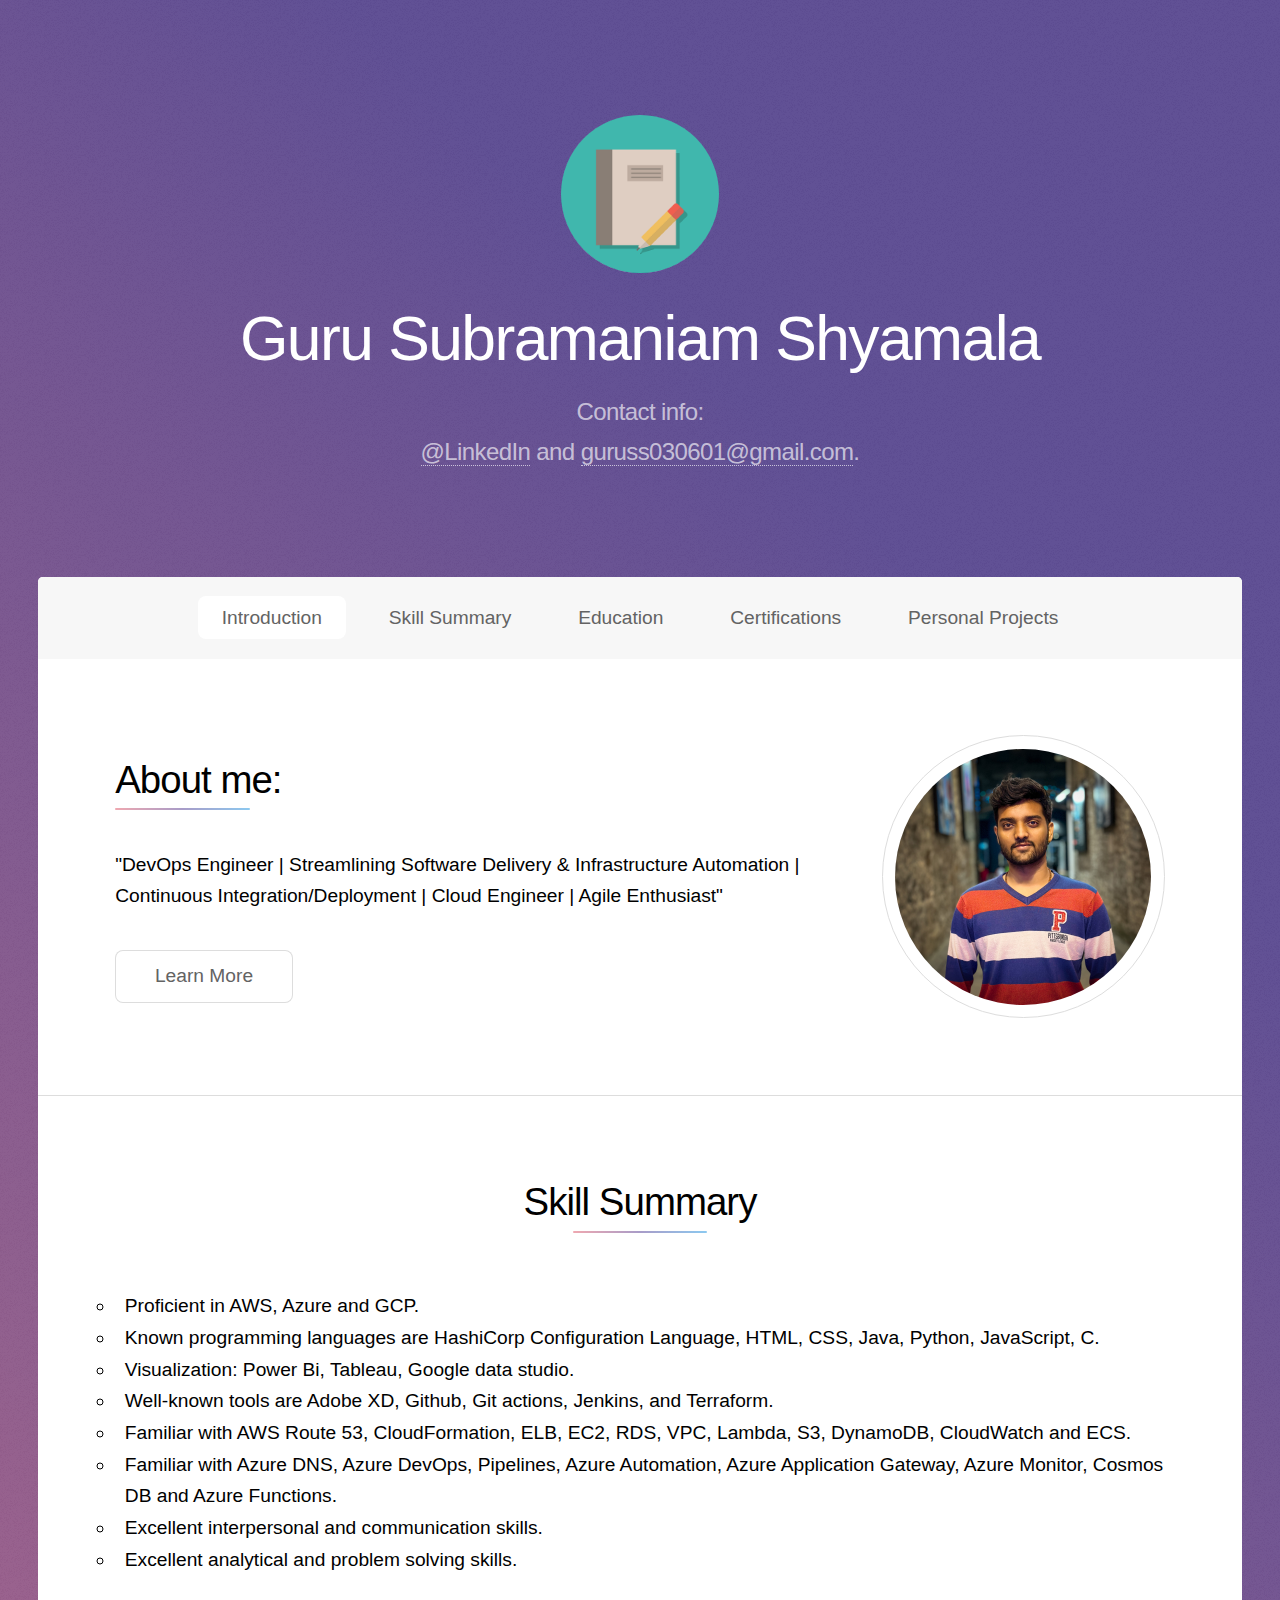
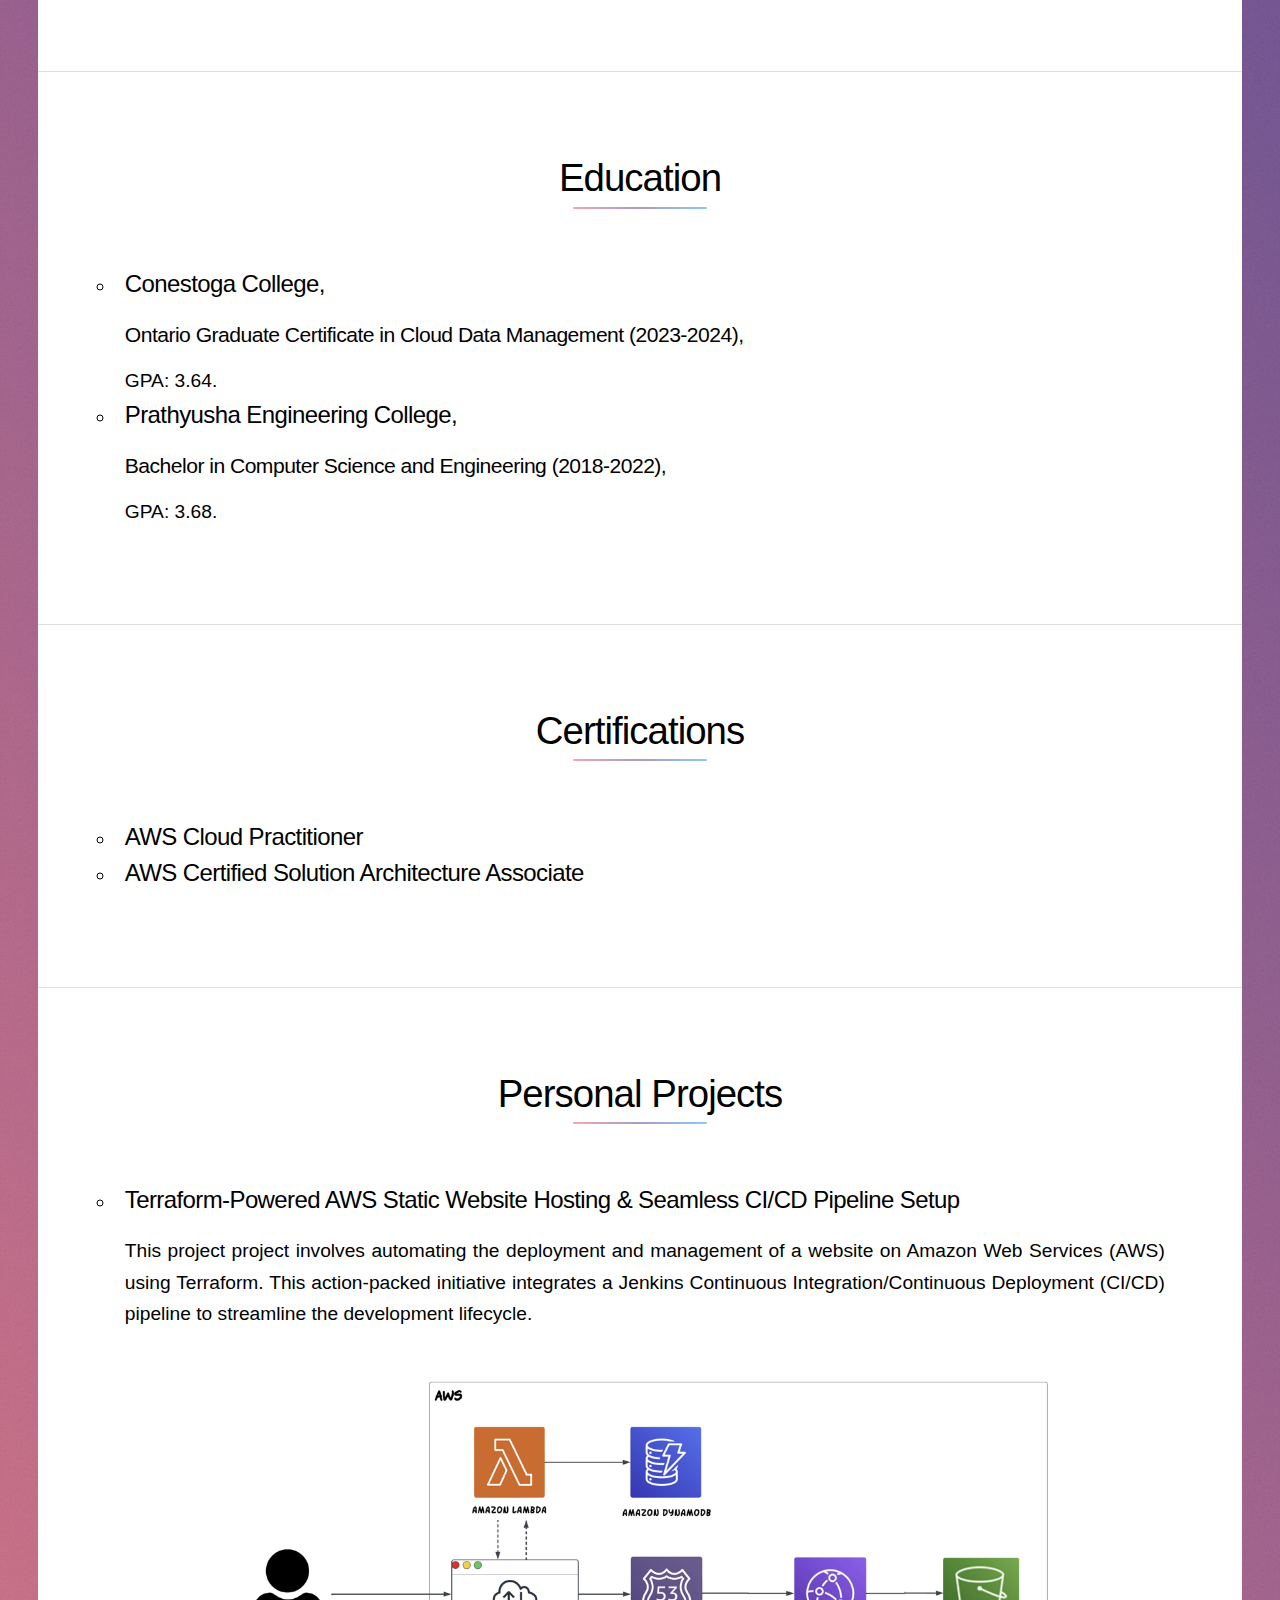
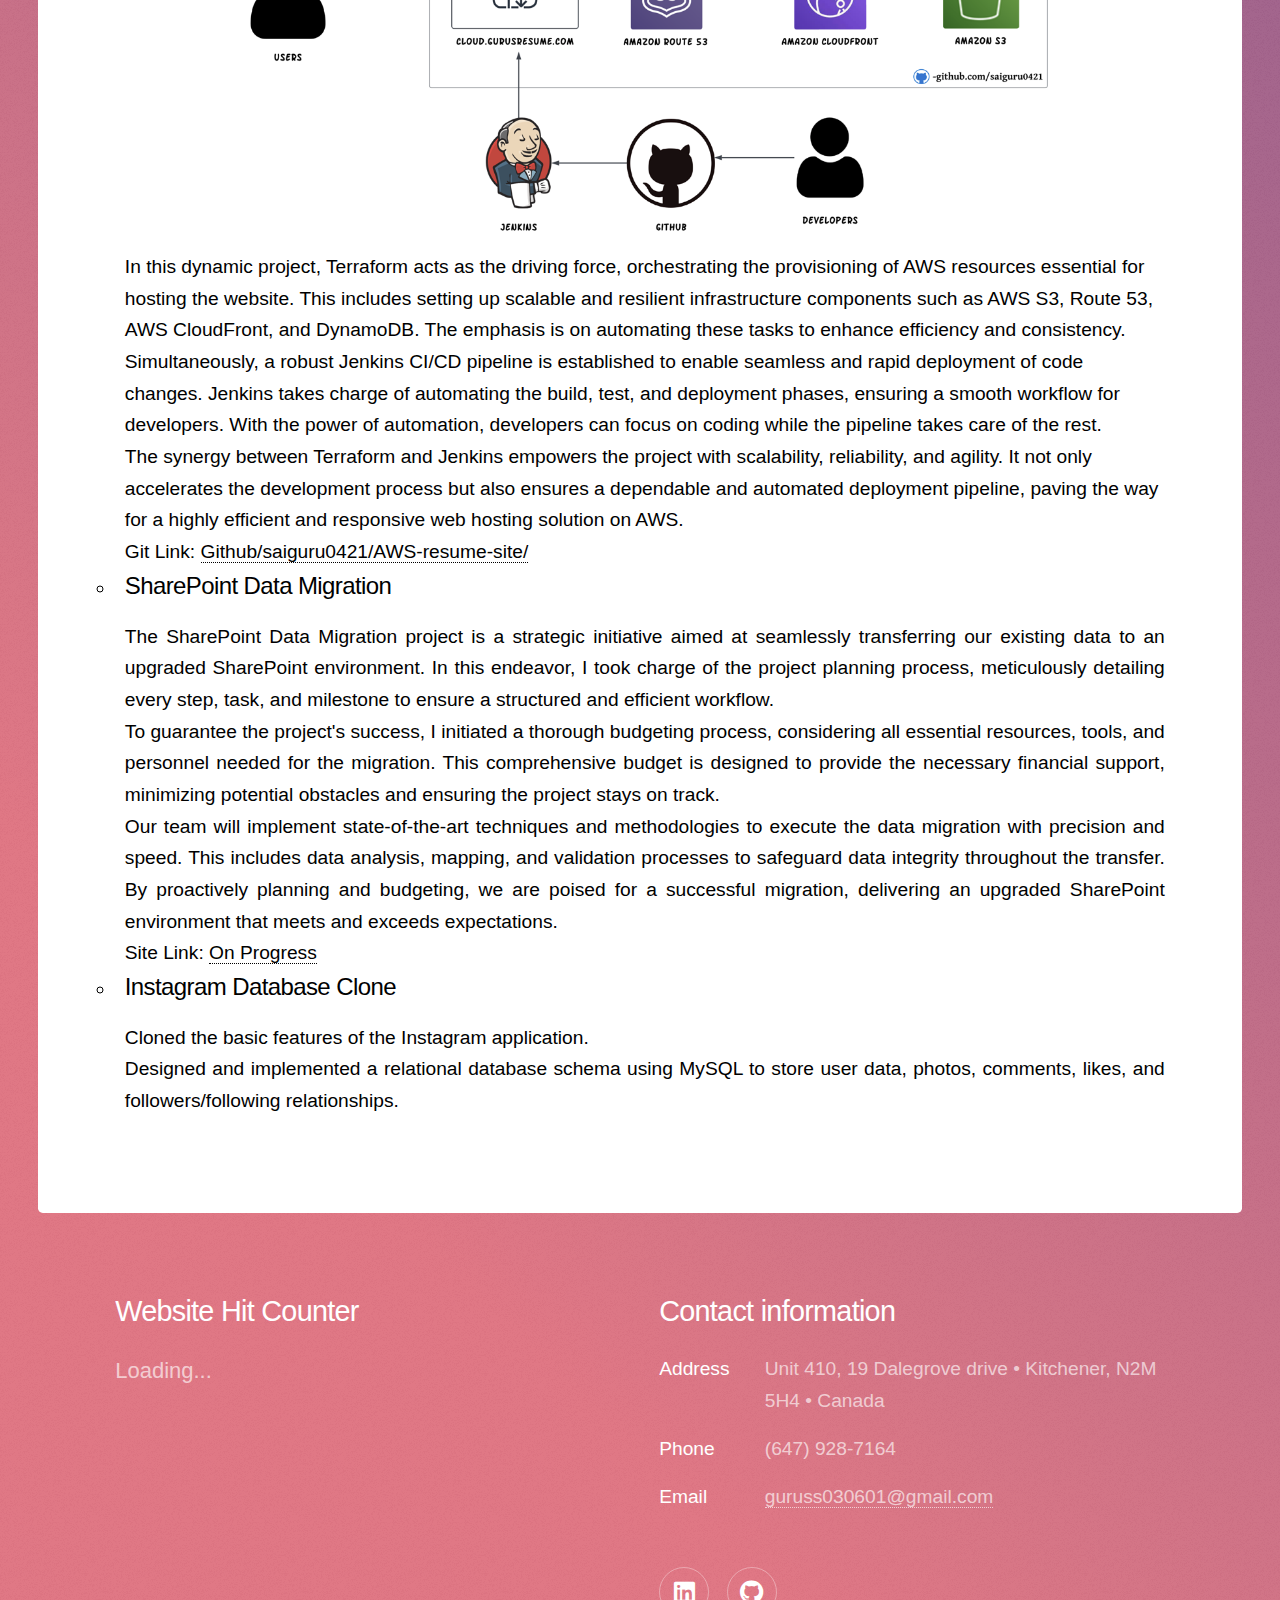
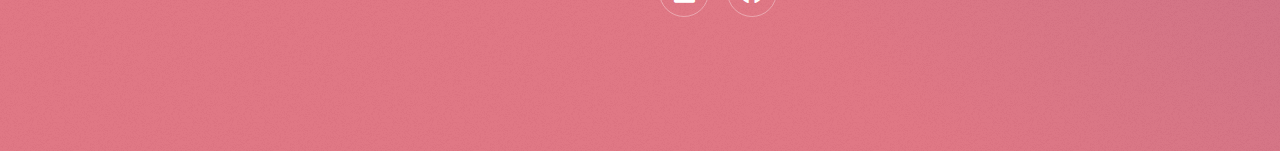
==== index.html @ c8c6fb7d "updated index file" ====
<!DOCTYPE HTML>
<html>
	<head>
		<title>Guru Subramaniam Shyamala</title>
		<meta charset="utf-8" />
		<meta name="viewport" content="width=device-width, initial-scale=1, user-scalable=no" />
		<link rel="stylesheet" href="assets/css/main.css" />
		<noscript><link rel="stylesheet" href="assets/css/noscript.css" crossorigin="anonymous" /></noscript>
	</head>
	<body class="is-preload">

		<!-- Wrapper -->
			<div id="wrapper">

				<!-- Header -->
					<header id="header" class="alt">
						<span class="logo"><img src="images/logo.png" alt="Avatar" class="wdn-stretch rounded-corners" /></span>
						<h1>Guru Subramaniam Shyamala</h1>
						<p>Contact info:<br />
						<a href="https://www.linkedin.com/in/guru-subramaniam-shyamala/">@LinkedIn</a> and <a href=mailto:"guruss030601@gmail.com">guruss030601@gmail.com</a>.</p>
					</header>

				<!-- Nav -->
					<nav id="nav">
						<ul>
							<li><a href="#intro" class="active">Introduction</a></li>
							<li><a href="#first">Skill Summary</a></li>
							<li><a href="#second">Education</a></li>
							<li><a href="#third">Certifications</a></li>
							<li><a href="#cta">Personal Projects</a></li>
						</ul>
					</nav>

				<!-- Main -->
					<div id="main">

						<!-- Introduction -->
							<section id="intro" class="main">
								<div class="spotlight">
									<div class="content">
										<header class="major">
											<h2>About me:</h2>
										</header>
										<p>
											"DevOps Engineer | Streamlining Software Delivery & Infrastructure Automation | Continuous Integration/Deployment | Cloud Engineer | Agile Enthusiast"</p>
										<ul class="actions">
											<li><a href="generic.html" class="button">Learn More</a></li>
										</ul>
									</div>
									<span class="image"><img src="images/pic01.jpg" alt="Avatar" class="wdn-stretch rounded-corners"/></span>
								</div>
							</section>

						<!-- First Section -->
							<section id="first" class="main special">
								<header class="major">
									<h2>Skill Summary</h2>
								</header>
								<ul class="features">
									<li>Proficient in AWS, Azure and GCP. </li>
									<li>Known programming languages are HashiCorp Configuration Language, HTML, CSS, Java, Python, JavaScript, C.</li>
									<li>Visualization: Power Bi, Tableau, Google data studio.</li>
									<li>Well-known tools are Adobe XD, Github, Git actions, Jenkins, and Terraform.</li>
									<li>Familiar with AWS Route 53, CloudFormation, ELB, EC2, RDS, VPC, Lambda, S3, DynamoDB, CloudWatch and ECS.</li>
									<li>Familiar with Azure DNS, Azure DevOps, Pipelines, Azure Automation, Azure Application Gateway, Azure Monitor, Cosmos DB and Azure Functions.</li>
									<li>Excellent interpersonal and communication skills.</li>
									<li>Excellent analytical and problem solving skills.</li>
								</ul>
							</section>

						<!-- Second Section -->
							<section id="second" class="main special">
								<header class="major">
									<h2>Education</h2>
								</header>
								<ul class="features">
									<li> 
										<h3><b>Conestoga College,</b></h3>
										<h4>Ontario Graduate Certificate in Cloud Data Management (2023-2024),</h4>
										<p>GPA: 3.64.</p>
									</li>
									<li> 
										<h3><b>Prathyusha Engineering College,</b></h3>
										<h4>Bachelor in Computer Science and Engineering (2018-2022),</h4>
										<p>GPA: 3.68.</p>
									</li>
								</ul>
							</section>

						<!-- Third Section -->
						<section id="third" class="main special">
							<header class="major">
								<h2>Certifications</h2>
							</header>
							<ul class="features">
								<li> 
									<h3><b>AWS  Cloud Practitioner</b></h3>
								</li>
								<li> 
									<h3><b>AWS Certified Solution Architecture Associate</b></h3>
								</li>
							</ul>
						</section>

						<!-- Get Started -->
							<section id="cta" class="main special">
								<header class="major">
									<h2>Personal Projects</h2>
								</header>
								<ul class="features">
									<li>
										<h3><b>Terraform-Powered AWS Static Website Hosting & Seamless CI/CD Pipeline Setup</b></h3>
										<p align="justify">This project project involves automating the deployment and management of a website on Amazon Web Services (AWS) using Terraform. This action-packed initiative integrates a Jenkins Continuous Integration/Continuous Deployment (CI/CD) pipeline to streamline the development lifecycle.</p>
										<img src="images/pic02.png" control crossorigin="anonymous" class="center" style="width: 80%"/>
										<P> In this dynamic project, Terraform acts as the driving force, orchestrating the provisioning of AWS resources essential for hosting the website. This includes setting up scalable and resilient infrastructure components such as AWS S3, Route 53, AWS CloudFront, and DynamoDB. The emphasis is on automating these tasks to enhance efficiency and consistency.
											<br /> Simultaneously, a robust Jenkins CI/CD pipeline is established to enable seamless and rapid deployment of code changes. Jenkins takes charge of automating the build, test, and deployment phases, ensuring a smooth workflow for developers. With the power of automation, developers can focus on coding while the pipeline takes care of the rest.
											<br /> The synergy between Terraform and Jenkins empowers the project with scalability, reliability, and agility. It not only accelerates the development process but also ensures a dependable and automated deployment pipeline, paving the way for a highly efficient and responsive web hosting solution on AWS.
											<br /> Git Link: <a href="https://github.com/saiguru0421/AWS-resume-site/tree/main/CRC">Github/saiguru0421/AWS-resume-site/</a>
										</p>
									</li>
									<li>
										<h3><b>SharePoint Data Migration</b></h3>
										<p align="justify">The SharePoint Data Migration project is a strategic initiative aimed at seamlessly transferring our existing data to an upgraded SharePoint environment. In this endeavor, I took charge of the project planning process, meticulously detailing every step, task, and milestone to ensure a structured and efficient workflow.
											<br /> To guarantee the project's success, I initiated a thorough budgeting process, considering all essential resources, tools, and personnel needed for the migration. This comprehensive budget is designed to provide the necessary financial support, minimizing potential obstacles and ensuring the project stays on track.
											<br /> Our team will implement state-of-the-art techniques and methodologies to execute the data migration with precision and speed. This includes data analysis, mapping, and validation processes to safeguard data integrity throughout the transfer. By proactively planning and budgeting, we are poised for a successful migration, delivering an upgraded SharePoint environment that meets and exceeds expectations.
											<br /> Site Link: <a href="">On Progress</a></p>
									</li>
									<li>
										<h3><b>Instagram Database Clone</b></h3>
										<p align="justify">Cloned the basic features of the Instagram application.<br />Designed and implemented a relational database schema using MySQL to store user data, photos, comments, likes, and followers/following relationships.</p>
									</li>
								</ul>

							</section>

					</div>

				<!-- Footer -->
					<footer id="footer">
						<section>
							<h2>Website Hit Counter</h2>
							<div id="counter-number"> Loading...</div>
						</section>
						<section>
							<h2>Contact information</h2>
							<dl class="alt">
								<dt>Address</dt>
								<dd>Unit 410, 19 Dalegrove drive &bull; Kitchener, N2M 5H4 &bull; Canada</dd>
								<dt>Phone</dt>
								<dd>(647) 928-7164</dd>
								<dt>Email</dt>
								<dd><a href=mailto:"guruss030601@gmail.com">guruss030601@gmail.com</a></dd>
							</dl>
							<ul class="icons">
								<li><a href="https://www.linkedin.com/in/guru-subramaniam-shyamala/" class="icon brands fa-linkedin alt"><span class="label">LinkedIn</span></a></li>
								<li><a href="https://github.com/saiguru0421" class="icon brands fa-github alt"><span class="label">Github</span></a></li>
							</ul>
						</section>
					</footer>

			</div>

		<!-- Scripts -->
			<script src="assets/js/jquery.min.js"></script>
			<script src="assets/js/jquery.scrollex.min.js"></script>
			<script src="assets/js/jquery.scrolly.min.js"></script>
			<script src="assets/js/browser.min.js"></script>
			<script src="assets/js/breakpoints.min.js"></script>
			<script src="assets/js/util.js"></script>
			<script src="assets/js/counter-number.js"></script>
			<script src="assets/js/main.js"></script>

	</body>
</html>
---- assets/css/main.css ----
@import url(fontawesome-all.min.css);
@import 'https://fonts.googleapis.com/css?family=Source+Sans+Pro:300,400';


html, body, div, span, applet, object,
iframe, h1, h2, h3, h4, h5, h6, p, blockquote,
pre, a, abbr, acronym, address, big, cite,
code, del, dfn, em, img, ins, kbd, q, s, samp,
small, strike, strong, sub, sup, tt, var, b,
u, i, center, dl, dt, dd, ol, ul, li, fieldset,
form, label, legend, table, caption, tbody,
tfoot, thead, tr, th, td, article, aside,
canvas, details, embed, figure, figcaption,
footer, header, hgroup, menu, nav, output, ruby,
section, summary, time, mark, audio, video {
	margin: 0;
	padding: 0;
	border: 0;
	font-size: 100%;
	font: inherit;
	vertical-align: baseline;}

article, aside, details, figcaption, figure,
footer, header, hgroup, menu, nav, section {
	display: block;}

body {
	line-height: 1;
}

ol, ul {
	list-style: none;
}

blockquote, q {
	quotes: none;
}

	blockquote:before, blockquote:after, q:before, q:after {
		content: '';
		content: none;
	}

table {
	border-collapse: collapse;
	border-spacing: 0;
}

body {
	-webkit-text-size-adjust: none;
}

mark {
	background-color: transparent;
	color: inherit;
}

input::-moz-focus-inner {
	border: 0;
	padding: 0;
}

input, select, textarea {
	-moz-appearance: none;
	-webkit-appearance: none;
	-ms-appearance: none;
	appearance: none;
}

/* Basic */

	@-ms-viewport {
		width: device-width;
	}

	body {
		-ms-overflow-style: scrollbar;
	}

	@media screen and (max-width: 480px) {

		html, body {
			min-width: 320px;
		}

	}

	html {
		box-sizing: border-box;
	}

	*, *:before, *:after {
		box-sizing: inherit;
	}

	body {
		background-color: #935d8c;
		background-image: url("images/overlay.png"), -moz-linear-gradient(45deg, #e37682 15%, #5f4d93 85%);
		background-image: url("images/overlay.png"), -webkit-linear-gradient(45deg, #e37682 15%, #5f4d93 85%);
		background-image: url("images/overlay.png"), -ms-linear-gradient(45deg, #e37682 15%, #5f4d93 85%);
		background-image: url("images/overlay.png"), linear-gradient(45deg, #e37682 15%, #5f4d93 85%);
	}

		body.is-preload *, body.is-preload *:before, body.is-preload *:after {
			-moz-animation: none !important;
			-webkit-animation: none !important;
			-ms-animation: none !important;
			animation: none !important;
			-moz-transition: none !important;
			-webkit-transition: none !important;
			-ms-transition: none !important;
			transition: none !important;
		}

/* Type */

	body {
		background-color: #935d8c;
		color: rgba(255, 255, 255, 0.65);
	}

	body, input, select, textarea {
		font-family: "Garamond", Helvetica, sans-serif;
		font-size: 1.20em;
		font-weight: 300;
		line-height: 1.65;
	}

		@media screen and (max-width: 1680px) {

			body, input, select, textarea {
				font-size: 14pt;
			}

		}

		@media screen and (max-width: 1280px) {

			body, input, select, textarea {
				font-size: 1.20em;
			}

		}

		@media screen and (max-width: 360px) {

			body, input, select, textarea {
				font-size: 11pt;
			}

		}

	a {
		-moz-transition: color 0.2s ease, border-bottom 0.2s ease;
		-webkit-transition: color 0.2s ease, border-bottom 0.2s ease;
		-ms-transition: color 0.2s ease, border-bottom 0.2s ease;
		transition: color 0.2s ease, border-bottom 0.2s ease;
		text-decoration: none;
		border-bottom: dotted 1px;
		color: inherit;
	}

		a:hover {
			border-bottom-color: transparent;
		}

	strong, b {
		font-weight: 400;
	}

	em, i {
		font-style: italic;
	}

	p {
		margin: 0 0 2em 0;
	}

		p.content {
			-moz-columns: 20em 2;
			-webkit-columns: 20em 2;
			-ms-columns: 20em 2;
			columns: 20em 2;
			-moz-column-gap: 2em;
			-webkit-column-gap: 2em;
			-ms-column-gap: 2em;
			column-gap: 2em;
			text-align: justify;
		}

	h1, h2, h3, h4, h5, h6 {
		font-weight: 300;
		line-height: 1.5;
		margin: 0 0 0.7em 0;
		letter-spacing: -0.025em;
	}

		h1 a, h2 a, h3 a, h4 a, h5 a, h6 a {
			color: inherit;
			text-decoration: none;
		}

	h1 {
		font-size: 2.5em;
		line-height: 1.2;
	}

	h2 {
		font-size: 1.5em;
	}

	h3 {
		font-size: 1.25em;
	}

	h4 {
		font-size: 1.1em;
	}

	h5 {
		font-size: 0.9em;
	}

	h6 {
		font-size: 0.7em;
	}

	@media screen and (max-width: 736px) {

		h1 {
			font-size: 2em;
		}

	}

	sub {
		font-size: 0.8em;
		position: relative;
		top: 0.5em;
	}

	sup {
		font-size: 0.8em;
		position: relative;
		top: -0.5em;
	}

	blockquote {
		border-left: solid 4px;
		font-style: italic;
		margin: 0 0 2em 0;
		padding: 0.5em 0 0.5em 2em;
	}

	code {
		border-radius: 8px;
		border: solid 1px;
		font-family: "Courier New", monospace;
		font-size: 0.9em;
		margin: 0 0.25em;
		padding: 0.25em 0.65em;
	}

	pre {
		-webkit-overflow-scrolling: touch;
		font-family: "Courier New", monospace;
		font-size: 0.9em;
		margin: 0 0 2em 0;
	}

		pre code {
			display: block;
			line-height: 1.75;
			padding: 1em 1.5em;
			overflow-x: auto;
		}

	hr {
		border: 0;
		border-bottom: solid 1px;
		margin: 2em 0;
	}

		hr.major {
			margin: 3em 0;
		}

	.align-left {
		text-align: left;
	}

	.align-center {
		text-align: center;
	}

	.align-right {
		text-align: right;
	}

	input, select, textarea {
		color: #ffffff;
	}

	a:hover {
		color: #ffffff;
	}

	strong, b {
		color: #ffffff;
	}

	h1, h2, h3, h4, h5, h6 {
		color: #ffffff;
	}

	blockquote {
		border-left-color: rgba(255, 255, 255, 0.35);
	}

	code {
		background: rgba(255, 255, 255, 0.075);
		border-color: rgba(255, 255, 255, 0.35);
	}

	hr {
		border-bottom-color: rgba(255, 255, 255, 0.35);
	}

/* Row */

	.row {
		display: flex;
		flex-wrap: wrap;
		box-sizing: border-box;
		align-items: stretch;
	}

		.row > * {
			box-sizing: border-box;
		}

		.row.gtr-uniform > * > :last-child {
			margin-bottom: 0;
		}

		.row.aln-left {
			justify-content: flex-start;
		}

		.row.aln-center {
			justify-content: center;
		}

		.row.aln-right {
			justify-content: flex-end;
		}

		.row.aln-top {
			align-items: flex-start;
		}

		.row.aln-middle {
			align-items: center;
		}

		.row.aln-bottom {
			align-items: flex-end;
		}

		.row > .imp {
			order: -1;
		}

		.row > .col-1 {
			width: 8.33333%;
		}

		.row > .off-1 {
			margin-left: 8.33333%;
		}

		.row > .col-2 {
			width: 16.66667%;
		}

		.row > .off-2 {
			margin-left: 16.66667%;
		}

		.row > .col-3 {
			width: 25%;
		}

		.row > .off-3 {
			margin-left: 25%;
		}

		.row > .col-4 {
			width: 33.33333%;
		}

		.row > .off-4 {
			margin-left: 33.33333%;
		}

		.row > .col-5 {
			width: 41.66667%;
		}

		.row > .off-5 {
			margin-left: 41.66667%;
		}

		.row > .col-6 {
			width: 50%;
		}

		.row > .off-6 {
			margin-left: 50%;
		}

		.row > .col-7 {
			width: 58.33333%;
		}

		.row > .off-7 {
			margin-left: 58.33333%;
		}

		.row > .col-8 {
			width: 66.66667%;
		}

		.row > .off-8 {
			margin-left: 66.66667%;
		}

		.row > .col-9 {
			width: 75%;
		}

		.row > .off-9 {
			margin-left: 75%;
		}

		.row > .col-10 {
			width: 83.33333%;
		}

		.row > .off-10 {
			margin-left: 83.33333%;
		}

		.row > .col-11 {
			width: 91.66667%;
		}

		.row > .off-11 {
			margin-left: 91.66667%;
		}

		.row > .col-12 {
			width: 100%;
		}

		.row > .off-12 {
			margin-left: 100%;
		}

		.row.gtr-0 {
			margin-top: 0;
			margin-left: 0em;
		}

			.row.gtr-0 > * {
				padding: 0 0 0 0em;
			}

			.row.gtr-0.gtr-uniform {
				margin-top: 0em;
			}

				.row.gtr-0.gtr-uniform > * {
					padding-top: 0em;
				}

		.row.gtr-25 {
			margin-top: 0;
			margin-left: -0.375em;
		}

			.row.gtr-25 > * {
				padding: 0 0 0 0.375em;
			}

			.row.gtr-25.gtr-uniform {
				margin-top: -0.375em;
			}

				.row.gtr-25.gtr-uniform > * {
					padding-top: 0.375em;
				}

		.row.gtr-50 {
			margin-top: 0;
			margin-left: -0.75em;
		}

			.row.gtr-50 > * {
				padding: 0 0 0 0.75em;
			}

			.row.gtr-50.gtr-uniform {
				margin-top: -0.75em;
			}

				.row.gtr-50.gtr-uniform > * {
					padding-top: 0.75em;
				}

		.row {
			margin-top: 0;
			margin-left: -1.5em;
		}

			.row > * {
				padding: 0 0 0 1.5em;
			}

			.row.gtr-uniform {
				margin-top: -1.5em;
			}

				.row.gtr-uniform > * {
					padding-top: 1.5em;
				}

		.row.gtr-150 {
			margin-top: 0;
			margin-left: -2.25em;
		}

			.row.gtr-150 > * {
				padding: 0 0 0 2.25em;
			}

			.row.gtr-150.gtr-uniform {
				margin-top: -2.25em;
			}

				.row.gtr-150.gtr-uniform > * {
					padding-top: 2.25em;
				}

		.row.gtr-200 {
			margin-top: 0;
			margin-left: -3em;
		}

			.row.gtr-200 > * {
				padding: 0 0 0 3em;
			}

			.row.gtr-200.gtr-uniform {
				margin-top: -3em;
			}

				.row.gtr-200.gtr-uniform > * {
					padding-top: 3em;
				}

		@media screen and (max-width: 1680px) {

			.row {
				display: flex;
				flex-wrap: wrap;
				box-sizing: border-box;
				align-items: stretch;
			}

				.row > * {
					box-sizing: border-box;
				}

				.row.gtr-uniform > * > :last-child {
					margin-bottom: 0;
				}

				.row.aln-left {
					justify-content: flex-start;
				}

				.row.aln-center {
					justify-content: center;
				}

				.row.aln-right {
					justify-content: flex-end;
				}

				.row.aln-top {
					align-items: flex-start;
				}

				.row.aln-middle {
					align-items: center;
				}

				.row.aln-bottom {
					align-items: flex-end;
				}

				.row > .imp-xlarge {
					order: -1;
				}

				.row > .col-1-xlarge {
					width: 8.33333%;
				}

				.row > .off-1-xlarge {
					margin-left: 8.33333%;
				}

				.row > .col-2-xlarge {
					width: 16.66667%;
				}

				.row > .off-2-xlarge {
					margin-left: 16.66667%;
				}

				.row > .col-3-xlarge {
					width: 25%;
				}

				.row > .off-3-xlarge {
					margin-left: 25%;
				}

				.row > .col-4-xlarge {
					width: 33.33333%;
				}

				.row > .off-4-xlarge {
					margin-left: 33.33333%;
				}

				.row > .col-5-xlarge {
					width: 41.66667%;
				}

				.row > .off-5-xlarge {
					margin-left: 41.66667%;
				}

				.row > .col-6-xlarge {
					width: 50%;
				}

				.row > .off-6-xlarge {
					margin-left: 50%;
				}

				.row > .col-7-xlarge {
					width: 58.33333%;
				}

				.row > .off-7-xlarge {
					margin-left: 58.33333%;
				}

				.row > .col-8-xlarge {
					width: 66.66667%;
				}

				.row > .off-8-xlarge {
					margin-left: 66.66667%;
				}

				.row > .col-9-xlarge {
					width: 75%;
				}

				.row > .off-9-xlarge {
					margin-left: 75%;
				}

				.row > .col-10-xlarge {
					width: 83.33333%;
				}

				.row > .off-10-xlarge {
					margin-left: 83.33333%;
				}

				.row > .col-11-xlarge {
					width: 91.66667%;
				}

				.row > .off-11-xlarge {
					margin-left: 91.66667%;
				}

				.row > .col-12-xlarge {
					width: 100%;
				}

				.row > .off-12-xlarge {
					margin-left: 100%;
				}

				.row.gtr-0 {
					margin-top: 0;
					margin-left: 0em;
				}

					.row.gtr-0 > * {
						padding: 0 0 0 0em;
					}

					.row.gtr-0.gtr-uniform {
						margin-top: 0em;
					}

						.row.gtr-0.gtr-uniform > * {
							padding-top: 0em;
						}

				.row.gtr-25 {
					margin-top: 0;
					margin-left: -0.375em;
				}

					.row.gtr-25 > * {
						padding: 0 0 0 0.375em;
					}

					.row.gtr-25.gtr-uniform {
						margin-top: -0.375em;
					}

						.row.gtr-25.gtr-uniform > * {
							padding-top: 0.375em;
						}

				.row.gtr-50 {
					margin-top: 0;
					margin-left: -0.75em;
				}

					.row.gtr-50 > * {
						padding: 0 0 0 0.75em;
					}

					.row.gtr-50.gtr-uniform {
						margin-top: -0.75em;
					}

						.row.gtr-50.gtr-uniform > * {
							padding-top: 0.75em;
						}

				.row {
					margin-top: 0;
					margin-left: -1.5em;
				}

					.row > * {
						padding: 0 0 0 1.5em;
					}

					.row.gtr-uniform {
						margin-top: -1.5em;
					}

						.row.gtr-uniform > * {
							padding-top: 1.5em;
						}

				.row.gtr-150 {
					margin-top: 0;
					margin-left: -2.25em;
				}

					.row.gtr-150 > * {
						padding: 0 0 0 2.25em;
					}

					.row.gtr-150.gtr-uniform {
						margin-top: -2.25em;
					}

						.row.gtr-150.gtr-uniform > * {
							padding-top: 2.25em;
						}

				.row.gtr-200 {
					margin-top: 0;
					margin-left: -3em;
				}

					.row.gtr-200 > * {
						padding: 0 0 0 3em;
					}

					.row.gtr-200.gtr-uniform {
						margin-top: -3em;
					}

						.row.gtr-200.gtr-uniform > * {
							padding-top: 3em;
						}

		}

		@media screen and (max-width: 1280px) {

			.row {
				display: flex;
				flex-wrap: wrap;
				box-sizing: border-box;
				align-items: stretch;
			}

				.row > * {
					box-sizing: border-box;
				}

				.row.gtr-uniform > * > :last-child {
					margin-bottom: 0;
				}

				.row.aln-left {
					justify-content: flex-start;
				}

				.row.aln-center {
					justify-content: center;
				}

				.row.aln-right {
					justify-content: flex-end;
				}

				.row.aln-top {
					align-items: flex-start;
				}

				.row.aln-middle {
					align-items: center;
				}

				.row.aln-bottom {
					align-items: flex-end;
				}

				.row > .imp-large {
					order: -1;
				}

				.row > .col-1-large {
					width: 8.33333%;
				}

				.row > .off-1-large {
					margin-left: 8.33333%;
				}

				.row > .col-2-large {
					width: 16.66667%;
				}

				.row > .off-2-large {
					margin-left: 16.66667%;
				}

				.row > .col-3-large {
					width: 25%;
				}

				.row > .off-3-large {
					margin-left: 25%;
				}

				.row > .col-4-large {
					width: 33.33333%;
				}

				.row > .off-4-large {
					margin-left: 33.33333%;
				}

				.row > .col-5-large {
					width: 41.66667%;
				}

				.row > .off-5-large {
					margin-left: 41.66667%;
				}

				.row > .col-6-large {
					width: 50%;
				}

				.row > .off-6-large {
					margin-left: 50%;
				}

				.row > .col-7-large {
					width: 58.33333%;
				}

				.row > .off-7-large {
					margin-left: 58.33333%;
				}

				.row > .col-8-large {
					width: 66.66667%;
				}

				.row > .off-8-large {
					margin-left: 66.66667%;
				}

				.row > .col-9-large {
					width: 75%;
				}

				.row > .off-9-large {
					margin-left: 75%;
				}

				.row > .col-10-large {
					width: 83.33333%;
				}

				.row > .off-10-large {
					margin-left: 83.33333%;
				}

				.row > .col-11-large {
					width: 91.66667%;
				}

				.row > .off-11-large {
					margin-left: 91.66667%;
				}

				.row > .col-12-large {
					width: 100%;
				}

				.row > .off-12-large {
					margin-left: 100%;
				}

				.row.gtr-0 {
					margin-top: 0;
					margin-left: 0em;
				}

					.row.gtr-0 > * {
						padding: 0 0 0 0em;
					}

					.row.gtr-0.gtr-uniform {
						margin-top: 0em;
					}

						.row.gtr-0.gtr-uniform > * {
							padding-top: 0em;
						}

				.row.gtr-25 {
					margin-top: 0;
					margin-left: -0.375em;
				}

					.row.gtr-25 > * {
						padding: 0 0 0 0.375em;
					}

					.row.gtr-25.gtr-uniform {
						margin-top: -0.375em;
					}

						.row.gtr-25.gtr-uniform > * {
							padding-top: 0.375em;
						}

				.row.gtr-50 {
					margin-top: 0;
					margin-left: -0.75em;
				}

					.row.gtr-50 > * {
						padding: 0 0 0 0.75em;
					}

					.row.gtr-50.gtr-uniform {
						margin-top: -0.75em;
					}

						.row.gtr-50.gtr-uniform > * {
							padding-top: 0.75em;
						}

				.row {
					margin-top: 0;
					margin-left: -1.5em;
				}

					.row > * {
						padding: 0 0 0 1.5em;
					}

					.row.gtr-uniform {
						margin-top: -1.5em;
					}

						.row.gtr-uniform > * {
							padding-top: 1.5em;
						}

				.row.gtr-150 {
					margin-top: 0;
					margin-left: -2.25em;
				}

					.row.gtr-150 > * {
						padding: 0 0 0 2.25em;
					}

					.row.gtr-150.gtr-uniform {
						margin-top: -2.25em;
					}

						.row.gtr-150.gtr-uniform > * {
							padding-top: 2.25em;
						}

				.row.gtr-200 {
					margin-top: 0;
					margin-left: -3em;
				}

					.row.gtr-200 > * {
						padding: 0 0 0 3em;
					}

					.row.gtr-200.gtr-uniform {
						margin-top: -3em;
					}

						.row.gtr-200.gtr-uniform > * {
							padding-top: 3em;
						}

		}

		@media screen and (max-width: 980px) {

			.row {
				display: flex;
				flex-wrap: wrap;
				box-sizing: border-box;
				align-items: stretch;
			}

				.row > * {
					box-sizing: border-box;
				}

				.row.gtr-uniform > * > :last-child {
					margin-bottom: 0;
				}

				.row.aln-left {
					justify-content: flex-start;
				}

				.row.aln-center {
					justify-content: center;
				}

				.row.aln-right {
					justify-content: flex-end;
				}

				.row.aln-top {
					align-items: flex-start;
				}

				.row.aln-middle {
					align-items: center;
				}

				.row.aln-bottom {
					align-items: flex-end;
				}

				.row > .imp-medium {
					order: -1;
				}

				.row > .col-1-medium {
					width: 8.33333%;
				}

				.row > .off-1-medium {
					margin-left: 8.33333%;
				}

				.row > .col-2-medium {
					width: 16.66667%;
				}

				.row > .off-2-medium {
					margin-left: 16.66667%;
				}

				.row > .col-3-medium {
					width: 25%;
				}

				.row > .off-3-medium {
					margin-left: 25%;
				}

				.row > .col-4-medium {
					width: 33.33333%;
				}

				.row > .off-4-medium {
					margin-left: 33.33333%;
				}

				.row > .col-5-medium {
					width: 41.66667%;
				}

				.row > .off-5-medium {
					margin-left: 41.66667%;
				}

				.row > .col-6-medium {
					width: 50%;
				}

				.row > .off-6-medium {
					margin-left: 50%;
				}

				.row > .col-7-medium {
					width: 58.33333%;
				}

				.row > .off-7-medium {
					margin-left: 58.33333%;
				}

				.row > .col-8-medium {
					width: 66.66667%;
				}

				.row > .off-8-medium {
					margin-left: 66.66667%;
				}

				.row > .col-9-medium {
					width: 75%;
				}

				.row > .off-9-medium {
					margin-left: 75%;
				}

				.row > .col-10-medium {
					width: 83.33333%;
				}

				.row > .off-10-medium {
					margin-left: 83.33333%;
				}

				.row > .col-11-medium {
					width: 91.66667%;
				}

				.row > .off-11-medium {
					margin-left: 91.66667%;
				}

				.row > .col-12-medium {
					width: 100%;
				}

				.row > .off-12-medium {
					margin-left: 100%;
				}

				.row.gtr-0 {
					margin-top: 0;
					margin-left: 0em;
				}

					.row.gtr-0 > * {
						padding: 0 0 0 0em;
					}

					.row.gtr-0.gtr-uniform {
						margin-top: 0em;
					}

						.row.gtr-0.gtr-uniform > * {
							padding-top: 0em;
						}

				.row.gtr-25 {
					margin-top: 0;
					margin-left: -0.375em;
				}

					.row.gtr-25 > * {
						padding: 0 0 0 0.375em;
					}

					.row.gtr-25.gtr-uniform {
						margin-top: -0.375em;
					}

						.row.gtr-25.gtr-uniform > * {
							padding-top: 0.375em;
						}

				.row.gtr-50 {
					margin-top: 0;
					margin-left: -0.75em;
				}

					.row.gtr-50 > * {
						padding: 0 0 0 0.75em;
					}

					.row.gtr-50.gtr-uniform {
						margin-top: -0.75em;
					}

						.row.gtr-50.gtr-uniform > * {
							padding-top: 0.75em;
						}

				.row {
					margin-top: 0;
					margin-left: -1.5em;
				}

					.row > * {
						padding: 0 0 0 1.5em;
					}

					.row.gtr-uniform {
						margin-top: -1.5em;
					}

						.row.gtr-uniform > * {
							padding-top: 1.5em;
						}

				.row.gtr-150 {
					margin-top: 0;
					margin-left: -2.25em;
				}

					.row.gtr-150 > * {
						padding: 0 0 0 2.25em;
					}

					.row.gtr-150.gtr-uniform {
						margin-top: -2.25em;
					}

						.row.gtr-150.gtr-uniform > * {
							padding-top: 2.25em;
						}

				.row.gtr-200 {
					margin-top: 0;
					margin-left: -3em;
				}

					.row.gtr-200 > * {
						padding: 0 0 0 3em;
					}

					.row.gtr-200.gtr-uniform {
						margin-top: -3em;
					}

						.row.gtr-200.gtr-uniform > * {
							padding-top: 3em;
						}

		}

		@media screen and (max-width: 736px) {

			.row {
				display: flex;
				flex-wrap: wrap;
				box-sizing: border-box;
				align-items: stretch;
			}

				.row > * {
					box-sizing: border-box;
				}

				.row.gtr-uniform > * > :last-child {
					margin-bottom: 0;
				}

				.row.aln-left {
					justify-content: flex-start;
				}

				.row.aln-center {
					justify-content: center;
				}

				.row.aln-right {
					justify-content: flex-end;
				}

				.row.aln-top {
					align-items: flex-start;
				}

				.row.aln-middle {
					align-items: center;
				}

				.row.aln-bottom {
					align-items: flex-end;
				}

				.row > .imp-small {
					order: -1;
				}

				.row > .col-1-small {
					width: 8.33333%;
				}

				.row > .off-1-small {
					margin-left: 8.33333%;
				}

				.row > .col-2-small {
					width: 16.66667%;
				}

				.row > .off-2-small {
					margin-left: 16.66667%;
				}

				.row > .col-3-small {
					width: 25%;
				}

				.row > .off-3-small {
					margin-left: 25%;
				}

				.row > .col-4-small {
					width: 33.33333%;
				}

				.row > .off-4-small {
					margin-left: 33.33333%;
				}

				.row > .col-5-small {
					width: 41.66667%;
				}

				.row > .off-5-small {
					margin-left: 41.66667%;
				}

				.row > .col-6-small {
					width: 50%;
				}

				.row > .off-6-small {
					margin-left: 50%;
				}

				.row > .col-7-small {
					width: 58.33333%;
				}

				.row > .off-7-small {
					margin-left: 58.33333%;
				}

				.row > .col-8-small {
					width: 66.66667%;
				}

				.row > .off-8-small {
					margin-left: 66.66667%;
				}

				.row > .col-9-small {
					width: 75%;
				}

				.row > .off-9-small {
					margin-left: 75%;
				}

				.row > .col-10-small {
					width: 83.33333%;
				}

				.row > .off-10-small {
					margin-left: 83.33333%;
				}

				.row > .col-11-small {
					width: 91.66667%;
				}

				.row > .off-11-small {
					margin-left: 91.66667%;
				}

				.row > .col-12-small {
					width: 100%;
				}

				.row > .off-12-small {
					margin-left: 100%;
				}

				.row.gtr-0 {
					margin-top: 0;
					margin-left: 0em;
				}

					.row.gtr-0 > * {
						padding: 0 0 0 0em;
					}

					.row.gtr-0.gtr-uniform {
						margin-top: 0em;
					}

						.row.gtr-0.gtr-uniform > * {
							padding-top: 0em;
						}

				.row.gtr-25 {
					margin-top: 0;
					margin-left: -0.25em;
				}

					.row.gtr-25 > * {
						padding: 0 0 0 0.25em;
					}

					.row.gtr-25.gtr-uniform {
						margin-top: -0.25em;
					}

						.row.gtr-25.gtr-uniform > * {
							padding-top: 0.25em;
						}

				.row.gtr-50 {
					margin-top: 0;
					margin-left: -0.5em;
				}

					.row.gtr-50 > * {
						padding: 0 0 0 0.5em;
					}

					.row.gtr-50.gtr-uniform {
						margin-top: -0.5em;
					}

						.row.gtr-50.gtr-uniform > * {
							padding-top: 0.5em;
						}

				.row {
					margin-top: 0;
					margin-left: -1em;
				}

					.row > * {
						padding: 0 0 0 1em;
					}

					.row.gtr-uniform {
						margin-top: -1em;
					}

						.row.gtr-uniform > * {
							padding-top: 1em;
						}

				.row.gtr-150 {
					margin-top: 0;
					margin-left: -1.5em;
				}

					.row.gtr-150 > * {
						padding: 0 0 0 1.5em;
					}

					.row.gtr-150.gtr-uniform {
						margin-top: -1.5em;
					}

						.row.gtr-150.gtr-uniform > * {
							padding-top: 1.5em;
						}

				.row.gtr-200 {
					margin-top: 0;
					margin-left: -2em;
				}

					.row.gtr-200 > * {
						padding: 0 0 0 2em;
					}

					.row.gtr-200.gtr-uniform {
						margin-top: -2em;
					}

						.row.gtr-200.gtr-uniform > * {
							padding-top: 2em;
						}

		}

		@media screen and (max-width: 480px) {

			.row {
				display: flex;
				flex-wrap: wrap;
				box-sizing: border-box;
				align-items: stretch;
			}

				.row > * {
					box-sizing: border-box;
				}

				.row.gtr-uniform > * > :last-child {
					margin-bottom: 0;
				}

				.row.aln-left {
					justify-content: flex-start;
				}

				.row.aln-center {
					justify-content: center;
				}

				.row.aln-right {
					justify-content: flex-end;
				}

				.row.aln-top {
					align-items: flex-start;
				}

				.row.aln-middle {
					align-items: center;
				}

				.row.aln-bottom {
					align-items: flex-end;
				}

				.row > .imp-xsmall {
					order: -1;
				}

				.row > .col-1-xsmall {
					width: 8.33333%;
				}

				.row > .off-1-xsmall {
					margin-left: 8.33333%;
				}

				.row > .col-2-xsmall {
					width: 16.66667%;
				}

				.row > .off-2-xsmall {
					margin-left: 16.66667%;
				}

				.row > .col-3-xsmall {
					width: 25%;
				}

				.row > .off-3-xsmall {
					margin-left: 25%;
				}

				.row > .col-4-xsmall {
					width: 33.33333%;
				}

				.row > .off-4-xsmall {
					margin-left: 33.33333%;
				}

				.row > .col-5-xsmall {
					width: 41.66667%;
				}

				.row > .off-5-xsmall {
					margin-left: 41.66667%;
				}

				.row > .col-6-xsmall {
					width: 50%;
				}

				.row > .off-6-xsmall {
					margin-left: 50%;
				}

				.row > .col-7-xsmall {
					width: 58.33333%;
				}

				.row > .off-7-xsmall {
					margin-left: 58.33333%;
				}

				.row > .col-8-xsmall {
					width: 66.66667%;
				}

				.row > .off-8-xsmall {
					margin-left: 66.66667%;
				}

				.row > .col-9-xsmall {
					width: 75%;
				}

				.row > .off-9-xsmall {
					margin-left: 75%;
				}

				.row > .col-10-xsmall {
					width: 83.33333%;
				}

				.row > .off-10-xsmall {
					margin-left: 83.33333%;
				}

				.row > .col-11-xsmall {
					width: 91.66667%;
				}

				.row > .off-11-xsmall {
					margin-left: 91.66667%;
				}

				.row > .col-12-xsmall {
					width: 100%;
				}

				.row > .off-12-xsmall {
					margin-left: 100%;
				}

				.row.gtr-0 {
					margin-top: 0;
					margin-left: 0em;
				}

					.row.gtr-0 > * {
						padding: 0 0 0 0em;
					}

					.row.gtr-0.gtr-uniform {
						margin-top: 0em;
					}

						.row.gtr-0.gtr-uniform > * {
							padding-top: 0em;
						}

				.row.gtr-25 {
					margin-top: 0;
					margin-left: -0.3125em;
				}

					.row.gtr-25 > * {
						padding: 0 0 0 0.3125em;
					}

					.row.gtr-25.gtr-uniform {
						margin-top: -0.3125em;
					}

						.row.gtr-25.gtr-uniform > * {
							padding-top: 0.3125em;
						}

				.row.gtr-50 {
					margin-top: 0;
					margin-left: -0.625em;
				}

					.row.gtr-50 > * {
						padding: 0 0 0 0.625em;
					}

					.row.gtr-50.gtr-uniform {
						margin-top: -0.625em;
					}

						.row.gtr-50.gtr-uniform > * {
							padding-top: 0.625em;
						}

				.row {
					margin-top: 0;
					margin-left: -1.25em;
				}

					.row > * {
						padding: 0 0 0 1.25em;
					}

					.row.gtr-uniform {
						margin-top: -1.25em;
					}

						.row.gtr-uniform > * {
							padding-top: 1.25em;
						}

				.row.gtr-150 {
					margin-top: 0;
					margin-left: -1.875em;
				}

					.row.gtr-150 > * {
						padding: 0 0 0 1.875em;
					}

					.row.gtr-150.gtr-uniform {
						margin-top: -1.875em;
					}

						.row.gtr-150.gtr-uniform > * {
							padding-top: 1.875em;
						}

				.row.gtr-200 {
					margin-top: 0;
					margin-left: -2.5em;
				}

					.row.gtr-200 > * {
						padding: 0 0 0 2.5em;
					}

					.row.gtr-200.gtr-uniform {
						margin-top: -2.5em;
					}

						.row.gtr-200.gtr-uniform > * {
							padding-top: 2.5em;
						}

		}

/* Box */

	.box {
		border-radius: 8px;
		border: solid;
		margin-bottom: 2em;
		padding: 1.5em;
	}

		.box > :last-child,
		.box > :last-child > :last-child,
		.box > :last-child > :last-child > :last-child {
			margin-bottom: 0;
		}

		.box.alt {
			border: 0;
			border-radius: 0;
			padding: 0;
		}

	.box {
		border-color: rgba(255, 255, 255, 0.35);
	}

/* Button */

	input[type="submit"],
	input[type="reset"],
	input[type="button"],
	button,
	.button {
		-moz-appearance: none;
		-webkit-appearance: none;
		-ms-appearance: none;
		appearance: none;
		-moz-transition: background-color 0.2s ease-in-out, color 0.2s ease-in-out;
		-webkit-transition: background-color 0.2s ease-in-out, color 0.2s ease-in-out;
		-ms-transition: background-color 0.2s ease-in-out, color 0.2s ease-in-out;
		transition: background-color 0.2s ease-in-out, color 0.2s ease-in-out;
		border-radius: 8px;
		border: 0;
		cursor: pointer;
		display: inline-block;
		font-weight: 300;
		height: 2.75em;
		line-height: 2.75em;
		min-width: 9.25em;
		padding: 0 1.5em;
		text-align: center;
		text-decoration: none;
		white-space: nowrap;
	}

		input[type="submit"].icon,
		input[type="reset"].icon,
		input[type="button"].icon,
		button.icon,
		.button.icon {
			padding-left: 1.35em;
		}

			input[type="submit"].icon:before,
			input[type="reset"].icon:before,
			input[type="button"].icon:before,
			button.icon:before,
			.button.icon:before {
				margin-right: 0.5em;
			}

		input[type="submit"].fit,
		input[type="reset"].fit,
		input[type="button"].fit,
		button.fit,
		.button.fit {
			width: 100%;
		}

		input[type="submit"].small,
		input[type="reset"].small,
		input[type="button"].small,
		button.small,
		.button.small {
			font-size: 0.8em;
		}

		input[type="submit"].large,
		input[type="reset"].large,
		input[type="button"].large,
		button.large,
		.button.large {
			font-size: 1.35em;
		}

		input[type="submit"].disabled, input[type="submit"]:disabled,
		input[type="reset"].disabled,
		input[type="reset"]:disabled,
		input[type="button"].disabled,
		input[type="button"]:disabled,
		button.disabled,
		button:disabled,
		.button.disabled,
		.button:disabled {
			pointer-events: none;
			opacity: 0.25;
		}

		@media screen and (max-width: 736px) {

			input[type="submit"],
			input[type="reset"],
			input[type="button"],
			button,
			.button {
				min-width: 0;
			}

		}

	input[type="submit"],
	input[type="reset"],
	input[type="button"],
	button,
	.button {
		background-color: transparent;
		box-shadow: inset 0 0 0 1px rgba(255, 255, 255, 0.35);
		color: #ffffff !important;
	}

		input[type="submit"]:hover,
		input[type="reset"]:hover,
		input[type="button"]:hover,
		button:hover,
		.button:hover {
			background-color: rgba(255, 255, 255, 0.075);
		}

		input[type="submit"]:active,
		input[type="reset"]:active,
		input[type="button"]:active,
		button:active,
		.button:active {
			background-color: rgba(255, 255, 255, 0.2);
		}

		input[type="submit"].icon:before,
		input[type="reset"].icon:before,
		input[type="button"].icon:before,
		button.icon:before,
		.button.icon:before {
			color: rgba(255, 255, 255, 0.5);
		}

		input[type="submit"].primary,
		input[type="reset"].primary,
		input[type="button"].primary,
		button.primary,
		.button.primary {
			background-color: #8cc9f0;
			color: #ffffff !important;
			box-shadow: none;
		}

			input[type="submit"].primary:hover,
			input[type="reset"].primary:hover,
			input[type="button"].primary:hover,
			button.primary:hover,
			.button.primary:hover {
				background-color: #9acff2;
			}

			input[type="submit"].primary:active,
			input[type="reset"].primary:active,
			input[type="button"].primary:active,
			button.primary:active,
			.button.primary:active {
				background-color: #7ec3ee;
			}

			input[type="submit"].primary.icon:before,
			input[type="reset"].primary.icon:before,
			input[type="button"].primary.icon:before,
			button.primary.icon:before,
			.button.primary.icon:before {
				color: #ffffff !important;
			}

/* Form */

	form {
		margin: 0 0 2em 0;
	}

	label {
		display: block;
		font-size: 0.9em;
		font-weight: 400;
		margin: 0 0 1em 0;
	}

	input[type="text"],
	input[type="password"],
	input[type="email"],
	select,
	textarea {
		-moz-appearance: none;
		-webkit-appearance: none;
		-ms-appearance: none;
		appearance: none;
		border-radius: 8px;
		border: solid 1px;
		color: inherit;
		display: block;
		outline: 0;
		padding: 0 1em;
		text-decoration: none;
		width: 100%;
	}

		input[type="text"]:invalid,
		input[type="password"]:invalid,
		input[type="email"]:invalid,
		select:invalid,
		textarea:invalid {
			box-shadow: none;
		}

	select {
		background-size: 1.25rem;
		background-repeat: no-repeat;
		background-position: calc(100% - 1rem) center;
		height: 2.75em;
		padding-right: 2.75em;
		text-overflow: ellipsis;
	}

		select:focus::-ms-value {
			background-color: transparent;
		}

		select::-ms-expand {
			display: none;
		}

	input[type="text"],
	input[type="password"],
	input[type="email"],
	select {
		height: 2.75em;
	}

	textarea {
		padding: 0.75em 1em;
	}

	input[type="checkbox"],
	input[type="radio"] {
		-moz-appearance: none;
		-webkit-appearance: none;
		-ms-appearance: none;
		appearance: none;
		display: block;
		float: left;
		margin-right: -2em;
		opacity: 0;
		width: 1em;
		z-index: -1;
	}

		input[type="checkbox"] + label,
		input[type="radio"] + label {
			text-decoration: none;
			cursor: pointer;
			display: inline-block;
			font-size: 1em;
			font-weight: 300;
			padding-left: 2.4em;
			padding-right: 0.75em;
			position: relative;
		}

			input[type="checkbox"] + label:before,
			input[type="radio"] + label:before {
				-moz-osx-font-smoothing: grayscale;
				-webkit-font-smoothing: antialiased;
				display: inline-block;
				font-style: normal;
				font-variant: normal;
				text-rendering: auto;
				line-height: 1;
				text-transform: none !important;
				font-family: 'Font Awesome 5 Free';
				font-weight: 900;
			}

			input[type="checkbox"] + label:before,
			input[type="radio"] + label:before {
				border-radius: 8px;
				border: solid 1px;
				content: '';
				display: inline-block;
				font-size: 0.8em;
				height: 2.0625em;
				left: 0;
				line-height: 2.0625em;
				position: absolute;
				text-align: center;
				top: 0;
				width: 2.0625em;
			}

		input[type="checkbox"]:checked + label:before,
		input[type="radio"]:checked + label:before {
			content: '\f00c';
		}

	input[type="checkbox"] + label:before {
		border-radius: 8px;
	}

	input[type="radio"] + label:before {
		border-radius: 100%;
	}

	::-webkit-input-placeholder {
		opacity: 1.0;
	}

	:-moz-placeholder {
		opacity: 1.0;
	}

	::-moz-placeholder {
		opacity: 1.0;
	}

	:-ms-input-placeholder {
		opacity: 1.0;
	}

	label {
		color: #ffffff;
	}

	input[type="text"],
	input[type="password"],
	input[type="email"],
	select,
	textarea {
		background-color: rgba(255, 255, 255, 0.075);
		border-color: rgba(255, 255, 255, 0.35);
	}

		input[type="text"]:focus,
		input[type="password"]:focus,
		input[type="email"]:focus,
		select:focus,
		textarea:focus {
			border-color: #8cc9f0;
			box-shadow: 0 0 0 1px #8cc9f0;
		}

	select {
		background-image: url("data:image/svg+xml;charset=utf8,%3Csvg xmlns='http://www.w3.org/2000/svg' width='40' height='40' preserveAspectRatio='none' viewBox='0 0 40 40'%3E%3Cpath d='M9.4,12.3l10.4,10.4l10.4-10.4c0.2-0.2,0.5-0.4,0.9-0.4c0.3,0,0.6,0.1,0.9,0.4l3.3,3.3c0.2,0.2,0.4,0.5,0.4,0.9 c0,0.4-0.1,0.6-0.4,0.9L20.7,31.9c-0.2,0.2-0.5,0.4-0.9,0.4c-0.3,0-0.6-0.1-0.9-0.4L4.3,17.3c-0.2-0.2-0.4-0.5-0.4-0.9 c0-0.4,0.1-0.6,0.4-0.9l3.3-3.3c0.2-0.2,0.5-0.4,0.9-0.4S9.1,12.1,9.4,12.3z' fill='rgba(255, 255, 255, 0.35)' /%3E%3C/svg%3E");
	}

		select option {
			color: #ffffff;
			background: #935d8c;
		}

	input[type="checkbox"] + label,
	input[type="radio"] + label {
		color: rgba(255, 255, 255, 0.65);
	}

		input[type="checkbox"] + label:before,
		input[type="radio"] + label:before {
			background: rgba(255, 255, 255, 0.075);
			border-color: rgba(255, 255, 255, 0.35);
		}

	input[type="checkbox"]:checked + label:before,
	input[type="radio"]:checked + label:before {
		background-color: #ffffff;
		border-color: #ffffff;
		color: #935d8c;
	}

	input[type="checkbox"]:focus + label:before,
	input[type="radio"]:focus + label:before {
		border-color: #8cc9f0;
		box-shadow: 0 0 0 1px #8cc9f0;
	}

	::-webkit-input-placeholder {
		color: rgba(255, 255, 255, 0.5) !important;
	}

	:-moz-placeholder {
		color: rgba(255, 255, 255, 0.5) !important;
	}

	::-moz-placeholder {
		color: rgba(255, 255, 255, 0.5) !important;
	}

	:-ms-input-placeholder {
		color: rgba(255, 255, 255, 0.5) !important;
	}

	.formerize-placeholder {
		color: rgba(255, 255, 255, 0.5) !important;
	}

/* Icon */

	.icon {
		text-decoration: none;
		-moz-transition: background-color 0.2s ease-in-out, color 0.2s ease-in-out;
		-webkit-transition: background-color 0.2s ease-in-out, color 0.2s ease-in-out;
		-ms-transition: background-color 0.2s ease-in-out, color 0.2s ease-in-out;
		transition: background-color 0.2s ease-in-out, color 0.2s ease-in-out;
		border-bottom: none;
		position: relative;
	}

		.icon:before {
			-moz-osx-font-smoothing: grayscale;
			-webkit-font-smoothing: antialiased;
			display: inline-block;
			font-style: normal;
			font-variant: normal;
			text-rendering: auto;
			line-height: 1;
			text-transform: none !important;
			font-family: 'Font Awesome 5 Free';
			font-weight: 400;
		}

		.icon > .label {
			display: none;
		}

		.icon:before {
			line-height: solid;
		}

		.icon.solid:before {
			font-weight: 900;
		}

		.icon.brands:before {
			font-family: 'Font Awesome 5 Brands';
		}

		.icon.major {
			border: solid 1px;
			display: inline-block;
			border-radius: 100%;
			padding: 0.65em;
			margin: 0 0 2em 0;
			cursor: default;
		}

			.icon.major:before {
				display: inline-block;
				font-size: 6.25rem;
				width: 2.25em;
				height: 2.25em;
				line-height: 2.2em;
				border-radius: 100%;
				border: solid 1px;
				text-align: center;
			}

		.icon.alt {
			display: inline-block;
			border: solid 1px;
			border-radius: 100%;
		}

			.icon.alt:before {
				display: block;
				font-size: 1.25em;
				width: 2em;
				height: 2em;
				text-align: center;
				line-height: 2em;
			}

		.icon.style1 {
			color: #efa8b0;
		}

		.icon.style2 {
			color: #c79cc8;
		}

		.icon.style3 {
			color: #a89cc8;
		}

		.icon.style4 {
			color: #9bb2e1;
		}

		.icon.style5 {
			color: #8cc9f0;
		}

		@media screen and (max-width: 1680px) {

			.icon.major:before {
				font-size: 5.5rem;
			}

		}

		@media screen and (max-width: 1280px) {

			.icon.major:before {
				font-size: 4.75rem;
			}

		}

		@media screen and (max-width: 736px) {

			.icon.major {
				margin: 0 0 1.5em 0;
				padding: 0.35em;
			}

				.icon.major:before {
					font-size: 3.5rem;
				}

		}

	.icon.major {
		border-color: rgba(255, 255, 255, 0.35);
	}

		.icon.major:before {
			border-color: rgba(255, 255, 255, 0.35);
		}

	.icon.alt {
		border-color: rgba(255, 255, 255, 0.35);
		color: #ffffff;
	}

		.icon.alt:hover {
			background-color: rgba(255, 255, 255, 0.075);
		}

		.icon.alt:active {
			background-color: rgba(255, 255, 255, 0.2);
		}

/* Image */

	.image {
		border-radius: 8px;
		border: 0;
		display: inline-block;
		position: relative;
	}

		.image img {
			border-radius: 8px;
			display: block;
		}

		.image.left, .image.right {
			max-width: 40%;
		}

			.image.left img, .image.right img {
				width: 100%;
			}

		.image.left {
			float: left;
			margin: 0 1.5em 1em 0;
			top: 0.25em;
		}

		.image.right {
			float: right;
			margin: 0 0 1em 1.5em;
			top: 0.25em;
		}

		.image.fit {
			display: block;
			margin: 0 0 2em 0;
			width: 100%;
		}

			.image.fit img {
				width: 100%;
			}

		.image.main {
			display: block;
			margin: 0 0 3em 0;
			width: 100%;
		}

			.image.main img {
				width: 100%;
				height: 300px;
			}		

/* List */

	ol {
		list-style: decimal;
		margin: 0 0 2em 0;
		padding-left: 1.25em;
	}

		ol li {
			padding-left: 0.25em;
		}

	ul {
		list-style: disc;
		margin: 0 0 2em 0;
		padding-left: 1em;
	}

		ul li {
			padding-left: 0.5em;
		}

		ul.alt {
			list-style: none;
			padding-left: 0;
		}

			ul.alt li {
				border-top: solid 1px;
				padding: 0.5em 0;
			}

				ul.alt li:first-child {
					border-top: 0;
					padding-top: 0;
				}

	dl {
		margin: 0 0 2em 0;
	}

		dl dt {
			display: block;
			font-weight: 400;
			margin: 0 0 1em 0;
		}

		dl dd {
			margin-left: 2em;
		}

		dl.alt dt {
			display: block;
			width: 3em;
			margin: 0;
			clear: left;
			float: left;
		}

		dl.alt dd {
			margin: 0 0 0.85em 5.5em;
		}

		dl.alt:after {
			content: '';
			display: block;
			clear: both;
		}

	ul.alt li {
		border-top-color: rgba(255, 255, 255, 0.35);
	}

	dl dt {
		color: #ffffff;
	}

/* Actions */

	ul.actions {
		display: -moz-flex;
		display: -webkit-flex;
		display: -ms-flex;
		display: flex;
		cursor: default;
		list-style: none;
		margin-left: -1em;
		padding-left: 0;
	}

		ul.actions li {
			padding: 0 0 0 1em;
			vertical-align: middle;
		}

		ul.actions.special {
			-moz-justify-content: center;
			-webkit-justify-content: center;
			-ms-justify-content: center;
			justify-content: center;
			width: 100%;
			margin-left: 0;
		}

			ul.actions.special li:first-child {
				padding-left: 0;
			}

		ul.actions.stacked {
			-moz-flex-direction: column;
			-webkit-flex-direction: column;
			-ms-flex-direction: column;
			flex-direction: column;
			margin-left: 0;
		}

			ul.actions.stacked li {
				padding: 1.3em 0 0 0;
			}

				ul.actions.stacked li:first-child {
					padding-top: 0;
				}

		ul.actions.fit {
			width: calc(100% + 1em);
		}

			ul.actions.fit li {
				-moz-flex-grow: 1;
				-webkit-flex-grow: 1;
				-ms-flex-grow: 1;
				flex-grow: 1;
				-moz-flex-shrink: 1;
				-webkit-flex-shrink: 1;
				-ms-flex-shrink: 1;
				flex-shrink: 1;
				width: 100%;
			}

				ul.actions.fit li > * {
					width: 100%;
				}

			ul.actions.fit.stacked {
				width: 100%;
			}

		@media screen and (max-width: 480px) {

			ul.actions:not(.fixed) {
				-moz-flex-direction: column;
				-webkit-flex-direction: column;
				-ms-flex-direction: column;
				flex-direction: column;
				margin-left: 0;
				width: 100% !important;
			}

				ul.actions:not(.fixed) li {
					-moz-flex-grow: 1;
					-webkit-flex-grow: 1;
					-ms-flex-grow: 1;
					flex-grow: 1;
					-moz-flex-shrink: 1;
					-webkit-flex-shrink: 1;
					-ms-flex-shrink: 1;
					flex-shrink: 1;
					padding: 1em 0 0 0;
					text-align: center;
					width: 100%;
				}

					ul.actions:not(.fixed) li > * {
						width: 100%;
					}

					ul.actions:not(.fixed) li:first-child {
						padding-top: 0;
					}

					ul.actions:not(.fixed) li input[type="submit"],
					ul.actions:not(.fixed) li input[type="reset"],
					ul.actions:not(.fixed) li input[type="button"],
					ul.actions:not(.fixed) li button,
					ul.actions:not(.fixed) li .button {
						width: 100%;
					}

						ul.actions:not(.fixed) li input[type="submit"].icon:before,
						ul.actions:not(.fixed) li input[type="reset"].icon:before,
						ul.actions:not(.fixed) li input[type="button"].icon:before,
						ul.actions:not(.fixed) li button.icon:before,
						ul.actions:not(.fixed) li .button.icon:before {
							margin-left: -0.5rem;
						}

		}

/* Icons */

	ul.icons {
		cursor: default;
		list-style: none;
		padding-left: 0;
	}

		ul.icons li {
			display: inline-block;
			padding: 0 0.65em 0 0;
		}

			ul.icons li:last-child {
				padding-right: 0 !important;
			}

/* Section/Article */

	section.special, article.special {
		text-align: center;
	}

	header.major {
		margin-bottom: 3em;
	}

		header.major h2 {
			font-size: 2em;
		}

			header.major h2:after {
				display: block;
				content: '';
				width: 3.5em;
				height: 2px;
				margin: 0px;
				border-radius: 2px;
			}

				section.special header.major h2:after, article.special header.major h2:after {
					/* width: 6em; */
					margin-left: auto;
					margin-right: auto;
				}

		header.major p {
			font-size: 1.25em;
			letter-spacing: -0.025em;
		}

		header.major.special {
			text-align: center;
		}

			header.major.special h2:after {
				margin-left: auto;
				margin-right: auto;
			}

	footer.major {
		margin-top: 3em;
	}

	@media screen and (max-width: 736px) {

		header.major {
			margin-bottom: 0;
		}

			header.major h2 {
				font-size: 1.5em;
			}

			header.major p {
				font-size: 1em;
				letter-spacing: 0;
			}

				header.major p br {
					display: none;
				}

		footer.major {
			margin-top: 0;
		}

	}

	header.major h2:after {
		background-color: rgba(255, 255, 255, 0.35);
	}

/* Table */

	.table-wrapper {
		-webkit-overflow-scrolling: touch;
		overflow-x: auto;
	}

	table {
		margin: 0 0 2em 0;
		width: 100%;
	}

		table tbody tr {
			border: solid 1px;
			border-left: 0;
			border-right: 0;
		}

		table td {
			padding: 0.75em 0.75em;
		}

		table th {
			font-size: 0.9em;
			font-weight: 400;
			padding: 0 0.75em 0.75em 0.75em;
			text-align: left;
		}

		table thead {
			border-bottom: solid 2px;
		}

		table tfoot {
			border-top: solid 2px;
		}

		table.alt {
			border-collapse: separate;
		}

			table.alt tbody tr td {
				border: solid 1px;
				border-left-width: 0;
				border-top-width: 0;
			}

				table.alt tbody tr td:first-child {
					border-left-width: 1px;
				}

			table.alt tbody tr:first-child td {
				border-top-width: 1px;
			}

			table.alt thead {
				border-bottom: 0;
			}

			table.alt tfoot {
				border-top: 0;
			}

	table tbody tr {
		border-color: rgba(255, 255, 255, 0.35);
	}

		table tbody tr:nth-child(2n + 1) {
			background-color: rgba(255, 255, 255, 0.075);
		}

	table th {
		color: #ffffff;
	}

	table thead {
		border-bottom-color: rgba(255, 255, 255, 0.35);
	}

	table tfoot {
		border-top-color: rgba(255, 255, 255, 0.35);
	}

	table.alt tbody tr td {
		border-color: rgba(255, 255, 255, 0.35);
	}

/* Features */

	.features {
		margin: 0 0 3em -2em;
		padding: 0;
		list-style: circle;
		list-style-position: outside;
	}

		.features li {
			text-align:left;
			margin-left: 2em;
			margin-top: 0em;
			padding: 2;
		}

			.features li:nth-child(1), .features li:nth-child(2), .features li:nth-child(3) {
				margin-top: 0;
			}

			.features li > :last-child {
				margin-bottom: 0;
			}

		@media screen and (max-width: 980px) {

			.features li {
				width: calc(50% - 2em);
			}

				.features li:nth-child(3) {
					margin-top: 3em;
				}

		}

		@media screen and (max-width: 736px) {

			.features {
				width: 100%;
				margin: 0 0 2em 0;
			}

				.features li {
					width: 100%;
					margin-left: 0;
					margin-top: 2em;
				}

					.features li:nth-child(2), .features li:nth-child(3) {
						margin-top: 2em;
					}

		}

/* viewers */

	/* .viewers {
		background: #4e397a;
		color: #fff;
		font-size: 22px;
	}
	span {
		display: inline-block;
		padding: 6px 6px 4px;
		border-radius: 3px;
		background: #b09dc4;
		margin-right: -2px;
	}*/
	.center {
		display: block;
		margin-left: auto;
		margin-right: auto;
		width: 50%;
	}
	/* .message {
		color: #ccc6e3;
		font-family: Garamond;
		font-size: 12px;
	} */

/* Spotlight */

	.spotlight {
		display: -moz-flex;
		display: -webkit-flex;
		display: -ms-flex;
		display: flex;
		-moz-align-items: center;
		-webkit-align-items: center;
		-ms-align-items: center;
		align-items: center;
		margin: 0 0 2em 0;
	}

		.spotlight .content {
			-moz-flex: 1;
			-webkit-flex: 1;
			-ms-flex: 1;
			flex: 1;
		}

			.spotlight .content > :last-child {
				margin-bottom: 0;
			}

			.spotlight .content header.major {
				margin: 0 0 2em 0;
			}

		.spotlight .image {
			display: inline-block;
			margin-left: 4em;
			padding: 0.65em;
			border-radius: 50%;
			border: solid 1px;
		}

			.spotlight .image img {
				vertical-align: middle;
				border-radius: 50%;
				width: 256px;
				height: 256px;
			}

		@media screen and (max-width: 980px) {

			.spotlight {
				-moz-flex-direction: column-reverse;
				-webkit-flex-direction: column-reverse;
				-ms-flex-direction: column-reverse;
				flex-direction: column-reverse;
				text-align: center;
			}

				.spotlight .content {
					-moz-flex: 0 1 auto;
					-webkit-flex: 0 1 auto;
					-ms-flex: 0 1 auto;
					flex: 0 1 auto;
					width: 100%;
				}

					.spotlight .content header.major h2:after {
						margin-left: auto;
						margin-right: auto;
					}

					.spotlight .content .actions {
						-moz-justify-content: center;
						-webkit-justify-content: center;
						-ms-justify-content: center;
						justify-content: center;
						width: calc(100% + 1em);
					}

				.spotlight .image {
					-moz-flex: 0 1 auto;
					-webkit-flex: 0 1 auto;
					-ms-flex: 0 1 auto;
					flex: 0 1 auto;
					margin-left: 0;
					margin-bottom: 2em;
				}

		}

		@media screen and (max-width: 736px) {

			.spotlight .image {
				padding: 0.35em;
			}

				.spotlight .image img {
					width: 12em;
				}

		}

	.spotlight .image {
		border-color: rgba(255, 255, 255, 0.35);
	}

/* Header */

	#header {
		padding: 5em 5em 1em 5em ;
		text-align: center;
	}

		#header h1 {
			margin: 0 0 0.25em 0;
		}

		#header p {
			font-size: 1.25em;
			letter-spacing: -0.025em;
		}

		#header.alt {
			padding: 7em 5em 4em 5em ;
		}

			#header.alt h1 {
				font-size: 3.25em;
			}

			#header.alt > * {
				-moz-transition: opacity 3s ease;
				-webkit-transition: opacity 3s ease;
				-ms-transition: opacity 3s ease;
				transition: opacity 3s ease;
				-moz-transition-delay: 0.5s;
				-webkit-transition-delay: 0.5s;
				-ms-transition-delay: 0.5s;
				transition-delay: 0.5s;
				opacity: 1;
			}

			#header.alt .logo {
				-moz-transition: opacity 1.25s ease, -moz-transform 0.5s ease;
				-webkit-transition: opacity 1.25s ease, -webkit-transform 0.5s ease;
				-ms-transition: opacity 1.25s ease, -ms-transform 0.5s ease;
				transition: opacity 1.25s ease, transform 0.5s ease;
				-moz-transition-delay: 0s;
				-webkit-transition-delay: 0s;
				-ms-transition-delay: 0s;
				transition-delay: 0s;
				display: block;
				margin: 0 0 1.5em 0;
			}

				#header.alt .logo img {
					display: block;
					margin: 0 auto;
					border-radius: 50%;
					max-width: 15%;
				}

		@media screen and (max-width: 1280px) {

			#header {
				padding: 4em 4em 0.1em 4em ;
			}

				#header.alt {
					padding: 6em 4em 3em 4em ;
				}

		}

		@media screen and (max-width: 980px) {

			#header {
				padding: 4em 3em 0.1em 3em ;
			}

				#header.alt {
					padding: 5em 3em 2em 3em ;
				}

		}

		@media screen and (max-width: 736px) {

			#header {
				padding: 3em 2em 0.1em 2em ;
			}

				#header p {
					font-size: 1em;
					letter-spacing: 0;
				}

					#header p br {
						display: none;
					}

				#header.alt {
					padding: 4em 2em 1em 2em ;
				}

					#header.alt h1 {
						font-size: 2.5em;
					}

		}

		@media screen and (max-width: 480px) {

			#header {
				padding: 3em 1.5em 0.1em 1.5em ;
			}

				#header.alt {
					padding: 4em 1.5em 1em 1.5em ;
				}

		}

		@media screen and (max-width: 360px) {

			#header {
				padding: 2.5em 1em 0.1em 1em ;
			}

				#header.alt {
					padding: 3.5em 1em 0.5em 1em ;
				}

		}

		body.is-preload #header.alt > * {
			opacity: 0;
		}

		body.is-preload #header.alt .logo {
			-moz-transform: scale(0.8) rotate(-30deg);
			-webkit-transform: scale(0.8) rotate(-30deg);
			-ms-transform: scale(0.8) rotate(-30deg);
			transform: scale(0.8) rotate(-30deg);
		}

/* Nav */

	#nav {
		-moz-transition: background-color 0.2s ease, border-top-left-radius 0.2s ease, border-top-right-radius 0.2s ease, padding 0.2s ease;
		-webkit-transition: background-color 0.2s ease, border-top-left-radius 0.2s ease, border-top-right-radius 0.2s ease, padding 0.2s ease;
		-ms-transition: background-color 0.2s ease, border-top-left-radius 0.2s ease, border-top-right-radius 0.2s ease, padding 0.2s ease;
		transition: background-color 0.2s ease, border-top-left-radius 0.2s ease, border-top-right-radius 0.2s ease, padding 0.2s ease;
		background-color: #ffffff;
		color: #636363;
		position: absolute;
		width: 64em;
		max-width: calc(100% - 4em);
		padding: 1em;
		background-color: #f7f7f7;
		border-top-left-radius: 0.25em;
		border-top-right-radius: 0.25em;
		cursor: default;
		text-align: center;
	}

		#nav input, #nav select, #nav textarea {
			color: #636363;
		}

		#nav a:hover {
			color: #636363;
		}

		#nav strong, #nav b {
			color: #636363;
		}

		#nav h1, #nav h2, #nav h3, #nav h4, #nav h5, #nav h6 {
			color: #636363;
		}

		#nav blockquote {
			border-left-color: #dddddd;
		}

		#nav code {
			background: rgba(222, 222, 222, 0.25);
			border-color: #dddddd;
		}

		#nav hr {
			border-bottom-color: #dddddd;
		}

		#nav + #main {
			padding-top: 4.25em;
		}

		#nav ul {
			margin: 0;
			padding: 0;
			list-style: none;
		}

			#nav ul li {
				-moz-transition: margin 0.2s ease;
				-webkit-transition: margin 0.2s ease;
				-ms-transition: margin 0.2s ease;
				transition: margin 0.2s ease;
				display: inline-block;
				margin: 0 0.35em;
				padding: 0;
				vertical-align: middle;
			}

				#nav ul li a {
					-moz-transition: font-size 0.2s ease;
					-webkit-transition: font-size 0.2s ease;
					-ms-transition: font-size 0.2s ease;
					transition: font-size 0.2s ease;
					display: inline-block;
					height: 2.25em;
					line-height: 2.25em;
					padding: 0 1.25em;
					border: 0;
					border-radius: 8px;
					box-shadow: inset 0 0 0 1px transparent;
				}

					#nav ul li a:hover {
						background-color: rgba(222, 222, 222, 0.25);
					}

					#nav ul li a.active {
						background-color: #ffffff;
						box-shadow: none;
					}

		#nav.alt {
			position: fixed;
			top: 0;
			padding: 0.5em 1em;
			background-color: rgba(247, 247, 247, 0.95);
			border-top-left-radius: 0;
			border-top-right-radius: 0;
			z-index: 10000;
		}

			#nav.alt ul li {
				margin: 0 0.175em;
			}

				#nav.alt ul li a {
					font-size: 0.9em;
				}

		@media screen and (max-width: 736px) {

			#nav {
				display: none;
			}

				#nav + #main {
					padding-top: 0;
				}

		}

/* Main */

	#main {
		background-color: #ffffff;
		color: #000000;
		border-radius: 0.25em;
	}

		#main input, #main select, #main textarea {
			color: #000000;
		}

		#main a:hover {
			color: #000000;
		}

		#main strong, #main b {
			color: #000000;
		}

		#main h1, #main h2, #main h3, #main h4, #main h5, #main h6 {
			color: #000000;
		}

		#main blockquote {
			border-left-color: #dddddd;
		}

		#main code {
			background: rgba(0, 0, 0, 0.25);
			border-color: #dddddd;
		}

		#main hr {
			border-bottom-color: #dddddd;
		}

		#main .box {
			border-color: #dddddd;
		}

		#main input[type="submit"],
		#main input[type="reset"],
		#main input[type="button"],
		#main button,
		#main .button {
			background-color: transparent;
			box-shadow: inset 0 0 0 1px #dddddd;
			color: #636363 !important;
		}

			#main input[type="submit"]:hover,
			#main input[type="reset"]:hover,
			#main input[type="button"]:hover,
			#main button:hover,
			#main .button:hover {
				background-color: rgba(222, 222, 222, 0.25);
			}

			#main input[type="submit"]:active,
			#main input[type="reset"]:active,
			#main input[type="button"]:active,
			#main button:active,
			#main .button:active {
				background-color: rgba(222, 222, 222, 0.5);
			}

			#main input[type="submit"].icon:before,
			#main input[type="reset"].icon:before,
			#main input[type="button"].icon:before,
			#main button.icon:before,
			#main .button.icon:before {
				color: rgba(99, 99, 99, 0.25);
			}

			#main input[type="submit"].primary,
			#main input[type="reset"].primary,
			#main input[type="button"].primary,
			#main button.primary,
			#main .button.primary {
				background-color: #8cc9f0;
				color: #ffffff !important;
				box-shadow: none;
			}

				#main input[type="submit"].primary:hover,
				#main input[type="reset"].primary:hover,
				#main input[type="button"].primary:hover,
				#main button.primary:hover,
				#main .button.primary:hover {
					background-color: #9acff2;
				}

				#main input[type="submit"].primary:active,
				#main input[type="reset"].primary:active,
				#main input[type="button"].primary:active,
				#main button.primary:active,
				#main .button.primary:active {
					background-color: #7ec3ee;
				}

				#main input[type="submit"].primary.icon:before,
				#main input[type="reset"].primary.icon:before,
				#main input[type="button"].primary.icon:before,
				#main button.primary.icon:before,
				#main .button.primary.icon:before {
					color: #ffffff !important;
				}

		#main label {
			color: #636363;
		}

		#main input[type="text"],
		#main input[type="password"],
		#main input[type="email"],
		#main select,
		#main textarea {
			background-color: rgba(222, 222, 222, 0.25);
			border-color: #dddddd;
		}

			#main input[type="text"]:focus,
			#main input[type="password"]:focus,
			#main input[type="email"]:focus,
			#main select:focus,
			#main textarea:focus {
				border-color: #8cc9f0;
				box-shadow: 0 0 0 1px #8cc9f0;
			}

		#main select {
			background-image: url("data:image/svg+xml;charset=utf8,%3Csvg xmlns='http://www.w3.org/2000/svg' width='40' height='40' preserveAspectRatio='none' viewBox='0 0 40 40'%3E%3Cpath d='M9.4,12.3l10.4,10.4l10.4-10.4c0.2-0.2,0.5-0.4,0.9-0.4c0.3,0,0.6,0.1,0.9,0.4l3.3,3.3c0.2,0.2,0.4,0.5,0.4,0.9 c0,0.4-0.1,0.6-0.4,0.9L20.7,31.9c-0.2,0.2-0.5,0.4-0.9,0.4c-0.3,0-0.6-0.1-0.9-0.4L4.3,17.3c-0.2-0.2-0.4-0.5-0.4-0.9 c0-0.4,0.1-0.6,0.4-0.9l3.3-3.3c0.2-0.2,0.5-0.4,0.9-0.4S9.1,12.1,9.4,12.3z' fill='%23dddddd' /%3E%3C/svg%3E");
		}

			#main select option {
				color: #636363;
				background: #ffffff;
			}

		#main input[type="checkbox"] + label,
		#main input[type="radio"] + label {
			color: #636363;
		}

			#main input[type="checkbox"] + label:before,
			#main input[type="radio"] + label:before {
				background: rgba(222, 222, 222, 0.25);
				border-color: #dddddd;
			}

		#main input[type="checkbox"]:checked + label:before,
		#main input[type="radio"]:checked + label:before {
			background-color: #636363;
			border-color: #636363;
			color: #ffffff;
		}

		#main input[type="checkbox"]:focus + label:before,
		#main input[type="radio"]:focus + label:before {
			border-color: #8cc9f0;
			box-shadow: 0 0 0 1px #8cc9f0;
		}

		#main ::-webkit-input-placeholder {
			color: rgba(99, 99, 99, 0.25) !important;
		}

		#main :-moz-placeholder {
			color: rgba(99, 99, 99, 0.25) !important;
		}

		#main ::-moz-placeholder {
			color: rgba(99, 99, 99, 0.25) !important;
		}

		#main :-ms-input-placeholder {
			color: rgba(99, 99, 99, 0.25) !important;
		}

		#main .formerize-placeholder {
			color: rgba(99, 99, 99, 0.25) !important;
		}

		#main .icon.major {
			border-color: #dddddd;
		}

			#main .icon.major:before {
				border-color: #dddddd;
			}

		#main .icon.alt {
			border-color: #dddddd;
			color: #636363;
		}

			#main .icon.alt:hover {
				background-color: rgba(222, 222, 222, 0.25);
			}

			#main .icon.alt:active {
				background-color: rgba(222, 222, 222, 0.5);
			}

		#main ul.alt li {
			border-top-color: #dddddd;
		}

		#main dl dt {
			color: #636363;
		}

		#main header.major h2:after {
			background-color: #dddddd;
			background-image: -moz-linear-gradient(90deg, #efa8b0, #a89cc8, #8cc9f0);
			background-image: -webkit-linear-gradient(90deg, #efa8b0, #a89cc8, #8cc9f0);
			background-image: -ms-linear-gradient(90deg, #efa8b0, #a89cc8, #8cc9f0);
			background-image: linear-gradient(90deg, #efa8b0, #a89cc8, #8cc9f0);
		}

		#main table tbody tr {
			border-color: #dddddd;
		}

			#main table tbody tr:nth-child(2n + 1) {
				background-color: rgba(222, 222, 222, 0.25);
			}

		#main table th {
			color: #636363;
		}

		#main table thead {
			border-bottom-color: #dddddd;
		}

		#main table tfoot {
			border-top-color: #dddddd;
		}

		#main table.alt tbody tr td {
			border-color: #dddddd;
		}

		#main .spotlight .image {
			border-color: #dddddd;
		}

		#main > .main {
			padding: 5em 5em 3em 5em ;
			border-top: solid 1px #dddddd;
		}

			#main > .main:first-child {
				border-top: 0;
			}

			#main > .main > .image.main:first-child {
				margin: -5em 0 5em -5em;
				width: calc(100% + 10em);
				border-top-right-radius: 0.25em;
				border-top-left-radius: 0.25em;
				border-bottom-right-radius: 0;
				border-bottom-left-radius: 0;
			}

				#main > .main > .image.main:first-child img {
					border-top-right-radius: 0.25em;
					border-top-left-radius: 0.25em;
					border-bottom-right-radius: 0;
					border-bottom-left-radius: 0;
				}

		@media screen and (max-width: 1280px) {

			#main > .main {
				padding: 4em 4em 2em 4em ;
			}

				#main > .main > .image.main:first-child {
					margin: -4em 0 4em -4em;
					width: calc(100% + 8em);
				}

		}

		@media screen and (max-width: 980px) {

			#main > .main {
				padding: 4em 3em 2em 3em ;
			}

				#main > .main > .image.main:first-child {
					margin: -4em 0 4em -3em;
					width: calc(100% + 6em);
				}

		}

		@media screen and (max-width: 736px) {

			#main > .main {
				padding: 3em 2em 1em 2em ;
			}

				#main > .main > .image.main:first-child {
					margin: -3em 0 2em -2em;
					width: calc(100% + 4em);
				}

		}

		@media screen and (max-width: 480px) {

			#main > .main {
				padding: 3em 1.5em 1em 1.5em ;
			}

				#main > .main > .image.main:first-child {
					margin: -3em 0 1.5em -1.5em;
					width: calc(100% + 3em);
				}

		}

		@media screen and (max-width: 360px) {

			#main {
				border-radius: 0;
			}

				#main > .main {
					padding: 2.5em 1em 0.5em 1em ;
				}

					#main > .main > .image.main:first-child {
						margin: -2.5em 0 1.5em -1em;
						width: calc(100% + 2em);
						border-radius: 0;
					}

						#main > .main > .image.main:first-child img {
							border-radius: 0;
						}

		}

/* Footer */

	#footer {
		display: -moz-flex;
		display: -webkit-flex;
		display: -ms-flex;
		display: flex;
		-moz-flex-wrap: wrap;
		-webkit-flex-wrap: wrap;
		-ms-flex-wrap: wrap;
		flex-wrap: wrap;
		padding: 5em 5em 3em 5em ;
		width: calc(100% + 2em);
		margin: 0 0 3em -2em;
	}

		#footer > * {
			width: calc(50% - 2em);
			margin-left: 2em;
		}

		@media screen and (max-width: 1280px) {

			#footer {
				padding: 4em 4em 2em 4em ;
			}

		}

		@media screen and (max-width: 980px) {

			#footer {
				padding: 4em 3em 2em 3em ;
				display: block;
				margin: 0 0 3em 0;
				width: 100%;
			}

				#footer > * {
					width: 100%;
					margin-left: 0;
					margin-bottom: 3em;
				}

				#footer .copyright {
					text-align: left;
				}

		}

		@media screen and (max-width: 736px) {

			#footer {
				padding: 3em 2em 1em 2em ;
			}

		}

		@media screen and (max-width: 480px) {

			#footer {
				padding: 3em 1.5em 1em 1.5em ;
			}

		}

		@media screen and (max-width: 480px) {

			#footer {
				padding: 2.5em 1em 0.5em 1em ;
			}

		}

/* counter-number */
	#counter-number {
		font-family: "Garamond", Helvetica, sans-serif;
		font-size: 22px;
	}

/* Wrapper */

	#wrapper {
		width: 64em;
		max-width: calc(100% - 4em);
		margin: 0 auto;
	}

		@media screen and (max-width: 480px) {

			#wrapper {
				max-width: calc(100% - 2em);
			}

		}

		@media screen and (max-width: 360px) {

			#wrapper {
				max-width: 100%;
			}

		}
---- assets/css/noscript.css ----
/* Header */

	body.is-preload #header.alt > * {
		opacity: 1;
	}

	body.is-preload #header.alt .logo {
		-moz-transform: none;
		-webkit-transform: none;
		-ms-transform: none;
		transform: none;
	}
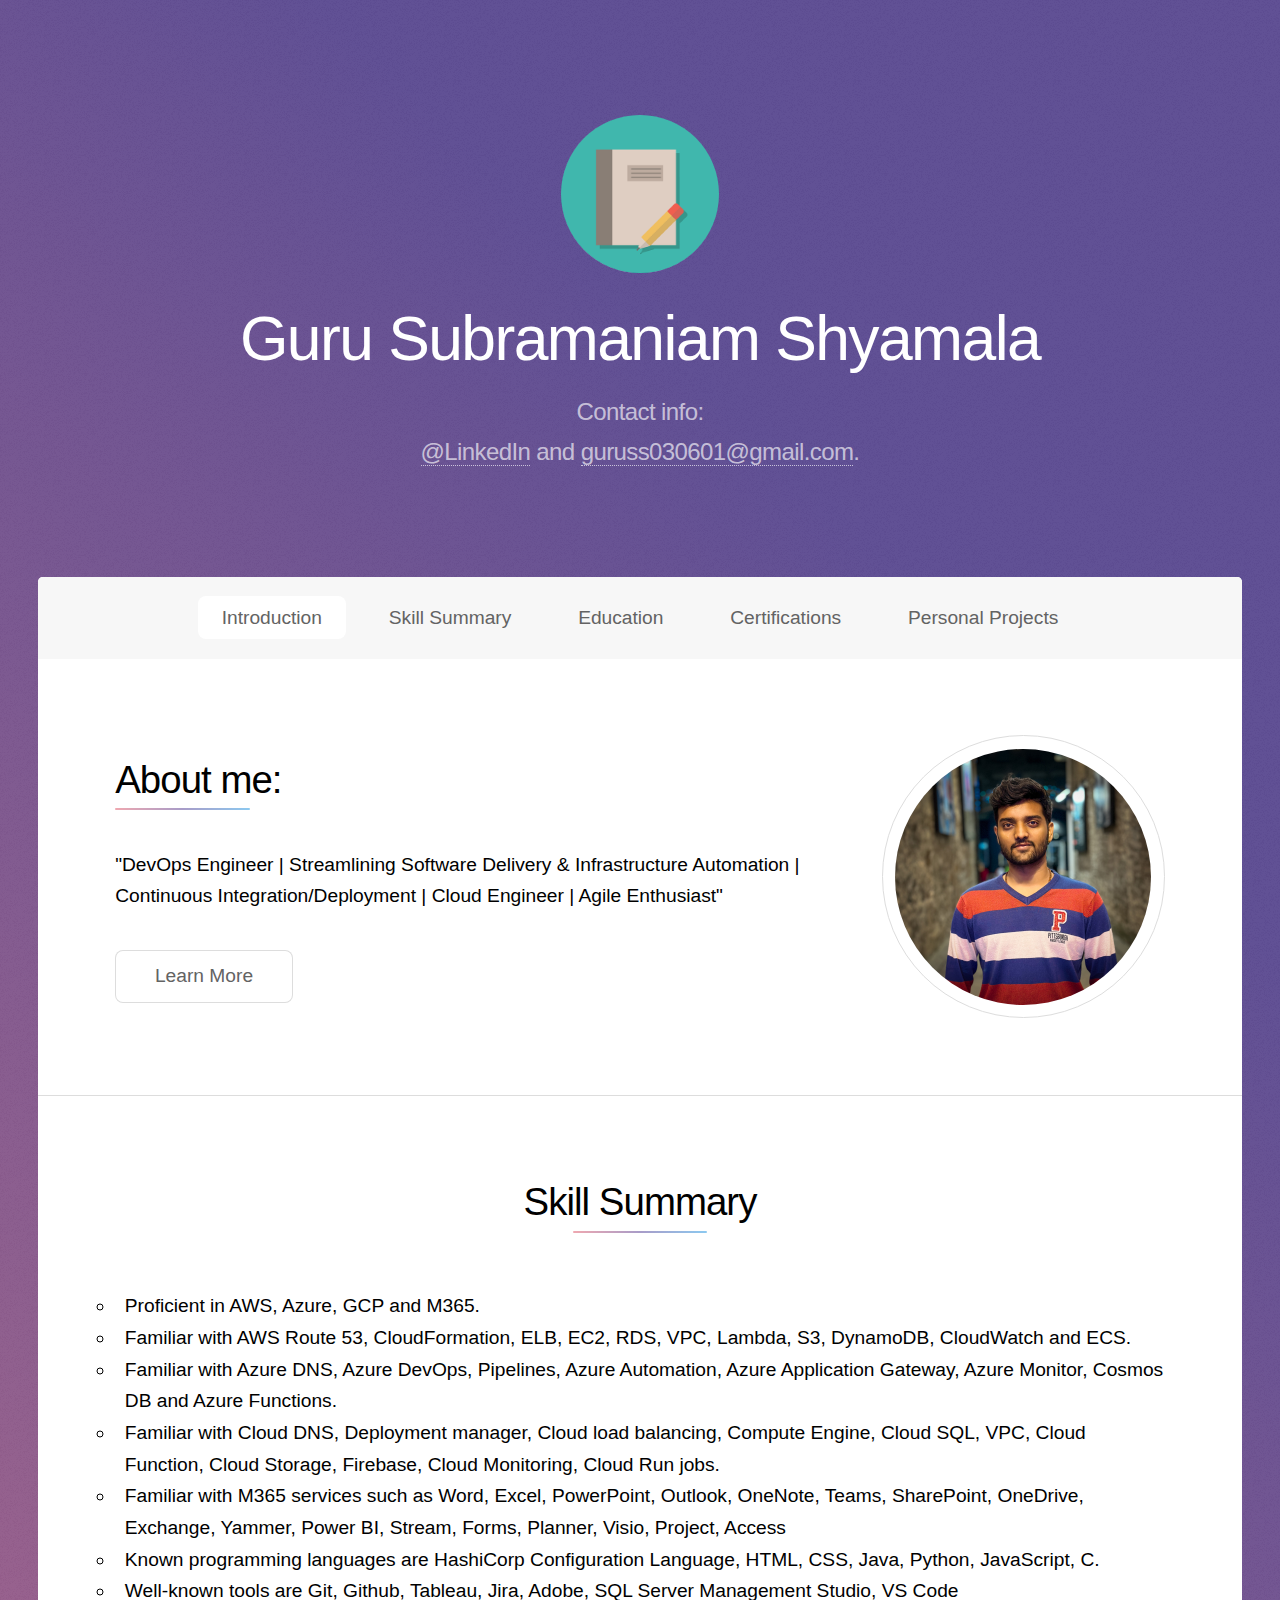
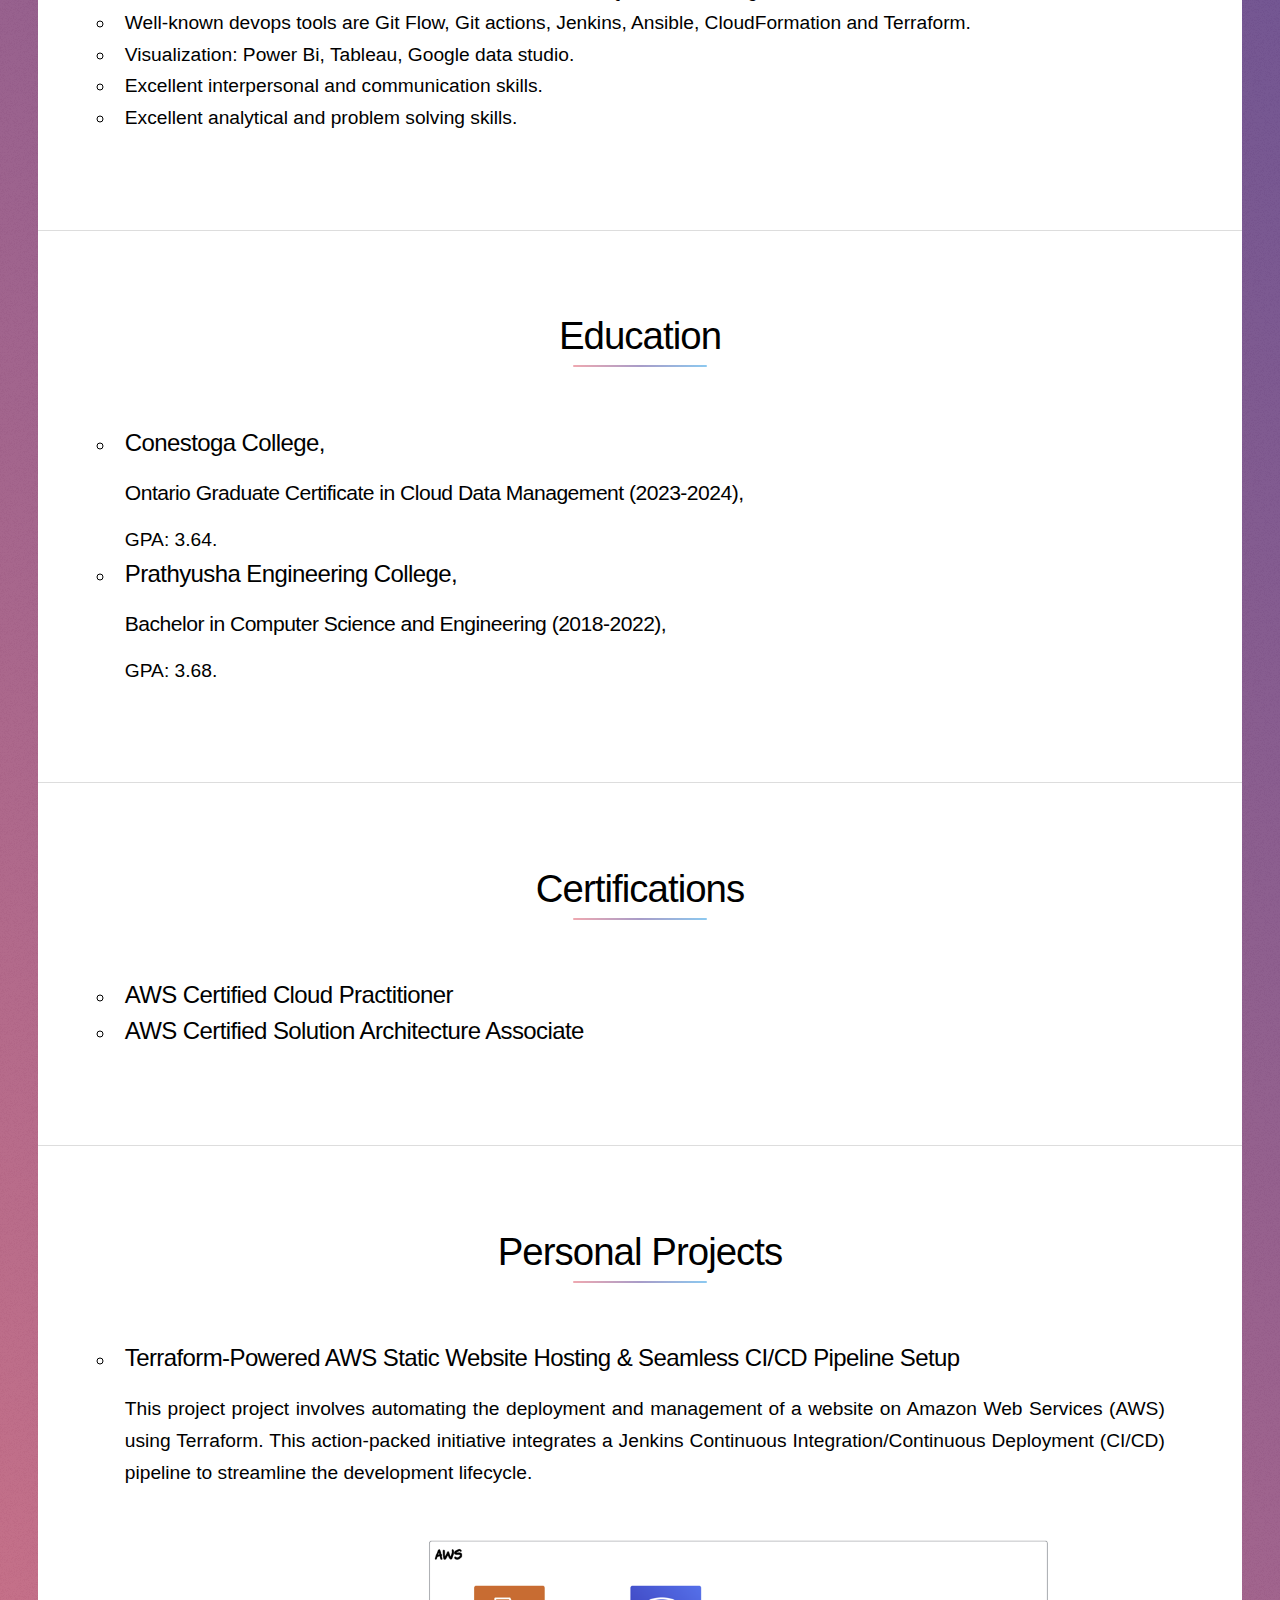
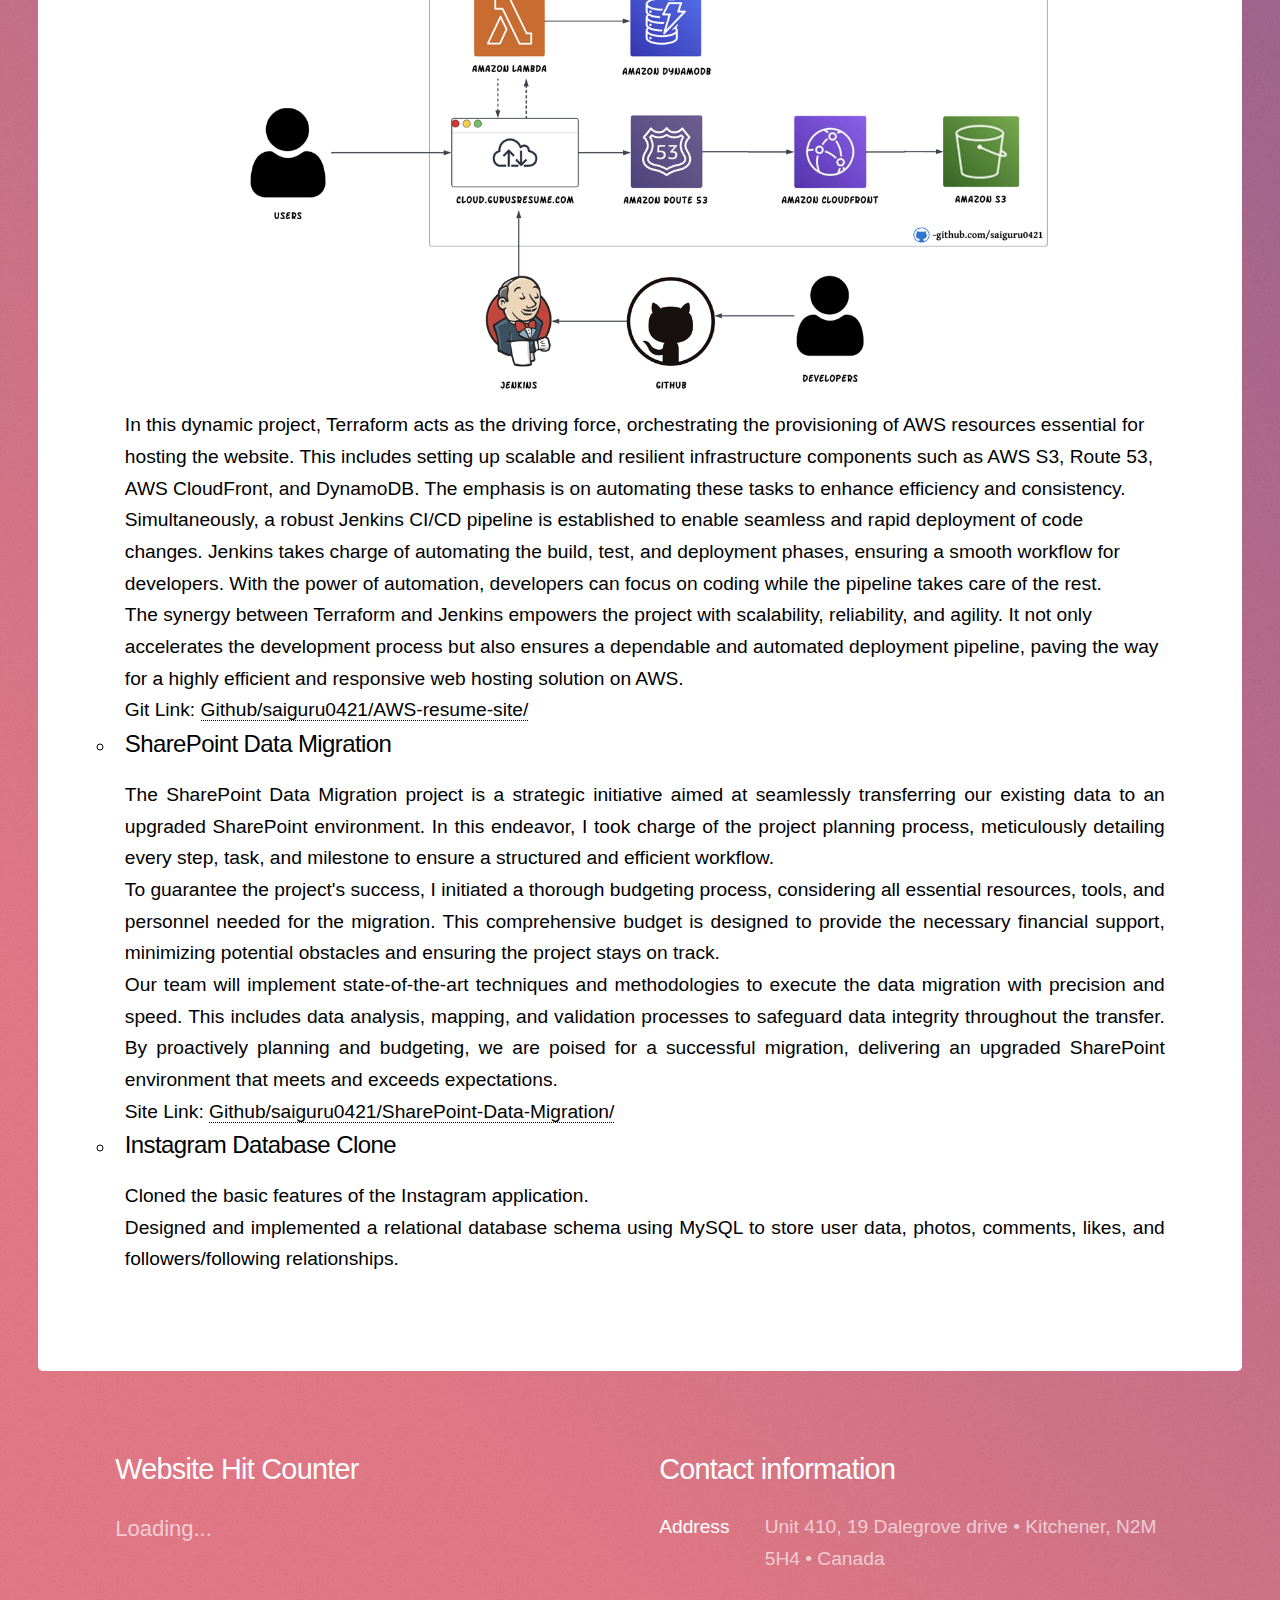
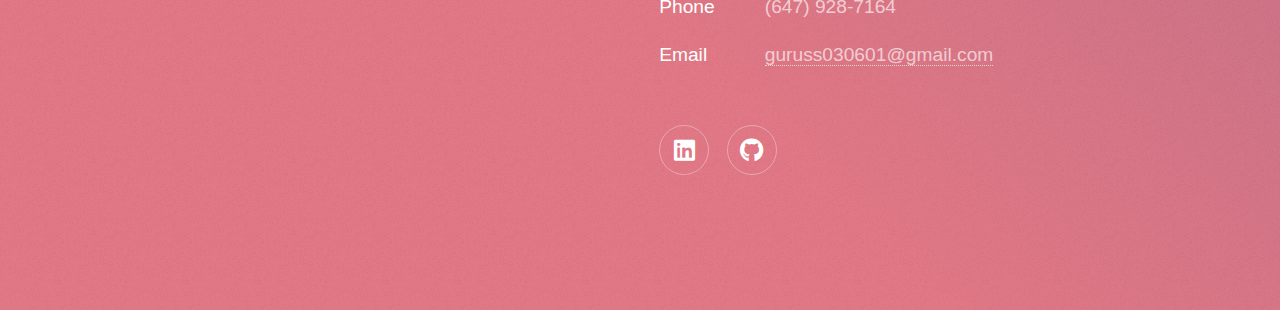
==== commit a47f0c6b: "updated skill-tree" ====
--- a/index.html
+++ b/index.html
@@ -57,12 +57,15 @@
 									<h2>Skill Summary</h2>
 								</header>
 								<ul class="features">
-									<li>Proficient in AWS, Azure and GCP. </li>
-									<li>Known programming languages are HashiCorp Configuration Language, HTML, CSS, Java, Python, JavaScript, C.</li>
-									<li>Visualization: Power Bi, Tableau, Google data studio.</li>
-									<li>Well-known tools are Adobe XD, Github, Git actions, Jenkins, and Terraform.</li>
+									<li>Proficient in AWS, Azure, GCP and M365. </li>
 									<li>Familiar with AWS Route 53, CloudFormation, ELB, EC2, RDS, VPC, Lambda, S3, DynamoDB, CloudWatch and ECS.</li>
 									<li>Familiar with Azure DNS, Azure DevOps, Pipelines, Azure Automation, Azure Application Gateway, Azure Monitor, Cosmos DB and Azure Functions.</li>
+									<li>Familiar with Cloud DNS, Deployment manager, Cloud load balancing, Compute Engine, Cloud SQL, VPC, Cloud Function, Cloud Storage, Firebase, Cloud Monitoring, Cloud Run jobs.</li>
+									<li>Familiar with M365 services such as Word, Excel, PowerPoint, Outlook, OneNote, Teams, SharePoint, OneDrive, Exchange, Yammer, Power BI, Stream, Forms, Planner, Visio, Project, Access</li>
+									<li>Known programming languages are HashiCorp Configuration Language, HTML, CSS, Java, Python, JavaScript, C.</li>
+									<li>Well-known tools are Git, Github, Tableau, Jira, Adobe, SQL Server Management Studio, VS Code</li>
+									<li>Well-known devops tools are Git Flow, Git actions, Jenkins, Ansible, CloudFormation and Terraform.</li>
+									<li>Visualization: Power Bi, Tableau, Google data studio.</li>
 									<li>Excellent interpersonal and communication skills.</li>
 									<li>Excellent analytical and problem solving skills.</li>
 								</ul>
@@ -94,7 +97,7 @@
 							</header>
 							<ul class="features">
 								<li> 
-									<h3><b>AWS  Cloud Practitioner</b></h3>
+									<h3><b>AWS Certified Cloud Practitioner</b></h3>
 								</li>
 								<li> 
 									<h3><b>AWS Certified Solution Architecture Associate</b></h3>
@@ -123,7 +126,7 @@
 										<p align="justify">The SharePoint Data Migration project is a strategic initiative aimed at seamlessly transferring our existing data to an upgraded SharePoint environment. In this endeavor, I took charge of the project planning process, meticulously detailing every step, task, and milestone to ensure a structured and efficient workflow.
 											<br /> To guarantee the project's success, I initiated a thorough budgeting process, considering all essential resources, tools, and personnel needed for the migration. This comprehensive budget is designed to provide the necessary financial support, minimizing potential obstacles and ensuring the project stays on track.
 											<br /> Our team will implement state-of-the-art techniques and methodologies to execute the data migration with precision and speed. This includes data analysis, mapping, and validation processes to safeguard data integrity throughout the transfer. By proactively planning and budgeting, we are poised for a successful migration, delivering an upgraded SharePoint environment that meets and exceeds expectations.
-											<br /> Site Link: <a href="">On Progress</a></p>
+											<br /> Site Link: <a href="https://github.com/saiguru0421/SharePoint-Data-Migration">Github/saiguru0421/SharePoint-Data-Migration/</a></p>
 									</li>
 									<li>
 										<h3><b>Instagram Database Clone</b></h3>
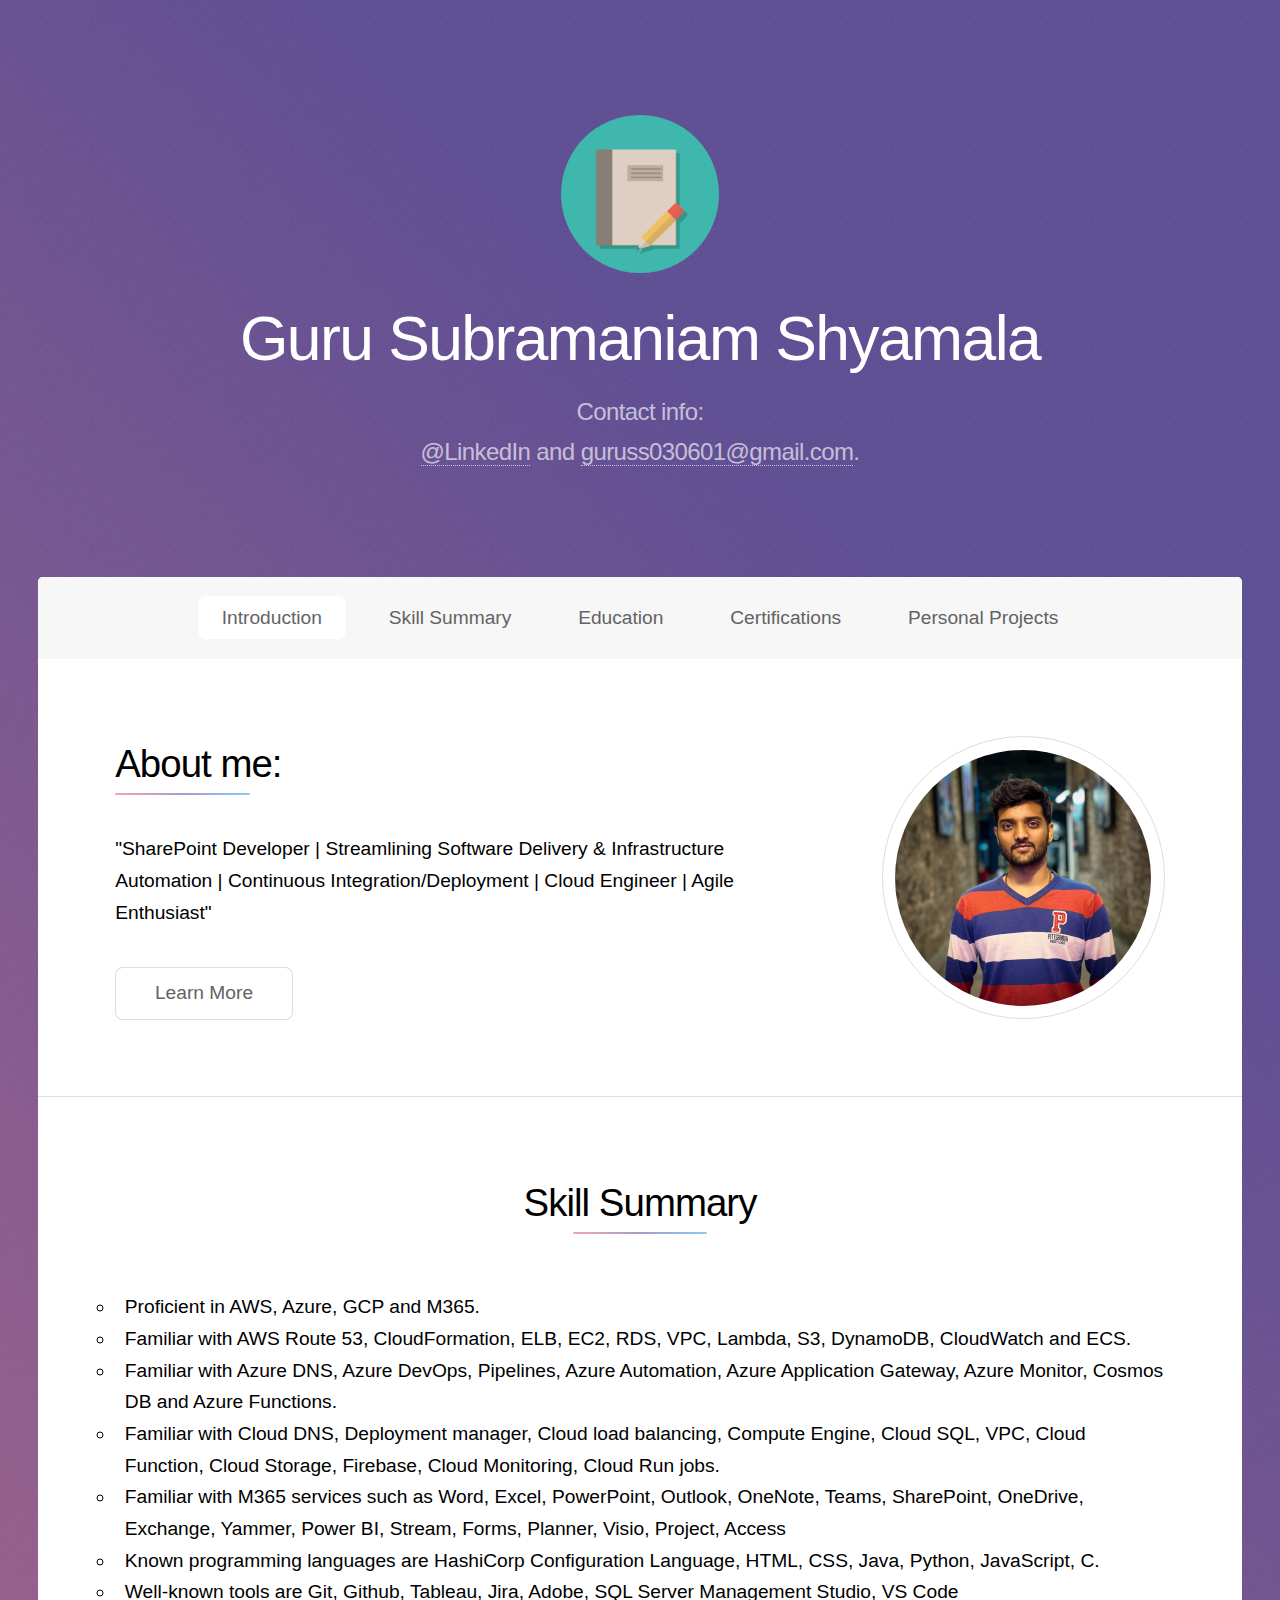
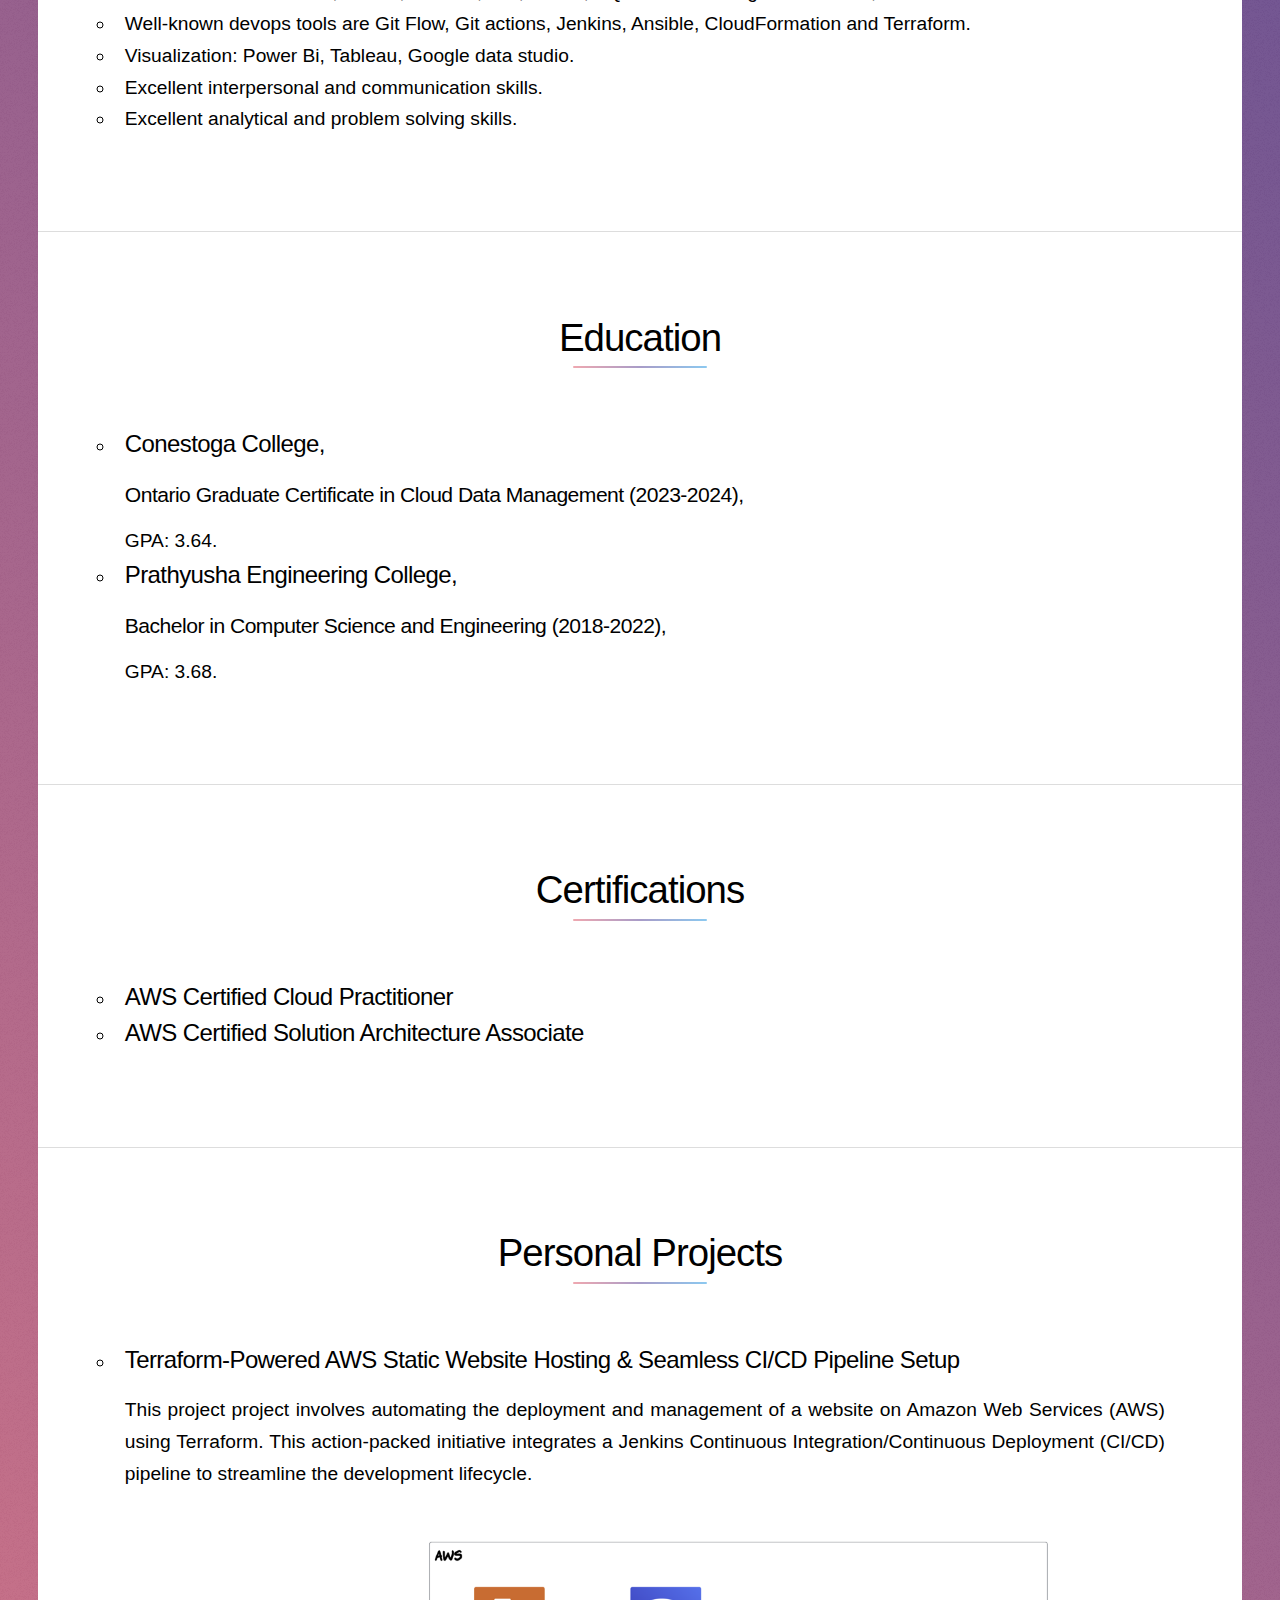
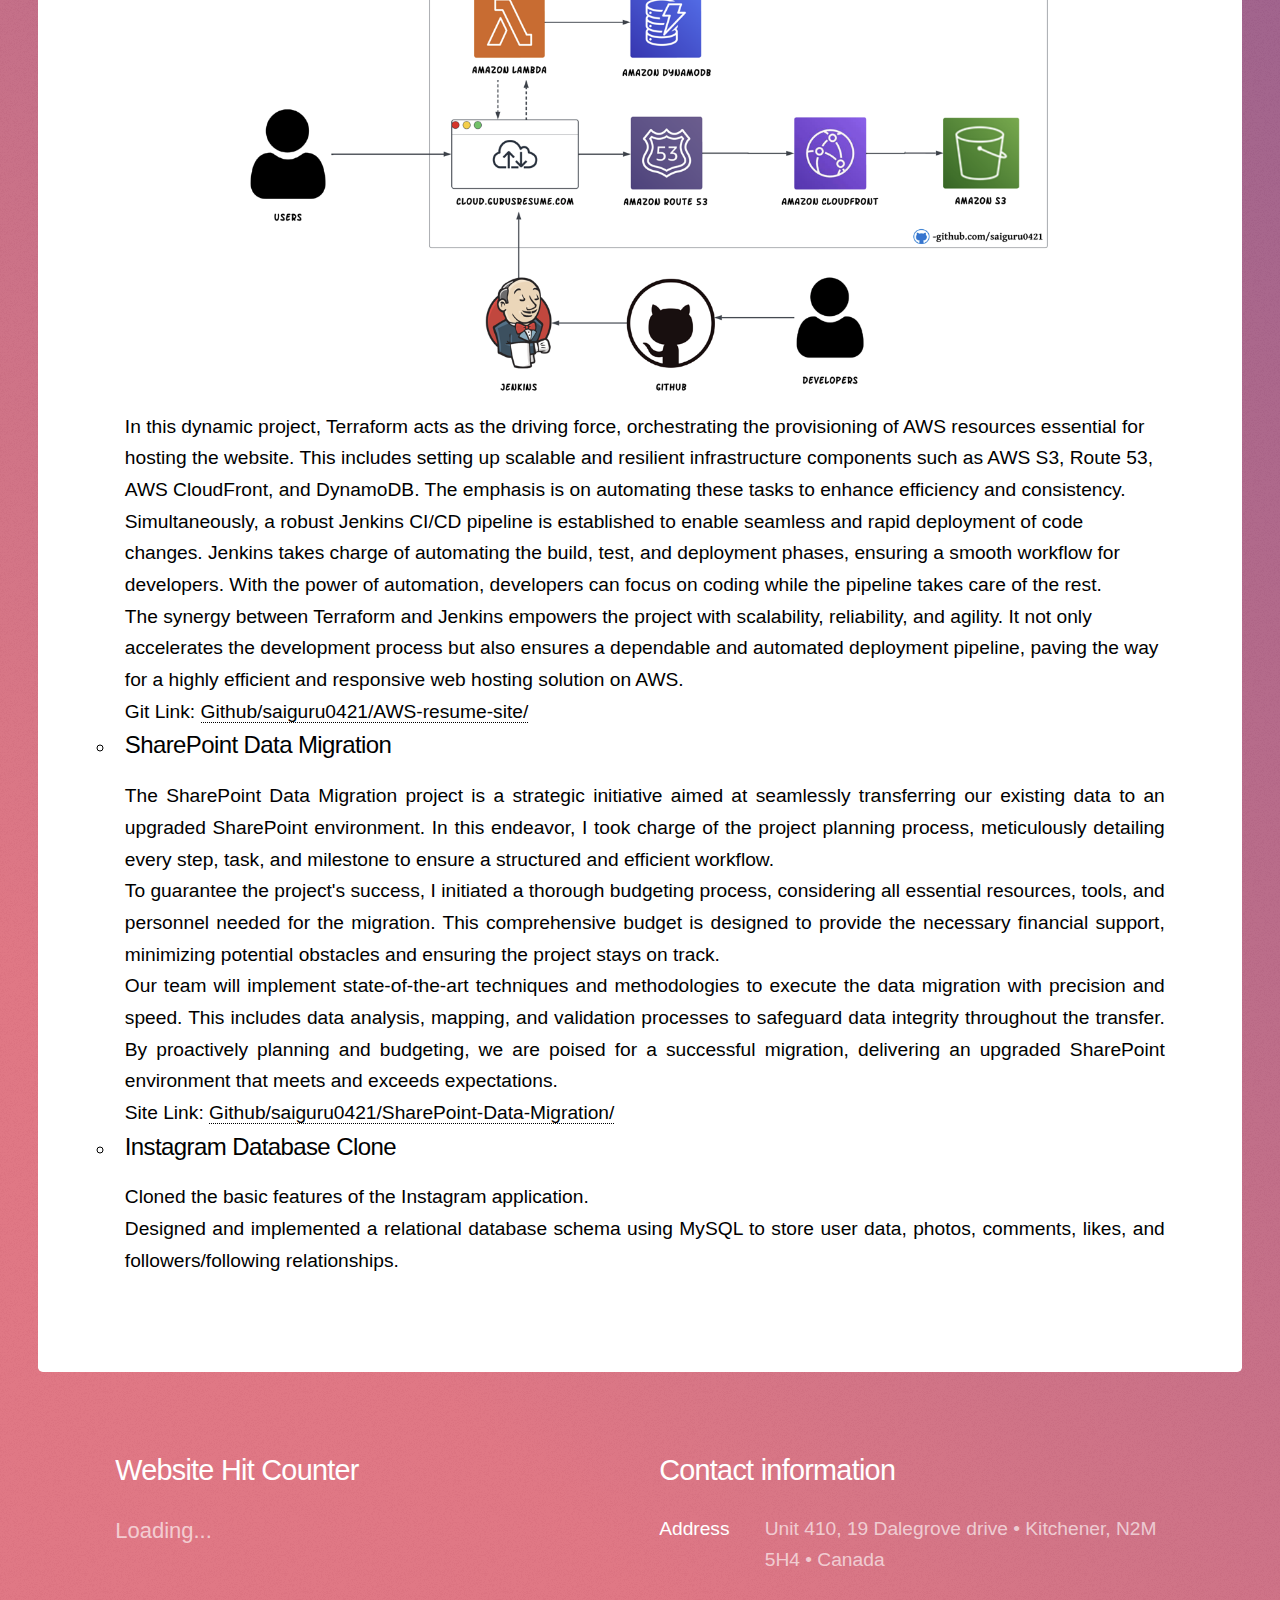
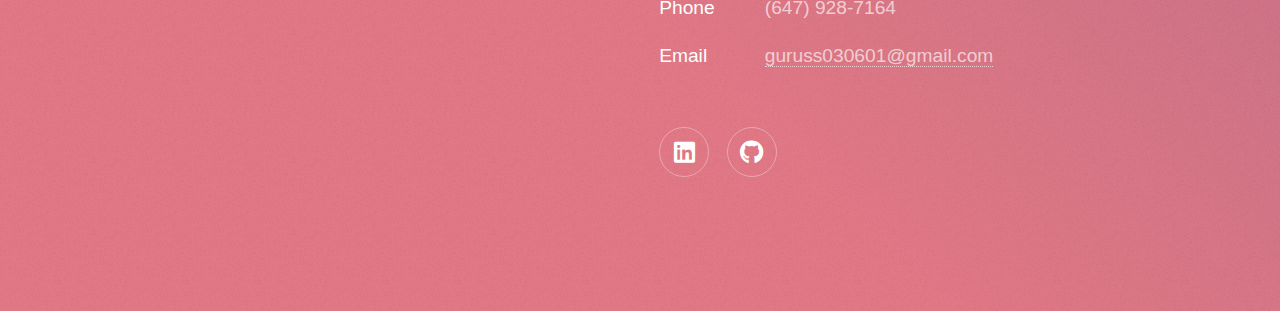
==== commit 4653cb1f: "updated index" ====
--- a/index.html
+++ b/index.html
@@ -42,7 +42,7 @@
 											<h2>About me:</h2>
 										</header>
 										<p>
-											"DevOps Engineer | Streamlining Software Delivery & Infrastructure Automation | Continuous Integration/Deployment | Cloud Engineer | Agile Enthusiast"</p>
+											"SharePoint Developer | Streamlining Software Delivery & Infrastructure Automation | Continuous Integration/Deployment | Cloud Engineer | Agile Enthusiast"</p>
 										<ul class="actions">
 											<li><a href="generic.html" class="button">Learn More</a></li>
 										</ul>
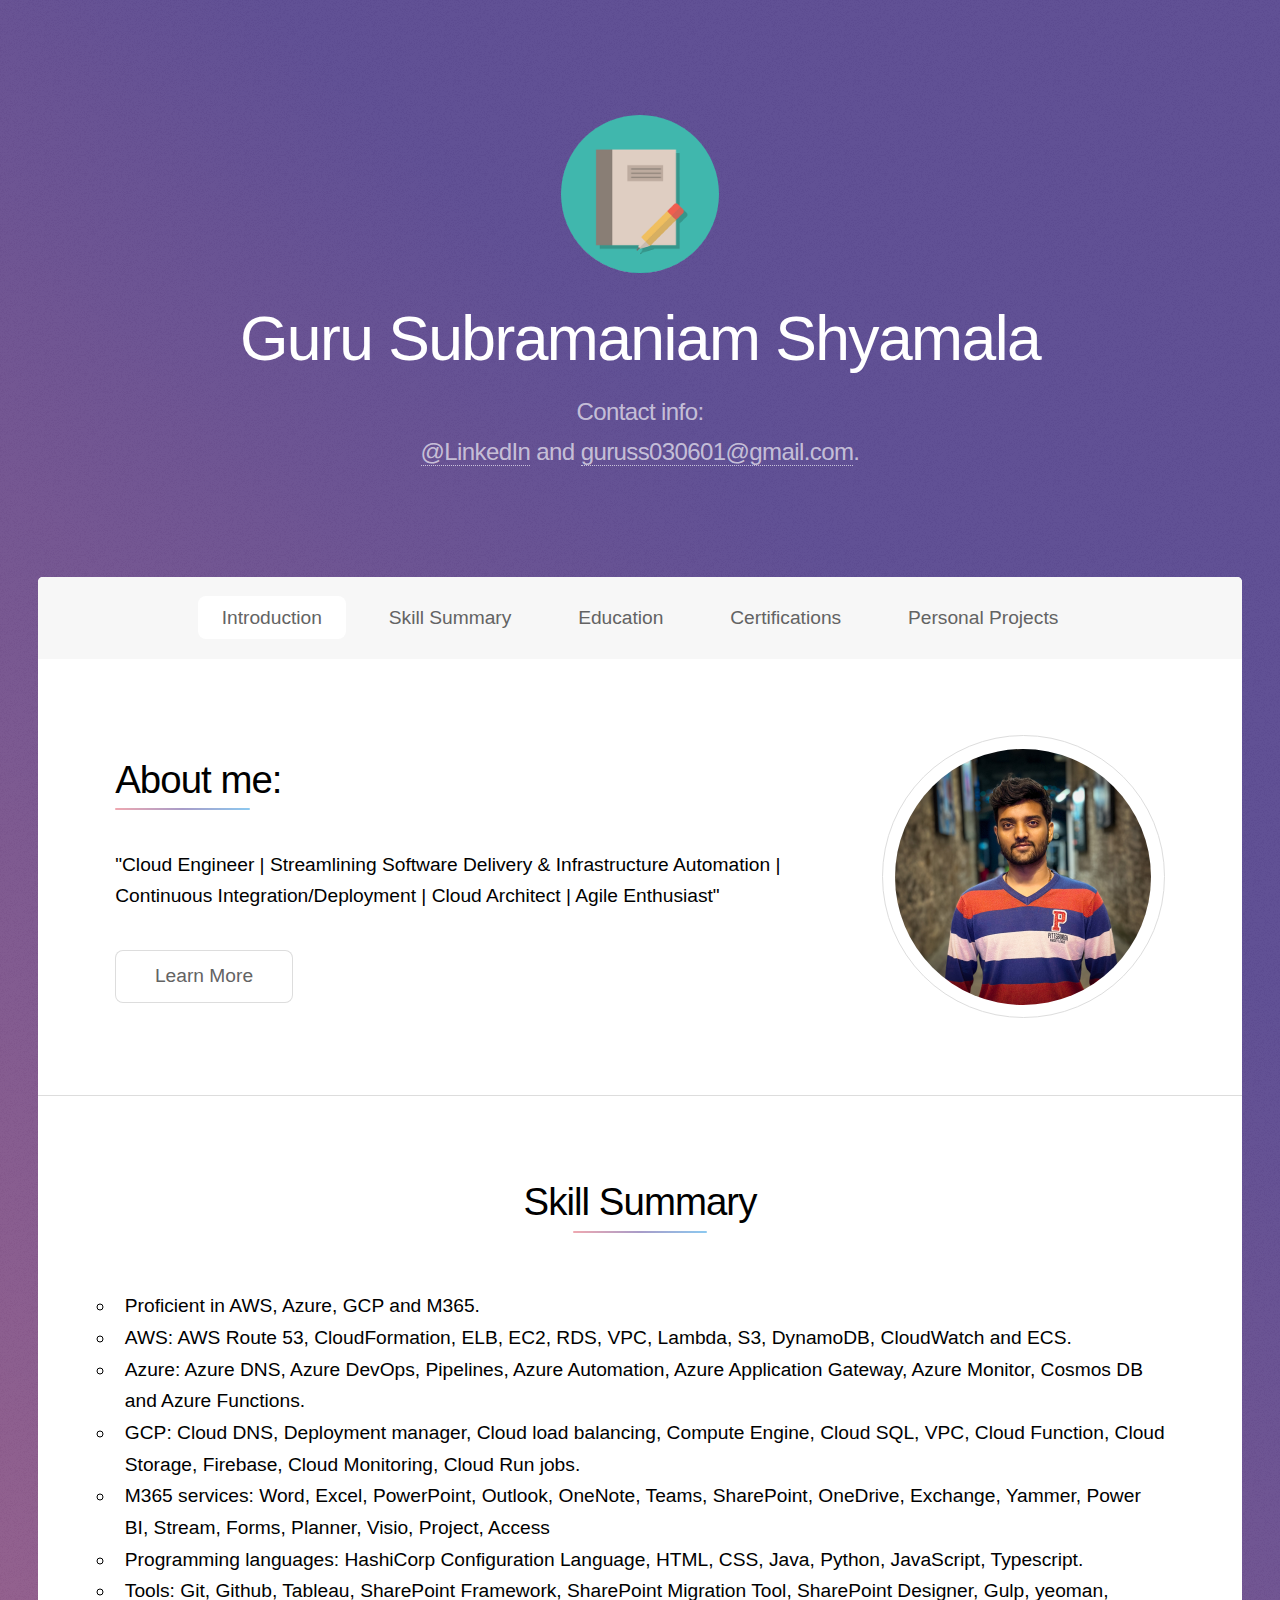
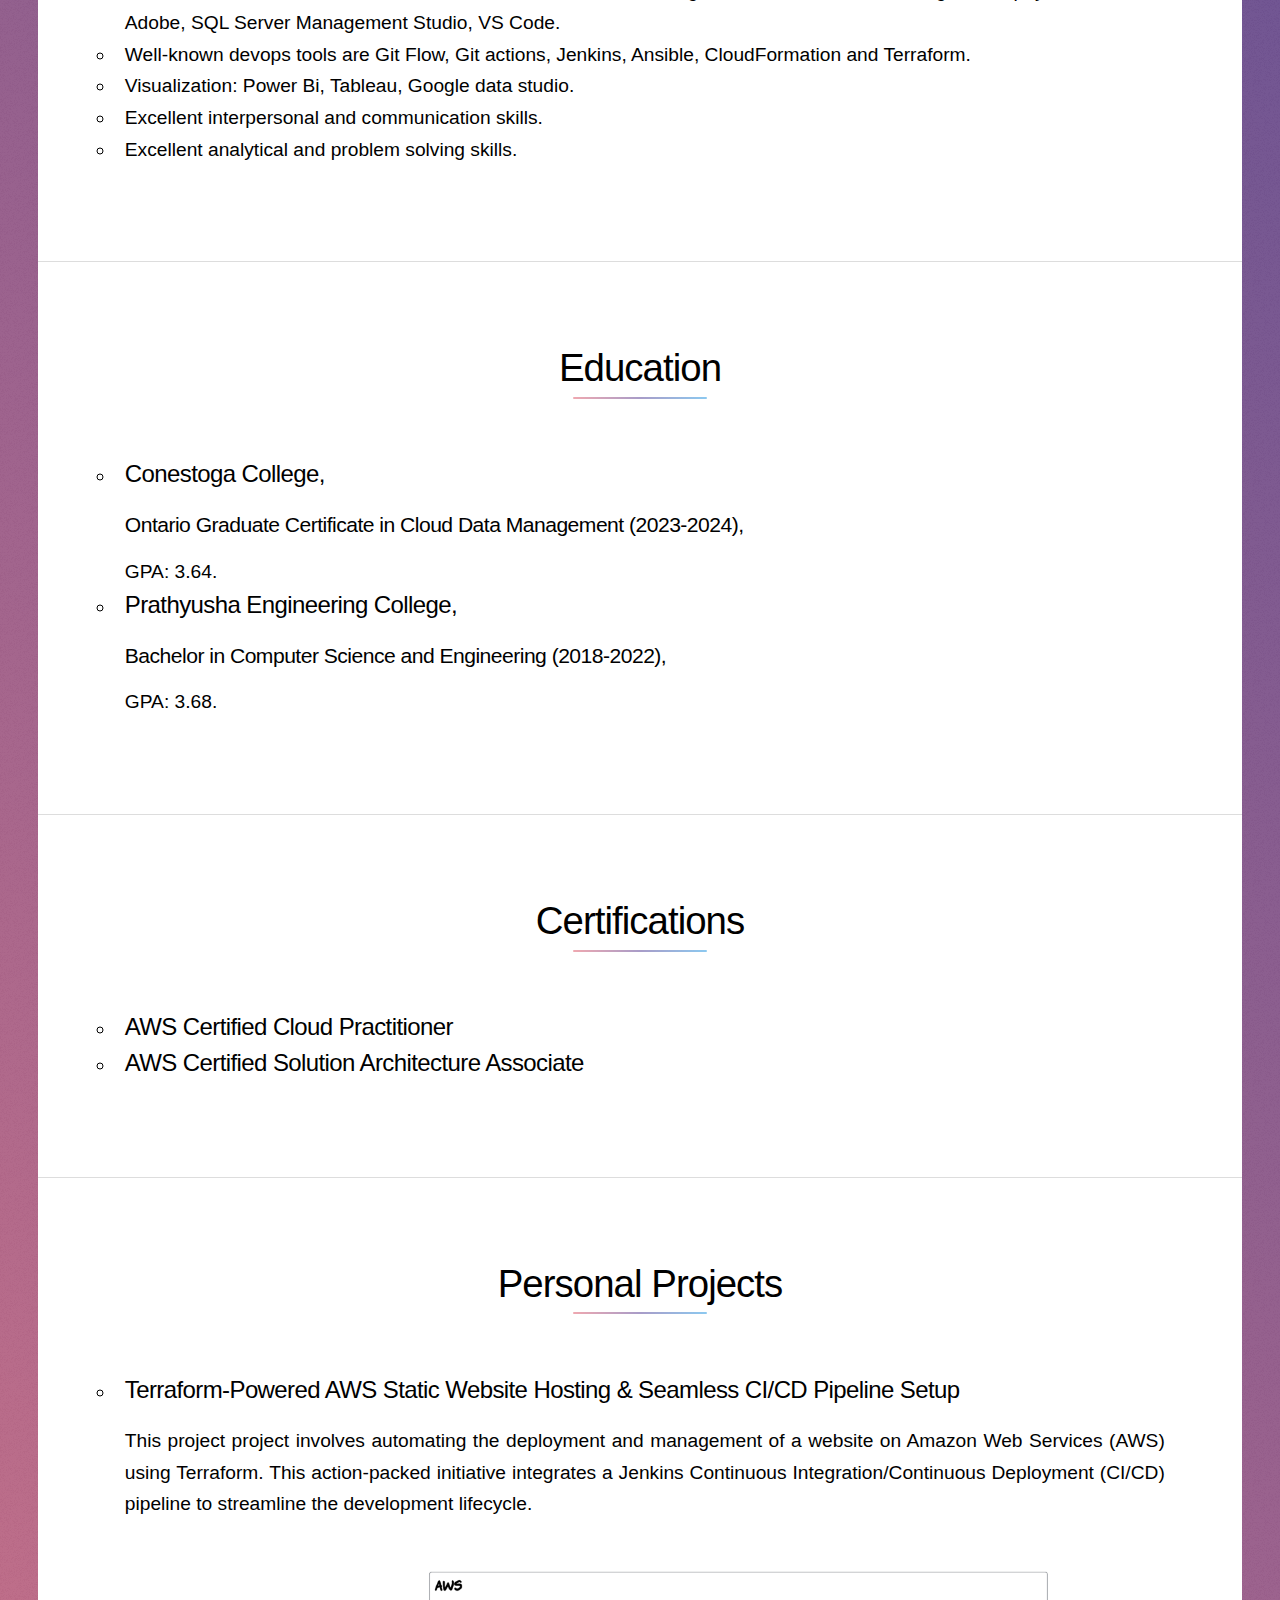
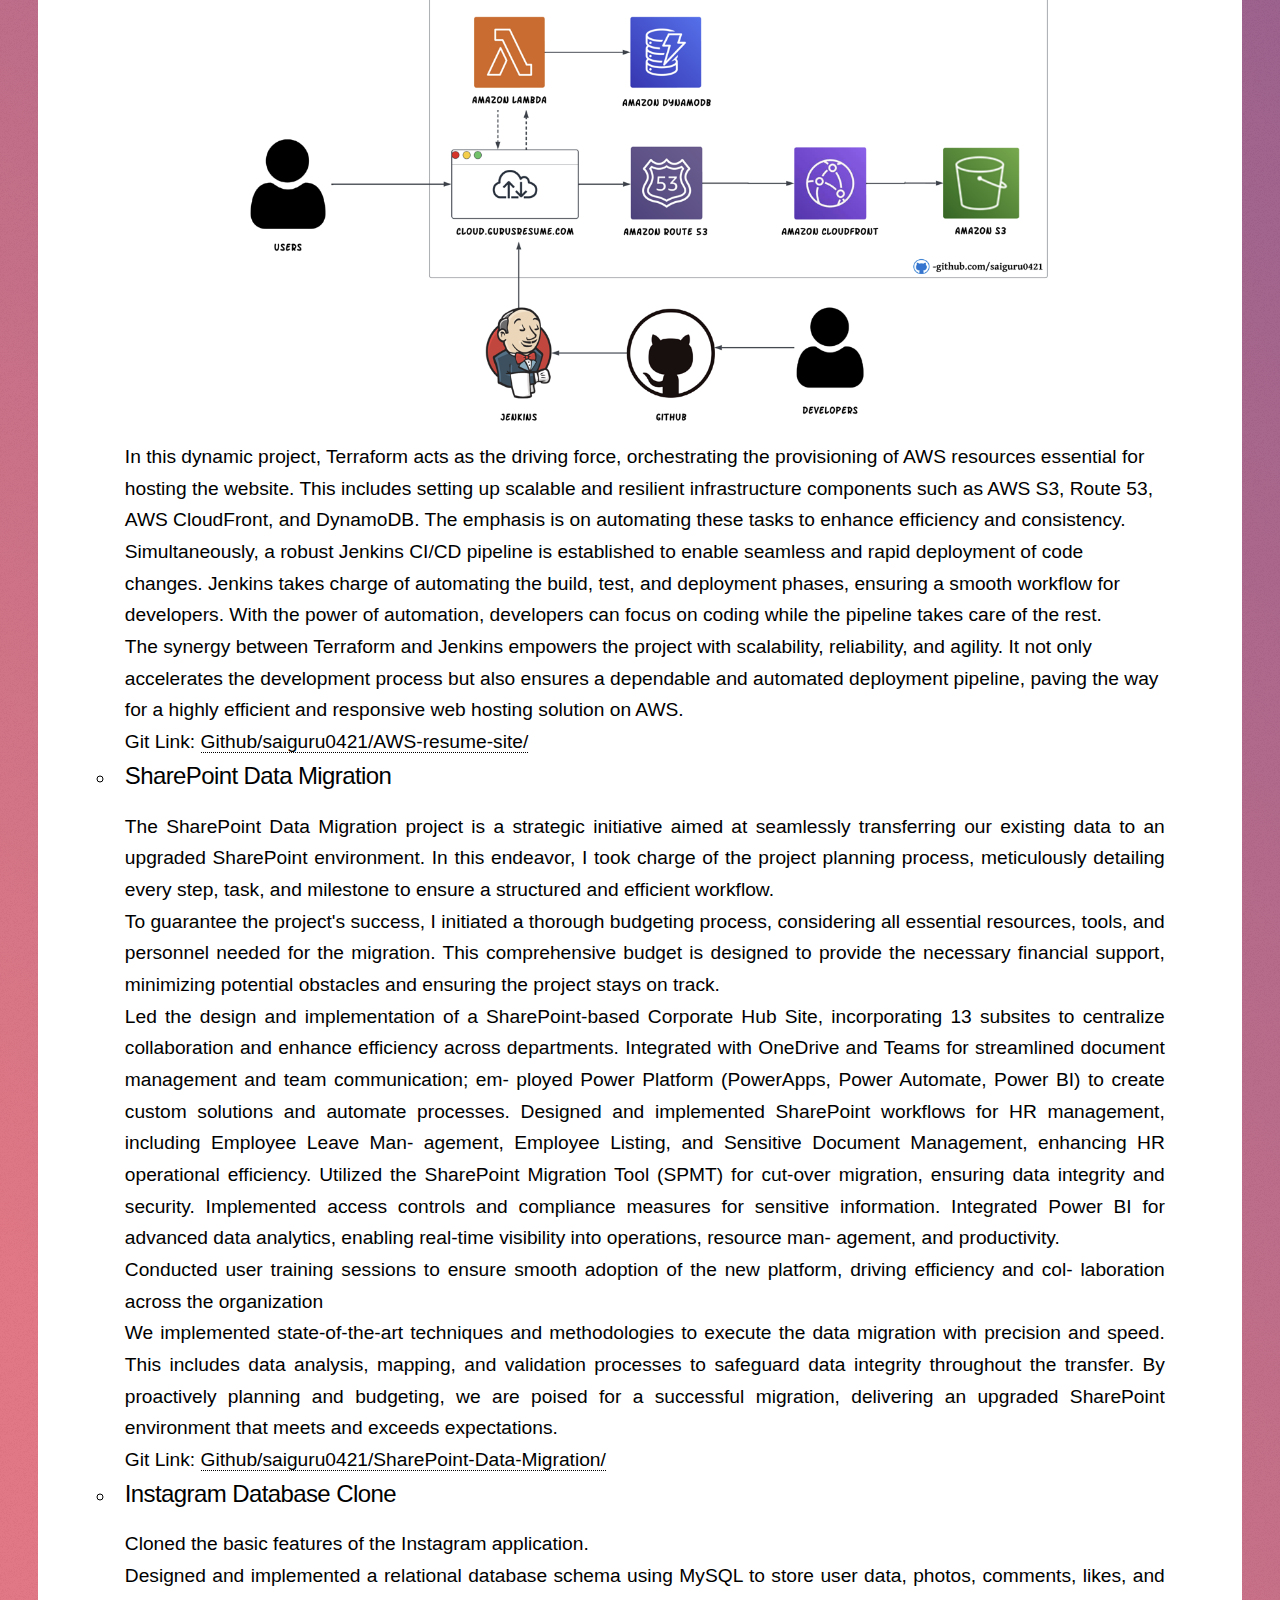
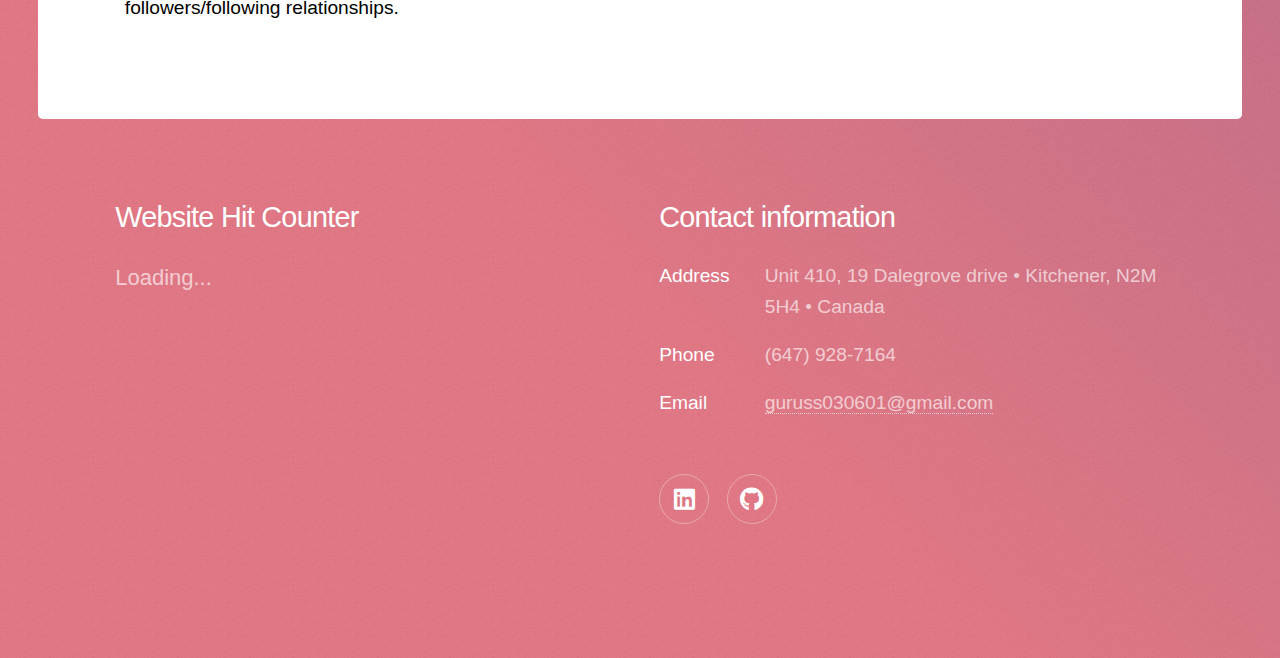
==== commit 969fc9be: "Updated index" ====
--- a/index.html
+++ b/index.html
@@ -4,6 +4,7 @@
 		<title>Guru Subramaniam Shyamala</title>
 		<meta charset="utf-8" />
 		<meta name="viewport" content="width=device-width, initial-scale=1, user-scalable=no" />
+		<link rel="stylesheet" href="https://cdnjs.cloudflare.com/ajax/libs/font-awesome/5.15.3/css/all.min.css">
 		<link rel="stylesheet" href="assets/css/main.css" />
 		<noscript><link rel="stylesheet" href="assets/css/noscript.css" crossorigin="anonymous" /></noscript>
 	</head>
@@ -42,7 +43,7 @@
 											<h2>About me:</h2>
 										</header>
 										<p>
-											"SharePoint Developer | Streamlining Software Delivery & Infrastructure Automation | Continuous Integration/Deployment | Cloud Engineer | Agile Enthusiast"</p>
+											"Cloud Engineer | Streamlining Software Delivery & Infrastructure Automation | Continuous Integration/Deployment | Cloud Architect | Agile Enthusiast"</p>
 										<ul class="actions">
 											<li><a href="generic.html" class="button">Learn More</a></li>
 										</ul>
@@ -58,12 +59,12 @@
 								</header>
 								<ul class="features">
 									<li>Proficient in AWS, Azure, GCP and M365. </li>
-									<li>Familiar with AWS Route 53, CloudFormation, ELB, EC2, RDS, VPC, Lambda, S3, DynamoDB, CloudWatch and ECS.</li>
-									<li>Familiar with Azure DNS, Azure DevOps, Pipelines, Azure Automation, Azure Application Gateway, Azure Monitor, Cosmos DB and Azure Functions.</li>
-									<li>Familiar with Cloud DNS, Deployment manager, Cloud load balancing, Compute Engine, Cloud SQL, VPC, Cloud Function, Cloud Storage, Firebase, Cloud Monitoring, Cloud Run jobs.</li>
-									<li>Familiar with M365 services such as Word, Excel, PowerPoint, Outlook, OneNote, Teams, SharePoint, OneDrive, Exchange, Yammer, Power BI, Stream, Forms, Planner, Visio, Project, Access</li>
-									<li>Known programming languages are HashiCorp Configuration Language, HTML, CSS, Java, Python, JavaScript, C.</li>
-									<li>Well-known tools are Git, Github, Tableau, Jira, Adobe, SQL Server Management Studio, VS Code</li>
+									<li>AWS: AWS Route 53, CloudFormation, ELB, EC2, RDS, VPC, Lambda, S3, DynamoDB, CloudWatch and ECS.</li>
+									<li>Azure: Azure DNS, Azure DevOps, Pipelines, Azure Automation, Azure Application Gateway, Azure Monitor, Cosmos DB and Azure Functions.</li>
+									<li>GCP: Cloud DNS, Deployment manager, Cloud load balancing, Compute Engine, Cloud SQL, VPC, Cloud Function, Cloud Storage, Firebase, Cloud Monitoring, Cloud Run jobs.</li>
+									<li>M365 services: Word, Excel, PowerPoint, Outlook, OneNote, Teams, SharePoint, OneDrive, Exchange, Yammer, Power BI, Stream, Forms, Planner, Visio, Project, Access</li>
+									<li>Programming languages: HashiCorp Configuration Language, HTML, CSS, Java, Python, JavaScript, Typescript.</li>
+									<li>Tools: Git, Github, Tableau, SharePoint Framework, SharePoint Migration Tool, SharePoint Designer, Gulp, yeoman, Adobe, SQL Server Management Studio, VS Code.</li>
 									<li>Well-known devops tools are Git Flow, Git actions, Jenkins, Ansible, CloudFormation and Terraform.</li>
 									<li>Visualization: Power Bi, Tableau, Google data studio.</li>
 									<li>Excellent interpersonal and communication skills.</li>
@@ -118,15 +119,24 @@
 										<P> In this dynamic project, Terraform acts as the driving force, orchestrating the provisioning of AWS resources essential for hosting the website. This includes setting up scalable and resilient infrastructure components such as AWS S3, Route 53, AWS CloudFront, and DynamoDB. The emphasis is on automating these tasks to enhance efficiency and consistency.
 											<br /> Simultaneously, a robust Jenkins CI/CD pipeline is established to enable seamless and rapid deployment of code changes. Jenkins takes charge of automating the build, test, and deployment phases, ensuring a smooth workflow for developers. With the power of automation, developers can focus on coding while the pipeline takes care of the rest.
 											<br /> The synergy between Terraform and Jenkins empowers the project with scalability, reliability, and agility. It not only accelerates the development process but also ensures a dependable and automated deployment pipeline, paving the way for a highly efficient and responsive web hosting solution on AWS.
-											<br /> Git Link: <a href="https://github.com/saiguru0421/AWS-resume-site/tree/main/CRC">Github/saiguru0421/AWS-resume-site/</a>
+											<br /> Git Link: <a href="https://github.com/saiguru0421/AWS-resume-site/tree/main">Github/saiguru0421/AWS-resume-site/</a>
 										</p>
 									</li>
 									<li>
 										<h3><b>SharePoint Data Migration</b></h3>
 										<p align="justify">The SharePoint Data Migration project is a strategic initiative aimed at seamlessly transferring our existing data to an upgraded SharePoint environment. In this endeavor, I took charge of the project planning process, meticulously detailing every step, task, and milestone to ensure a structured and efficient workflow.
 											<br /> To guarantee the project's success, I initiated a thorough budgeting process, considering all essential resources, tools, and personnel needed for the migration. This comprehensive budget is designed to provide the necessary financial support, minimizing potential obstacles and ensuring the project stays on track.
-											<br /> Our team will implement state-of-the-art techniques and methodologies to execute the data migration with precision and speed. This includes data analysis, mapping, and validation processes to safeguard data integrity throughout the transfer. By proactively planning and budgeting, we are poised for a successful migration, delivering an upgraded SharePoint environment that meets and exceeds expectations.
-											<br /> Site Link: <a href="https://github.com/saiguru0421/SharePoint-Data-Migration">Github/saiguru0421/SharePoint-Data-Migration/</a></p>
+											<br /> Led the design and implementation of a SharePoint-based Corporate Hub Site, incorporating 13 subsites
+											to centralize collaboration and enhance efficiency across departments. Integrated with OneDrive and Teams for streamlined document management and team communication; em-
+											ployed Power Platform (PowerApps, Power Automate, Power BI) to create custom solutions and automate
+											processes. Designed and implemented SharePoint workflows for HR management, including Employee Leave Man-
+											agement, Employee Listing, and Sensitive Document Management, enhancing HR operational efficiency. Utilized the SharePoint Migration Tool (SPMT) for cut-over migration, ensuring data integrity and
+											security. Implemented access controls and compliance measures for sensitive information. Integrated Power BI for advanced data analytics, enabling real-time visibility into operations, resource man-
+											agement, and productivity.
+											<br /> Conducted user training sessions to ensure smooth adoption of the new platform, driving efficiency and col-
+											laboration across the organization
+											<br /> We implemented state-of-the-art techniques and methodologies to execute the data migration with precision and speed. This includes data analysis, mapping, and validation processes to safeguard data integrity throughout the transfer. By proactively planning and budgeting, we are poised for a successful migration, delivering an upgraded SharePoint environment that meets and exceeds expectations.
+											<br /> Git Link: <a href="https://github.com/saiguru0421/SharePoint-Data-Migration">Github/saiguru0421/SharePoint-Data-Migration/</a></p>
 									</li>
 									<li>
 										<h3><b>Instagram Database Clone</b></h3>
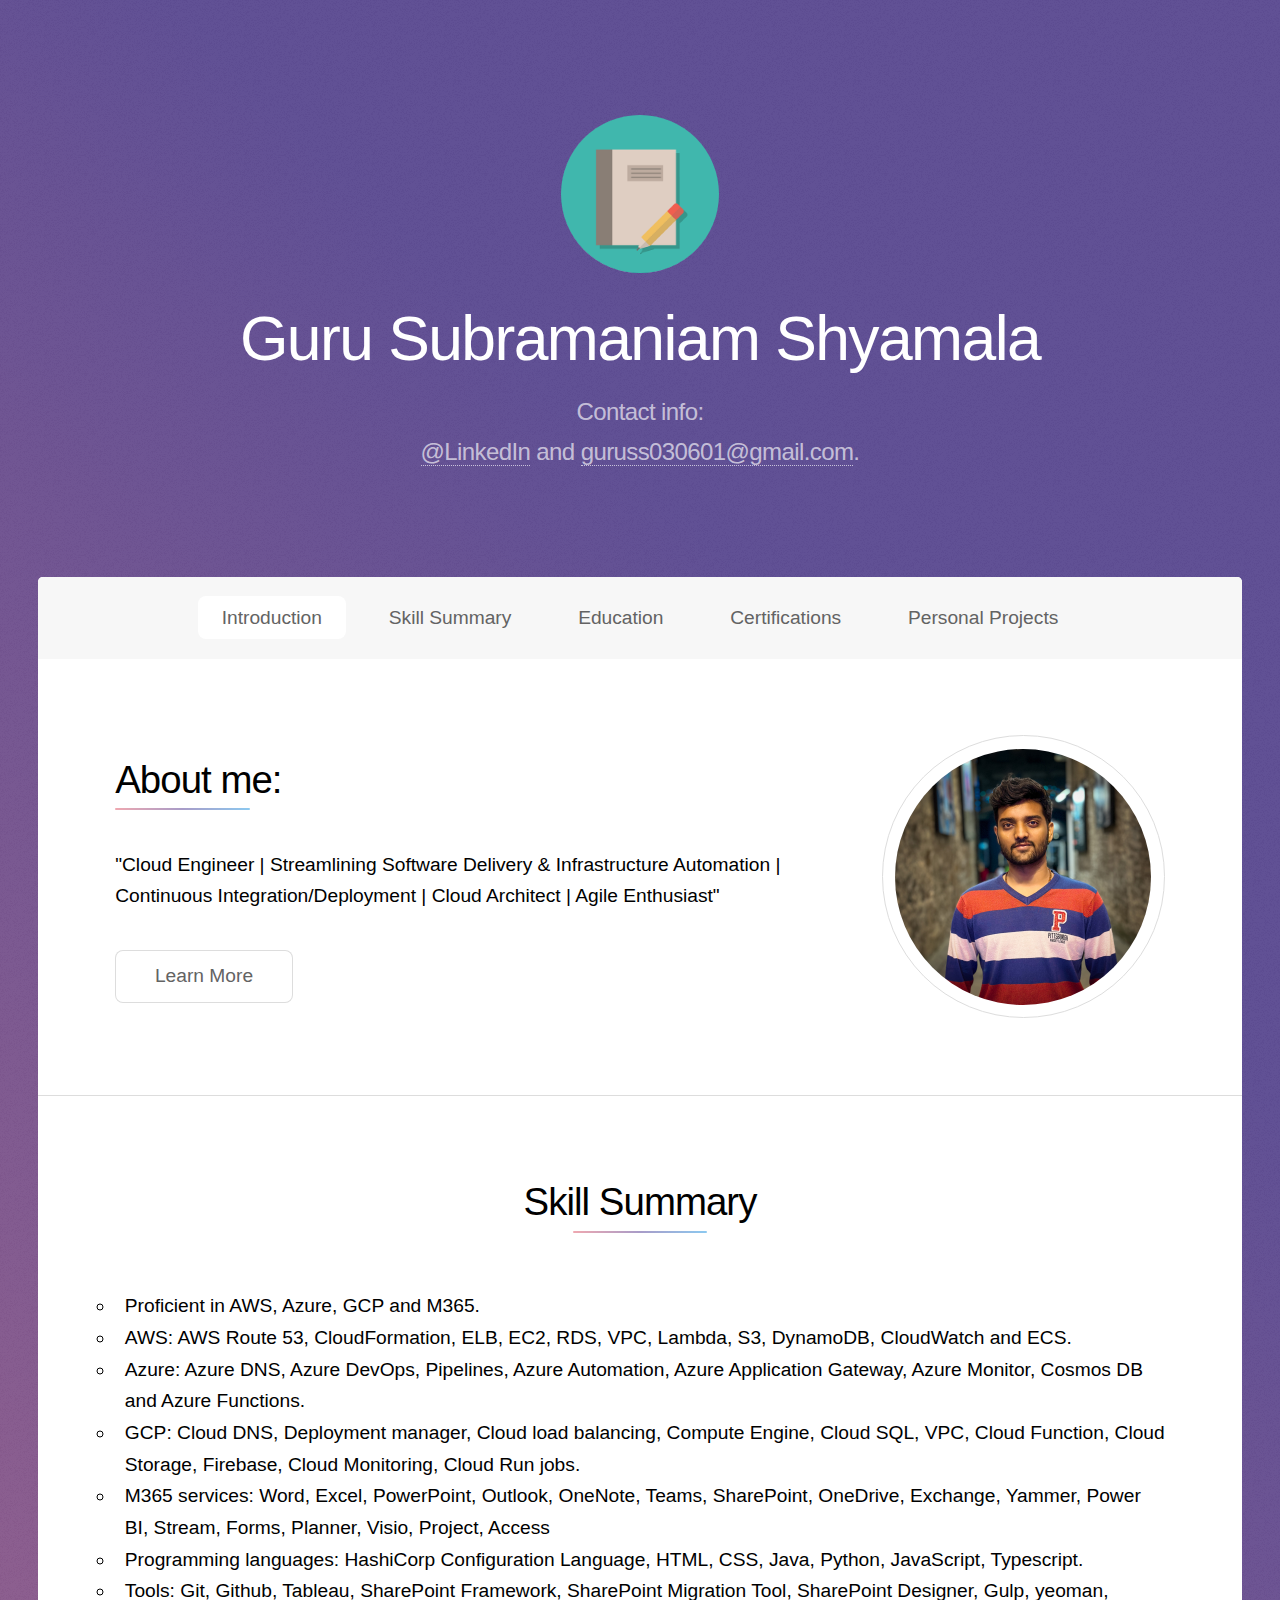
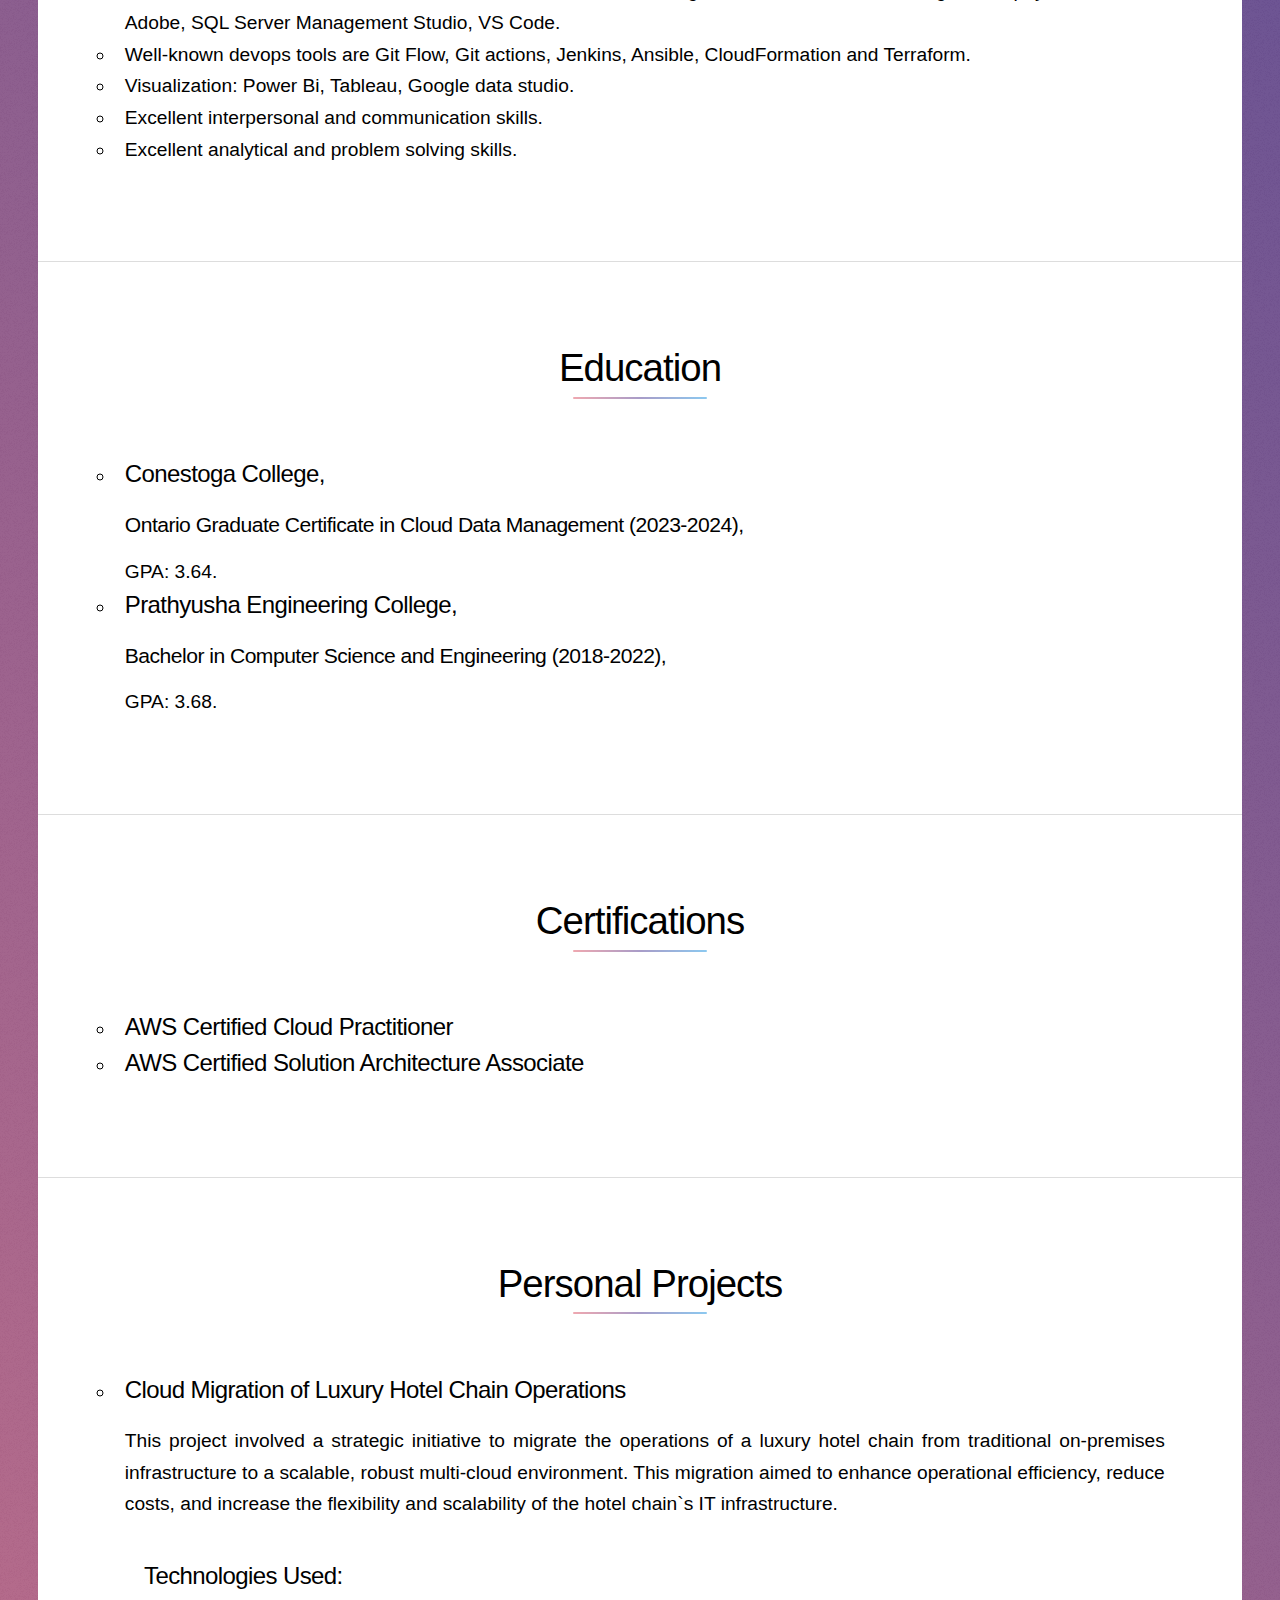
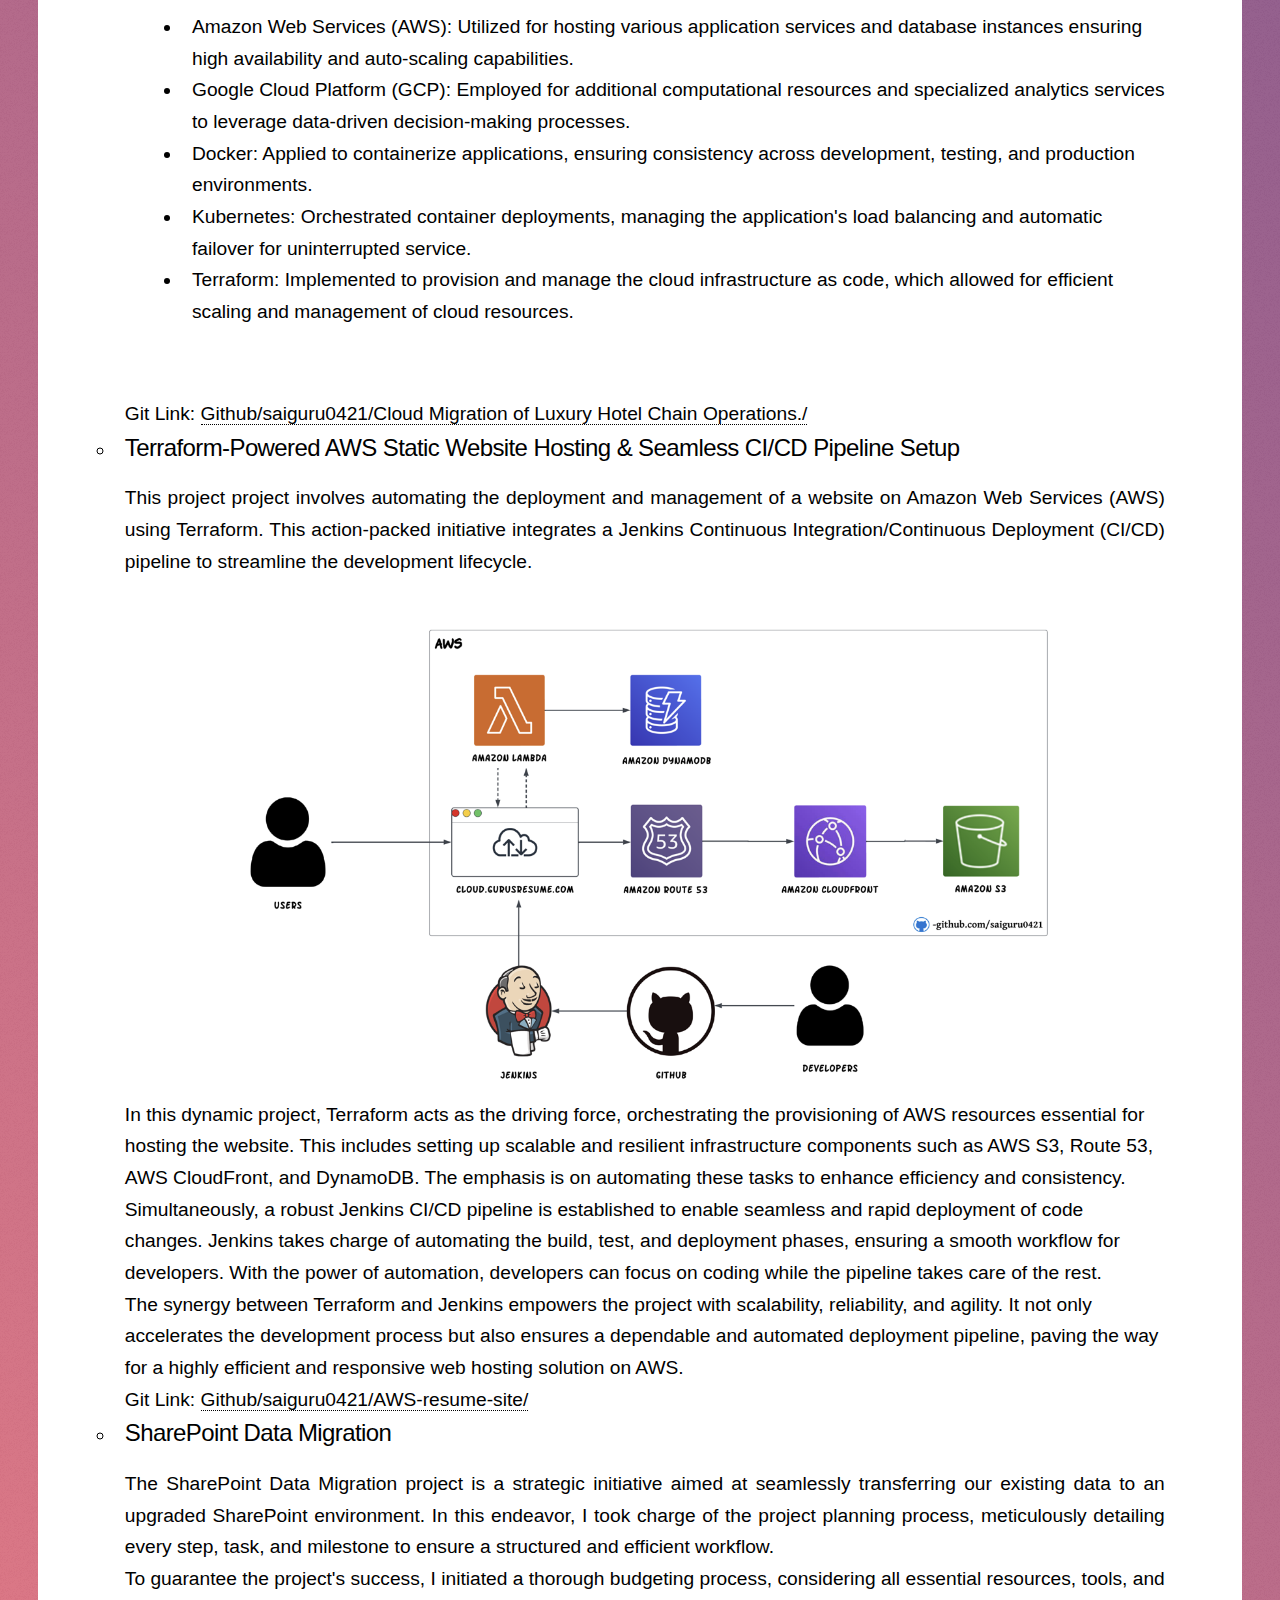
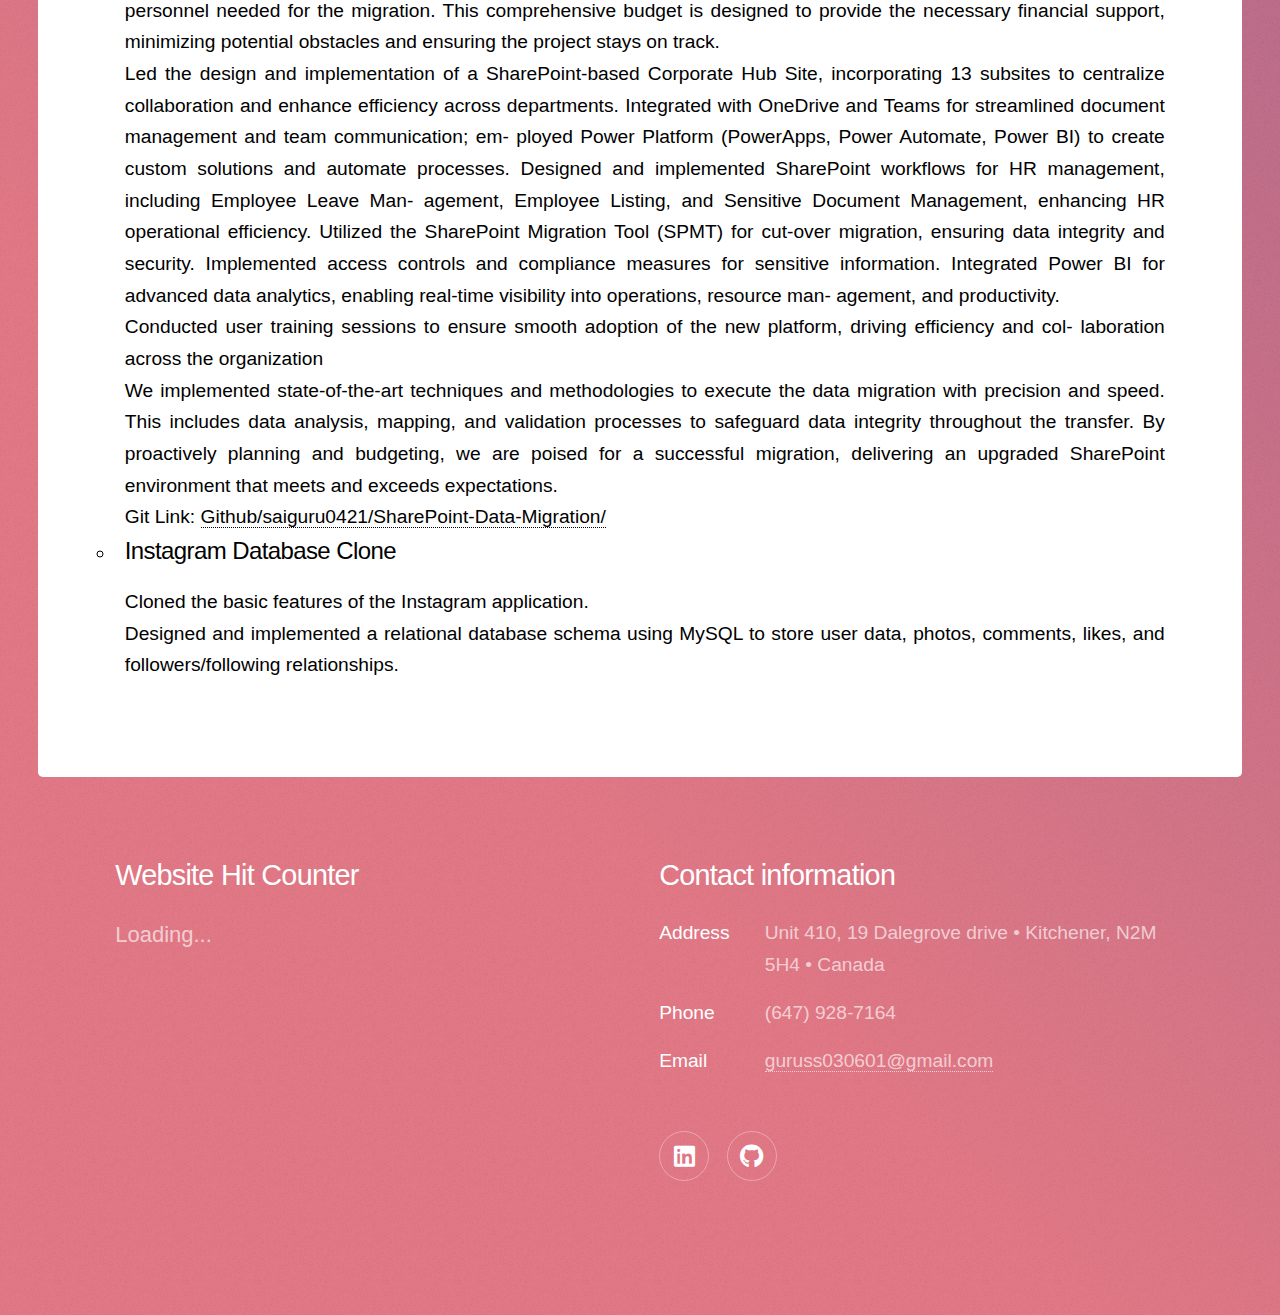
==== commit 6d980d22: "added content" ====
--- a/index.html
+++ b/index.html
@@ -112,6 +112,20 @@
 									<h2>Personal Projects</h2>
 								</header>
 								<ul class="features">
+									<li>
+										<h3><b>Cloud Migration of Luxury Hotel Chain Operations</b></h3>
+										<p align="justify">This project involved a strategic initiative to migrate the operations of a luxury hotel chain from traditional on-premises infrastructure to a scalable, robust multi-cloud environment. This migration aimed to enhance operational efficiency, reduce costs, and increase the flexibility and scalability of the hotel chain`s IT infrastructure.</p>
+											<ul>
+												<h3><b>Technologies Used:</b></h3>
+												<li><b>Amazon Web Services (AWS):</b> Utilized for hosting various application services and database instances ensuring high availability and auto-scaling capabilities.</li>
+												<li><b>Google Cloud Platform (GCP): </b>Employed for additional computational resources and specialized analytics services to leverage data-driven decision-making processes.</li>
+												<li><b>Docker:</b> Applied to containerize applications, ensuring consistency across development, testing, and production environments.</li>
+												<li><b>Kubernetes:</b> Orchestrated container deployments, managing the application's load balancing and automatic failover for uninterrupted service.</li>
+												<li><b>Terraform:</b> Implemented to provision and manage the cloud infrastructure as code, which allowed for efficient scaling and management of cloud resources.</li>
+											</ul>
+										<br /> Git Link: <a href="https://github.com/saiguru0421/Cloud-Migration-of-Luxury-Hotel-Chain-Operations">Github/saiguru0421/Cloud Migration of Luxury Hotel Chain Operations./</a>
+										</p>
+									</li>
 									<li>
 										<h3><b>Terraform-Powered AWS Static Website Hosting & Seamless CI/CD Pipeline Setup</b></h3>
 										<p align="justify">This project project involves automating the deployment and management of a website on Amazon Web Services (AWS) using Terraform. This action-packed initiative integrates a Jenkins Continuous Integration/Continuous Deployment (CI/CD) pipeline to streamline the development lifecycle.</p>
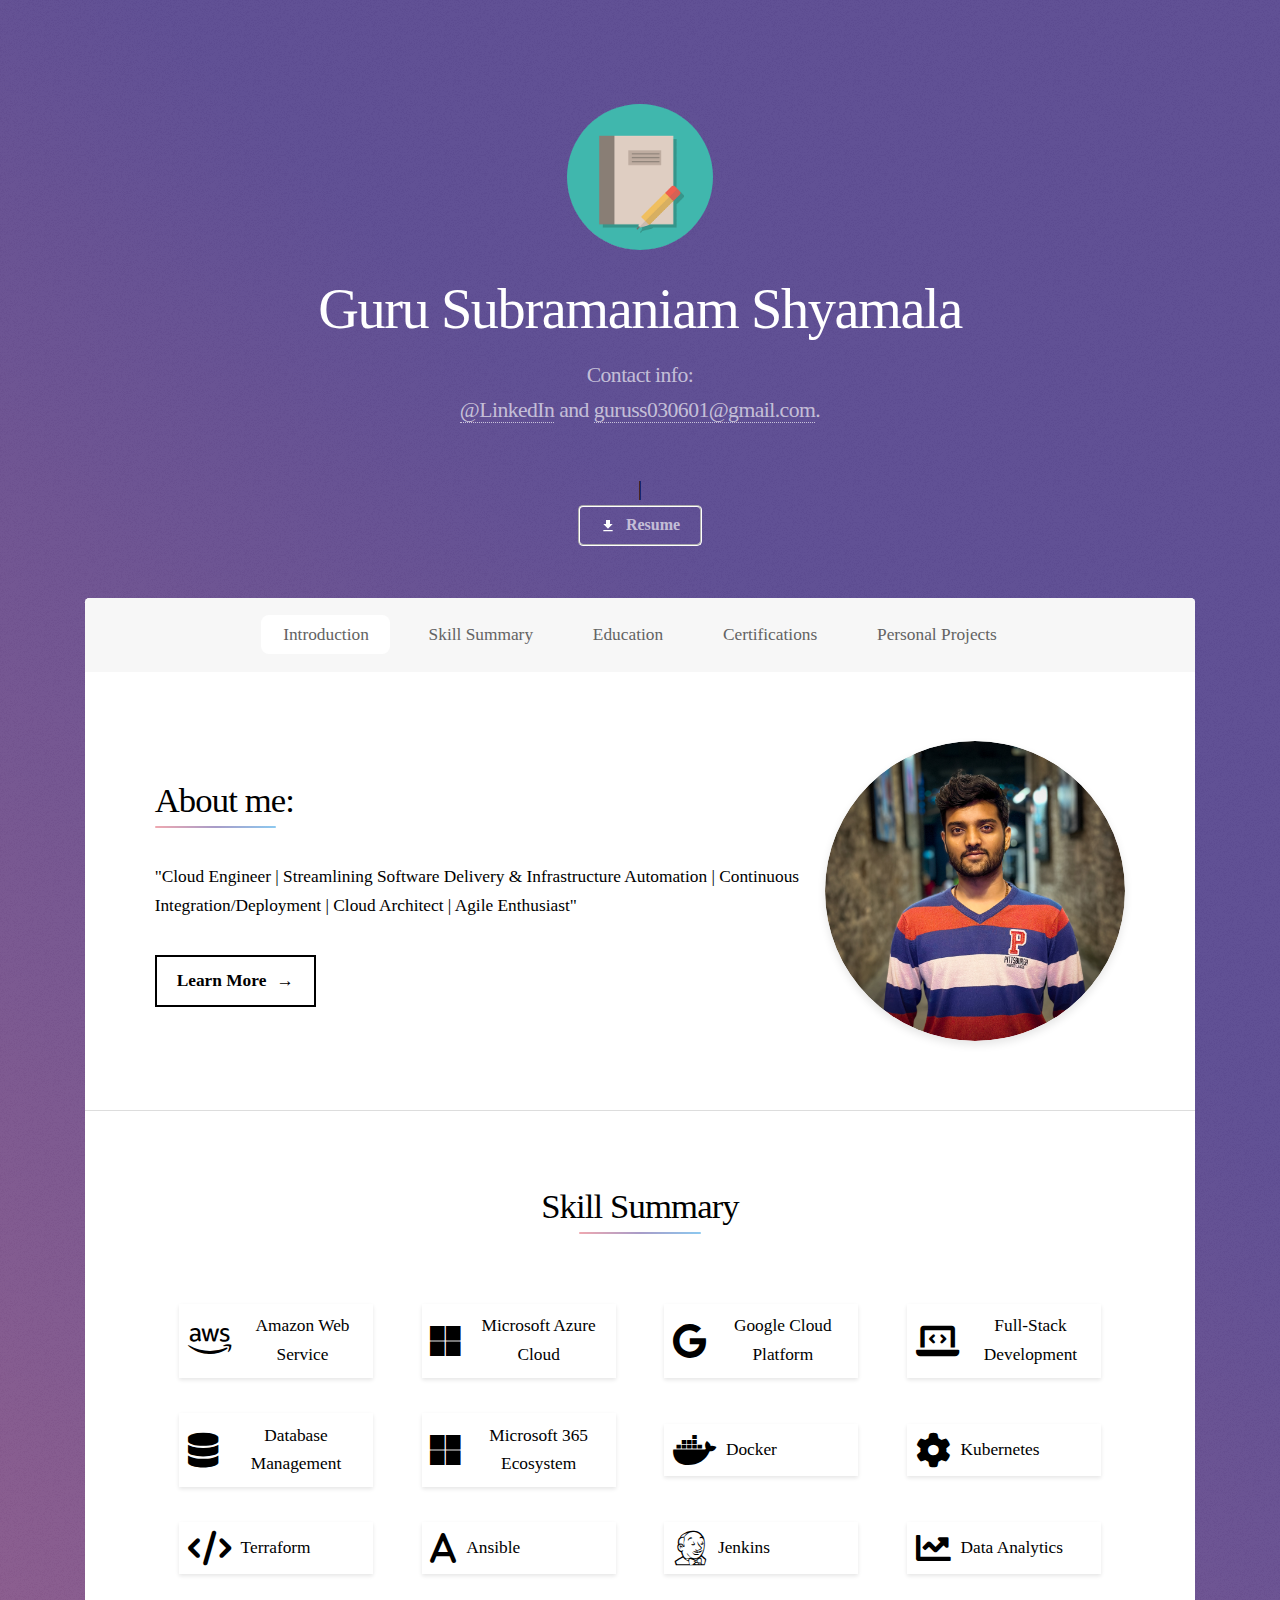
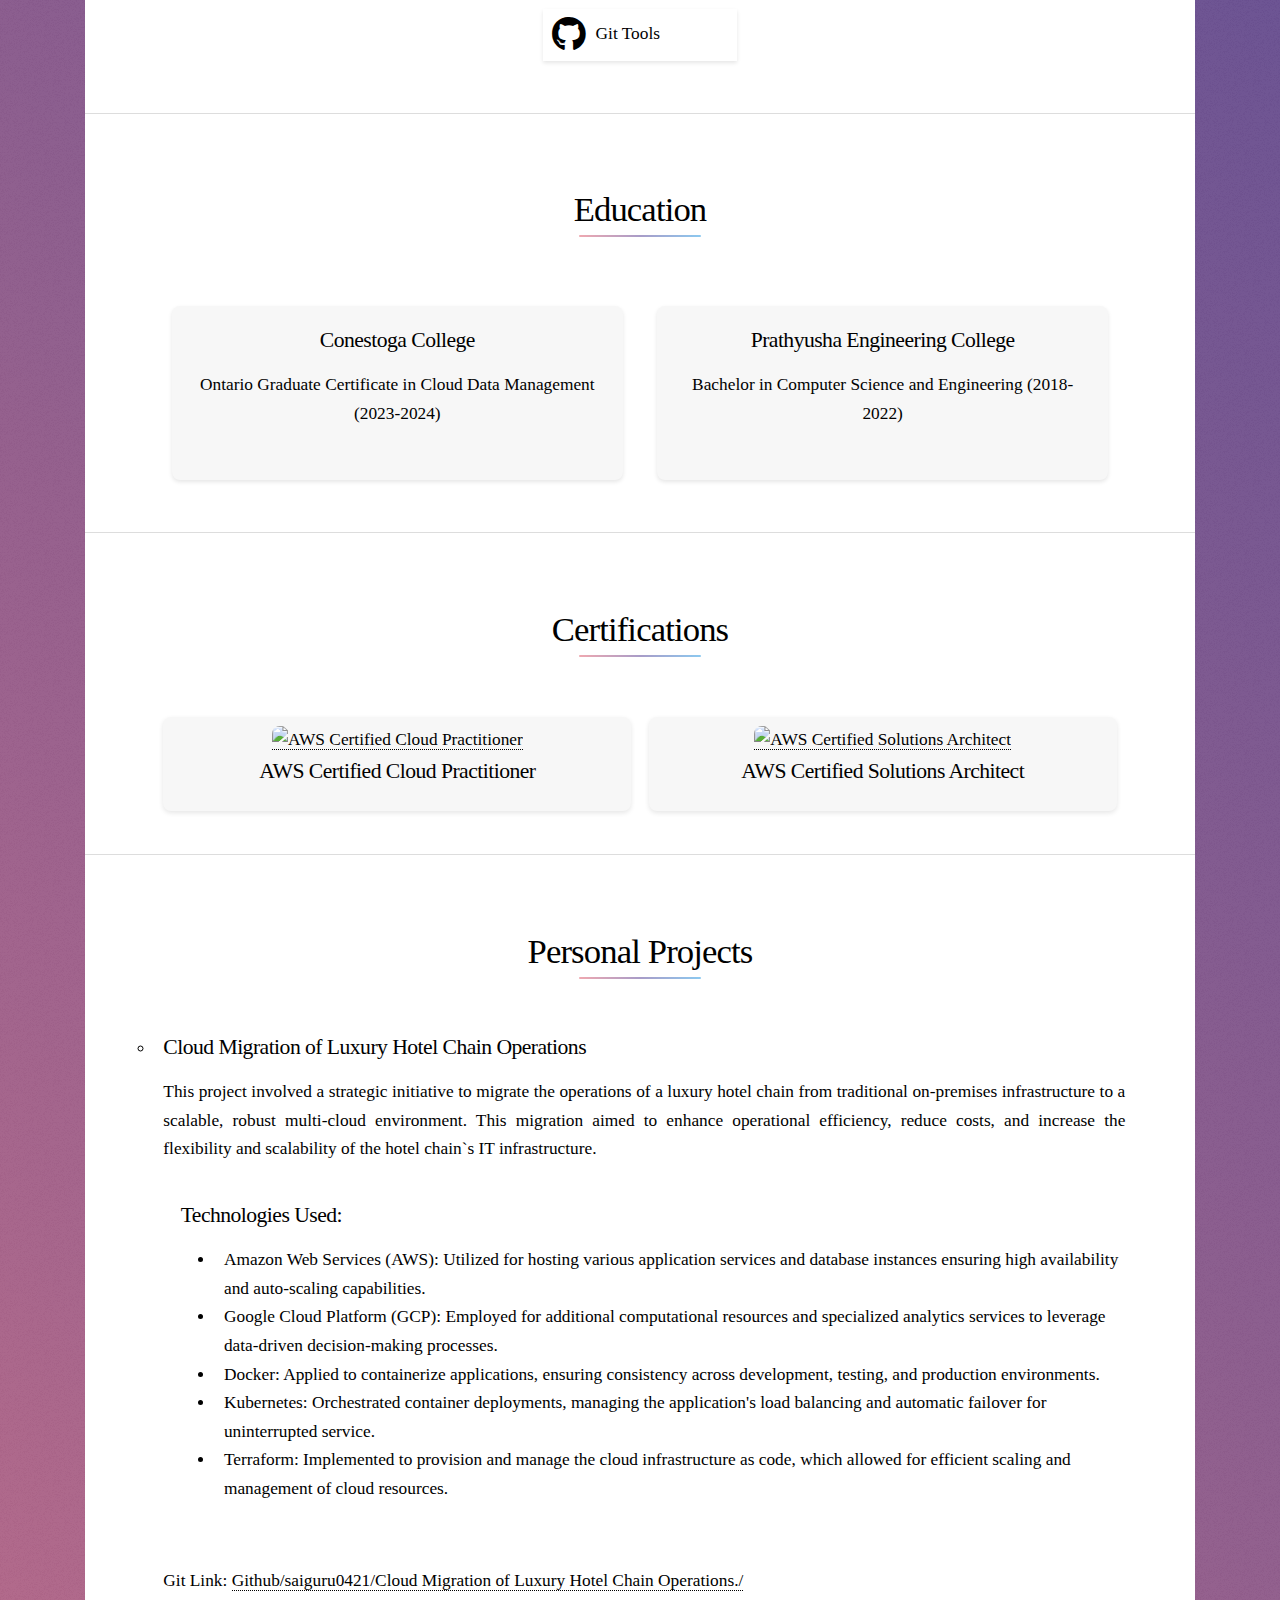
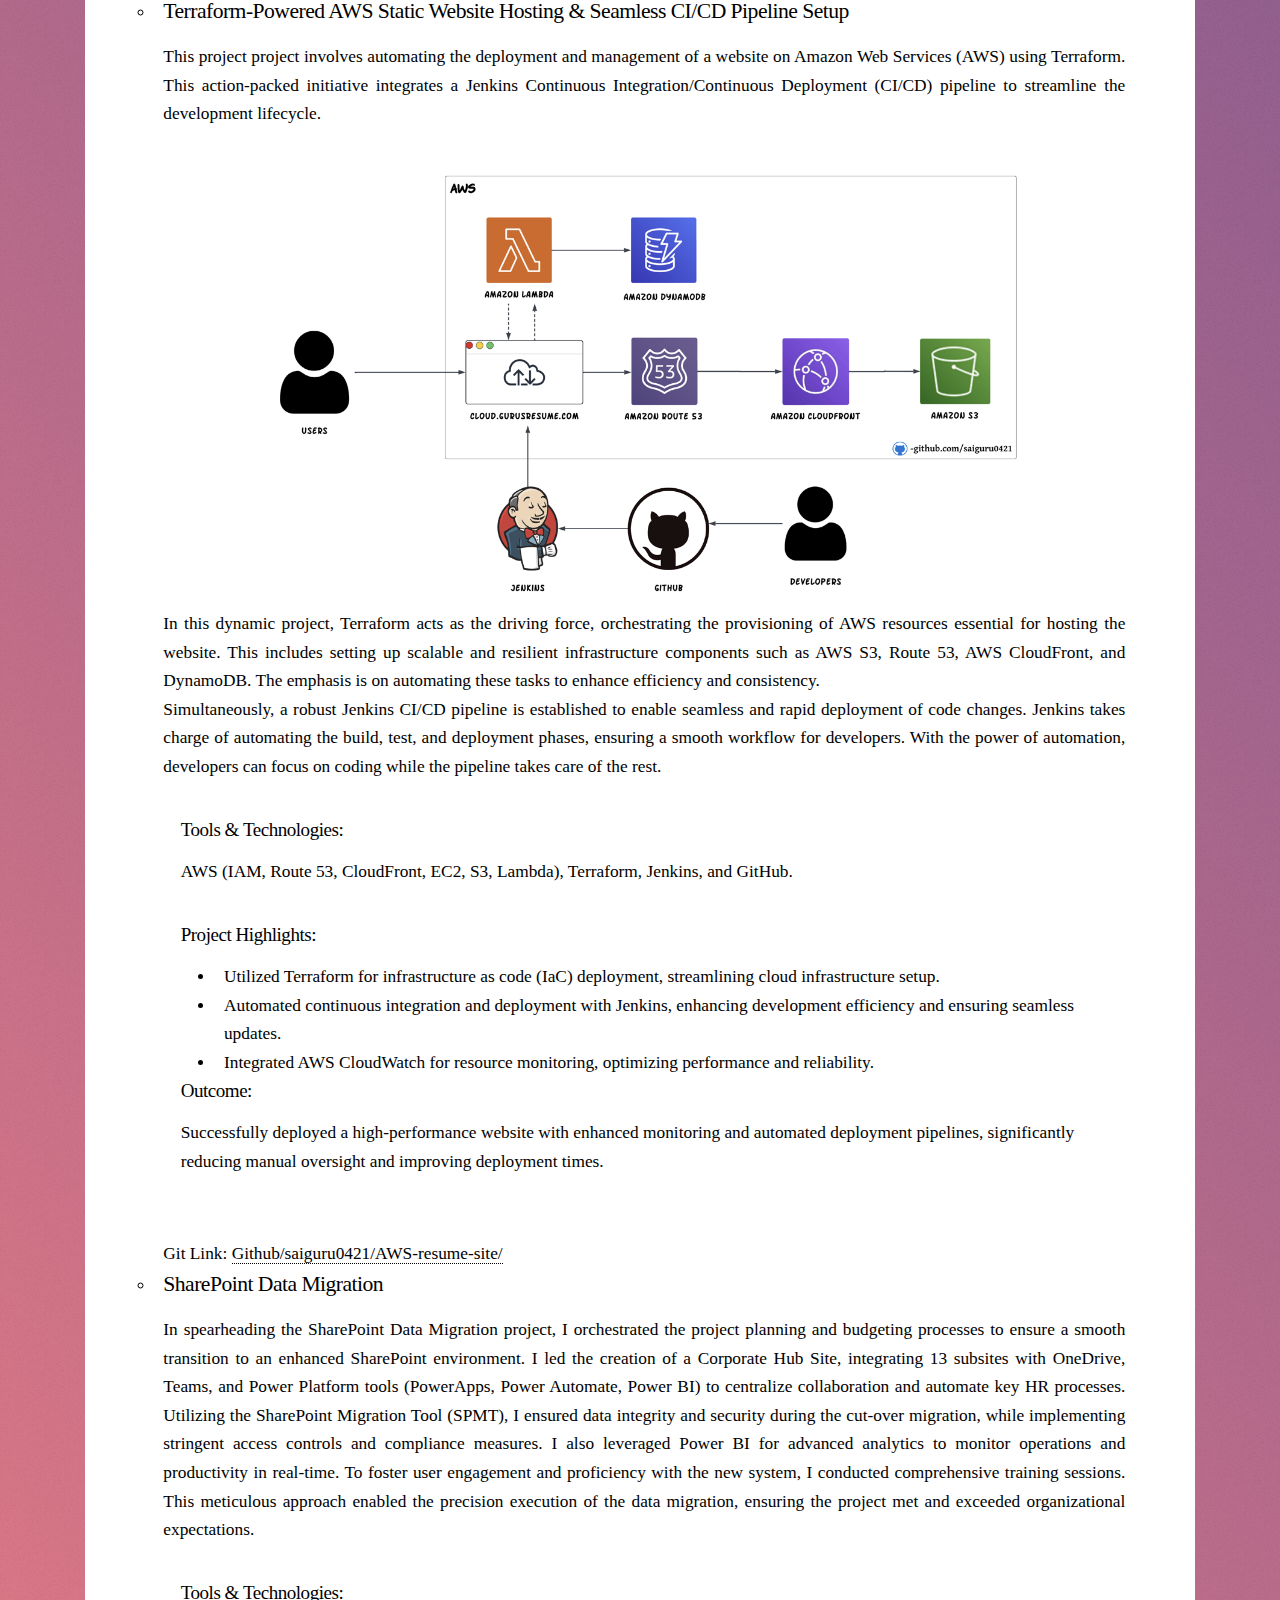
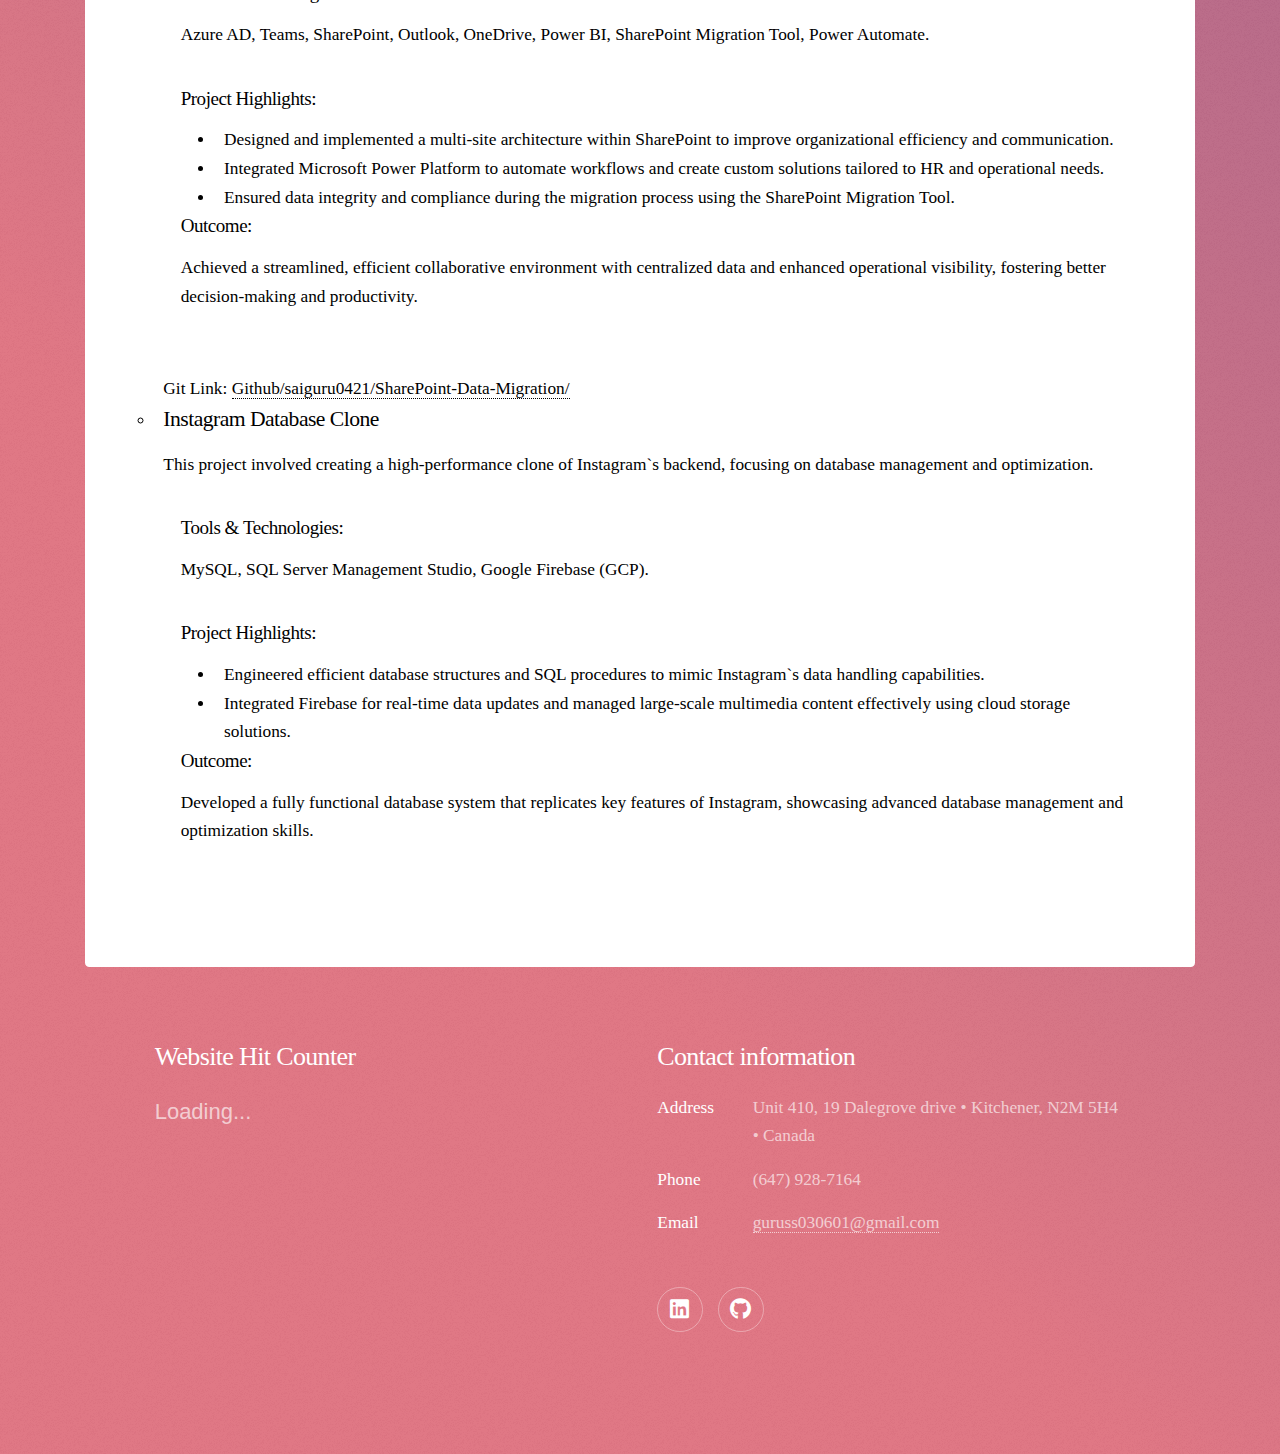
==== commit 9799e552: "updated flex" ====
--- a/index.html
+++ b/index.html
@@ -1,10 +1,14 @@
 <!DOCTYPE HTML>
-<html>
+<html lang="en">
 	<head>
-		<title>Guru Subramaniam Shyamala</title>
+		<title>Guru Subramaniam Shyamala - Cloud Engineer & Solutions Architect</title>
+		<meta name="description" content="Guru Subramaniam Shyamala, experienced Cloud Engineer and Solutions Architect specializing in AWS, Azure, and Google Cloud platforms. Discover projects, skills, and professional insights.">
+		<meta name="keywords" content="Guru Subramaniam Shyamala, Cloud Engineer, Solutions Architect, AWS Certified, Azure, Google Cloud, Cloud Migration, Infrastructure Automation">
+		<meta name="robots" content="index, follow">
 		<meta charset="utf-8" />
-		<meta name="viewport" content="width=device-width, initial-scale=1, user-scalable=no" />
-		<link rel="stylesheet" href="https://cdnjs.cloudflare.com/ajax/libs/font-awesome/5.15.3/css/all.min.css">
+		<meta name="viewport" content="width=device-width, initial-scale=1.0, user-scalable=no" />
+		<link rel="canonical" href="https://cloud.gurusresume.com/">
+		<link rel="stylesheet" href="https://cdnjs.cloudflare.com/ajax/libs/font-awesome/6.0.0-beta3/css/all.min.css">
 		<link rel="stylesheet" href="assets/css/main.css" />
 		<noscript><link rel="stylesheet" href="assets/css/noscript.css" crossorigin="anonymous" /></noscript>
 	</head>
@@ -19,6 +23,14 @@
 						<h1>Guru Subramaniam Shyamala</h1>
 						<p>Contact info:<br />
 						<a href="https://www.linkedin.com/in/guru-subramaniam-shyamala/">@LinkedIn</a> and <a href=mailto:"guruss030601@gmail.com">guruss030601@gmail.com</a>.</p>
+						<div id="typed-text-container">
+							<span id="typed-text"></span><span class="blinking-cursor">|</span>
+						</div>													
+						<div>
+							<a href="https://aws-publicly-accessible-bucket.s3.ca-central-1.amazonaws.com/Guru+Subramaniam+Shyamala-resume.pdf" download="GuruSubramaniamShyamala_Resume.pdf" class="animated-download-button">
+								<span class="icon" aria-hidden="true"></span> Resume
+							</a>
+						</div>							  
 					</header>
 
 				<!-- Nav -->
@@ -45,10 +57,17 @@
 										<p>
 											"Cloud Engineer | Streamlining Software Delivery & Infrastructure Automation | Continuous Integration/Deployment | Cloud Architect | Agile Enthusiast"</p>
 										<ul class="actions">
-											<li><a href="generic.html" class="button">Learn More</a></li>
+											<li>
+												<a href="generic.html" class="learn-more-button">
+													Learn More<span class="icon-right-arrow">&rarr;</span>
+											  	</a>
+											</li>
 										</ul>
 									</div>
-									<span class="image"><img src="images/pic01.jpg" alt="Avatar" class="wdn-stretch rounded-corners"/></span>
+									<div class="profile-picture-container">
+										<img src="images/pic01.jpg" alt="Profile Picture" class="profile-picture">
+									</div>
+									<!-- <span class="image"><img src="images/pic01.jpg" alt="Profile Picture" class="profile-picture"/></span> -->
 								</div>
 							</section>
 
@@ -57,19 +76,60 @@
 								<header class="major">
 									<h2>Skill Summary</h2>
 								</header>
-								<ul class="features">
-									<li>Proficient in AWS, Azure, GCP and M365. </li>
-									<li>AWS: AWS Route 53, CloudFormation, ELB, EC2, RDS, VPC, Lambda, S3, DynamoDB, CloudWatch and ECS.</li>
-									<li>Azure: Azure DNS, Azure DevOps, Pipelines, Azure Automation, Azure Application Gateway, Azure Monitor, Cosmos DB and Azure Functions.</li>
-									<li>GCP: Cloud DNS, Deployment manager, Cloud load balancing, Compute Engine, Cloud SQL, VPC, Cloud Function, Cloud Storage, Firebase, Cloud Monitoring, Cloud Run jobs.</li>
-									<li>M365 services: Word, Excel, PowerPoint, Outlook, OneNote, Teams, SharePoint, OneDrive, Exchange, Yammer, Power BI, Stream, Forms, Planner, Visio, Project, Access</li>
-									<li>Programming languages: HashiCorp Configuration Language, HTML, CSS, Java, Python, JavaScript, Typescript.</li>
-									<li>Tools: Git, Github, Tableau, SharePoint Framework, SharePoint Migration Tool, SharePoint Designer, Gulp, yeoman, Adobe, SQL Server Management Studio, VS Code.</li>
-									<li>Well-known devops tools are Git Flow, Git actions, Jenkins, Ansible, CloudFormation and Terraform.</li>
-									<li>Visualization: Power Bi, Tableau, Google data studio.</li>
-									<li>Excellent interpersonal and communication skills.</li>
-									<li>Excellent analytical and problem solving skills.</li>
-								</ul>
+								<div class="skills-container">
+									<div class="skill-entry">
+										<i class="fa-brands fa-aws fa-2x" aria-hidden="true"></i>
+										<span>Amazon Web Service</span>
+									</div>
+									<div class="skill-entry">
+										<i class="fa-brands fa-microsoft fa-2x" aria-hidden="true"></i>
+										<span>Microsoft Azure Cloud</span>
+									</div>
+									<div class="skill-entry">
+										<i class="fa-brands fa-google fa-2x" aria-hidden="true"></i>
+										<span>Google Cloud Platform</span>
+									</div>
+									<div class="skill-entry">
+										<i class="fa-solid fa-laptop-code fa-2x" aria-hidden="true"></i>
+										<span>Full-Stack Development</span>
+									</div>
+									<div class="skill-entry">
+										<i class="fa fa-database fa-2x" aria-hidden="true"></i>
+										<span>Database Management</span>
+									</div>
+									<div class="skill-entry">
+										<i class="fa-brands fa-microsoft fa-2x" aria-hidden="true"></i>
+										<span>Microsoft 365 Ecosystem</span>
+									</div>
+									<div class="skill-entry">
+										<i class="fa-brands fa-docker fa-2x" aria-hidden="true"></i>
+										<span>Docker</span>
+									</div>
+									<div class="skill-entry">
+										<i class="fa-solid fa-gear fa-2x" aria-hidden="true"></i>
+										<span>Kubernetes</span>
+									</div>
+									<div class="skill-entry">
+										<i class="fa-solid fa-code fa-2x" aria-hidden="true"></i>
+										<span>Terraform</span>
+									</div>
+									<div class="skill-entry">
+										<i class="fa-solid fa-a fa-2x" aria-hidden="true"></i>
+										<span>Ansible</span>
+									</div>
+									<div class="skill-entry">
+										<i class="fa-brands fa-jenkins fa-2x" aria-hidden="true"></i>
+										<span>Jenkins</span>
+									</div>
+									<div class="skill-entry">
+										<i class="fa fa-chart-line fa-2x" aria-hidden="true"></i>
+										<span>Data Analytics</span>
+									</div>
+									<div class="skill-entry">
+										<i class="fa-brands fa-github fa-2x" aria-hidden="true"></i>
+										<span>Git Tools</span>
+									</div>
+								</div>
 							</section>
 
 						<!-- Second Section -->
@@ -77,18 +137,16 @@
 								<header class="major">
 									<h2>Education</h2>
 								</header>
-								<ul class="features">
-									<li> 
-										<h3><b>Conestoga College,</b></h3>
-										<h4>Ontario Graduate Certificate in Cloud Data Management (2023-2024),</h4>
-										<p>GPA: 3.64.</p>
-									</li>
-									<li> 
-										<h3><b>Prathyusha Engineering College,</b></h3>
-										<h4>Bachelor in Computer Science and Engineering (2018-2022),</h4>
-										<p>GPA: 3.68.</p>
-									</li>
-								</ul>
+								<div class="education-container">
+									<div class="education-entry">
+										<h3>Conestoga College</h3>
+										<p>Ontario Graduate Certificate in Cloud Data Management (2023-2024)</p>
+									</div>
+									<div class="education-entry">
+										<h3>Prathyusha Engineering College</h3>
+										<p>Bachelor in Computer Science and Engineering (2018-2022)</p>
+									</div>
+								</div>
 							</section>
 
 						<!-- Third Section -->
@@ -96,14 +154,16 @@
 							<header class="major">
 								<h2>Certifications</h2>
 							</header>
-							<ul class="features">
-								<li> 
-									<h3><b>AWS Certified Cloud Practitioner</b></h3>
-								</li>
-								<li> 
-									<h3><b>AWS Certified Solution Architecture Associate</b></h3>
-								</li>
-							</ul>
+							<div class="certifications-container">
+								<div class="certification-entry">
+									<a href="https://www.credly.com/badges/96476ed5-a1d2-453a-96cb-0be749271079/public_url"><img src="images/pic03.png" alt="AWS Certified Cloud Practitioner"></a>
+									<h3>AWS Certified Cloud Practitioner</h3>
+								</div>
+								<div class="certification-entry">
+									<a href="https://www.credly.com/badges/af545d1d-6af0-4f1d-b9e6-7715c4c0ee1e/public_url"><img src="images/pic04.png" alt="AWS Certified Solutions Architect"></a>
+									<h3>AWS Certified Solutions Architect</h3>
+								</div>
+							</div>
 						</section>
 
 						<!-- Get Started -->
@@ -111,53 +171,71 @@
 								<header class="major">
 									<h2>Personal Projects</h2>
 								</header>
-								<ul class="features">
-									<li>
-										<h3><b>Cloud Migration of Luxury Hotel Chain Operations</b></h3>
-										<p align="justify">This project involved a strategic initiative to migrate the operations of a luxury hotel chain from traditional on-premises infrastructure to a scalable, robust multi-cloud environment. This migration aimed to enhance operational efficiency, reduce costs, and increase the flexibility and scalability of the hotel chain`s IT infrastructure.</p>
-											<ul>
-												<h3><b>Technologies Used:</b></h3>
-												<li><b>Amazon Web Services (AWS):</b> Utilized for hosting various application services and database instances ensuring high availability and auto-scaling capabilities.</li>
-												<li><b>Google Cloud Platform (GCP): </b>Employed for additional computational resources and specialized analytics services to leverage data-driven decision-making processes.</li>
-												<li><b>Docker:</b> Applied to containerize applications, ensuring consistency across development, testing, and production environments.</li>
-												<li><b>Kubernetes:</b> Orchestrated container deployments, managing the application's load balancing and automatic failover for uninterrupted service.</li>
-												<li><b>Terraform:</b> Implemented to provision and manage the cloud infrastructure as code, which allowed for efficient scaling and management of cloud resources.</li>
-											</ul>
-										<br /> Git Link: <a href="https://github.com/saiguru0421/Cloud-Migration-of-Luxury-Hotel-Chain-Operations">Github/saiguru0421/Cloud Migration of Luxury Hotel Chain Operations./</a>
-										</p>
-									</li>
-									<li>
-										<h3><b>Terraform-Powered AWS Static Website Hosting & Seamless CI/CD Pipeline Setup</b></h3>
-										<p align="justify">This project project involves automating the deployment and management of a website on Amazon Web Services (AWS) using Terraform. This action-packed initiative integrates a Jenkins Continuous Integration/Continuous Deployment (CI/CD) pipeline to streamline the development lifecycle.</p>
-										<img src="images/pic02.png" control crossorigin="anonymous" class="center" style="width: 80%"/>
-										<P> In this dynamic project, Terraform acts as the driving force, orchestrating the provisioning of AWS resources essential for hosting the website. This includes setting up scalable and resilient infrastructure components such as AWS S3, Route 53, AWS CloudFront, and DynamoDB. The emphasis is on automating these tasks to enhance efficiency and consistency.
-											<br /> Simultaneously, a robust Jenkins CI/CD pipeline is established to enable seamless and rapid deployment of code changes. Jenkins takes charge of automating the build, test, and deployment phases, ensuring a smooth workflow for developers. With the power of automation, developers can focus on coding while the pipeline takes care of the rest.
-											<br /> The synergy between Terraform and Jenkins empowers the project with scalability, reliability, and agility. It not only accelerates the development process but also ensures a dependable and automated deployment pipeline, paving the way for a highly efficient and responsive web hosting solution on AWS.
-											<br /> Git Link: <a href="https://github.com/saiguru0421/AWS-resume-site/tree/main">Github/saiguru0421/AWS-resume-site/</a>
-										</p>
-									</li>
-									<li>
-										<h3><b>SharePoint Data Migration</b></h3>
-										<p align="justify">The SharePoint Data Migration project is a strategic initiative aimed at seamlessly transferring our existing data to an upgraded SharePoint environment. In this endeavor, I took charge of the project planning process, meticulously detailing every step, task, and milestone to ensure a structured and efficient workflow.
-											<br /> To guarantee the project's success, I initiated a thorough budgeting process, considering all essential resources, tools, and personnel needed for the migration. This comprehensive budget is designed to provide the necessary financial support, minimizing potential obstacles and ensuring the project stays on track.
-											<br /> Led the design and implementation of a SharePoint-based Corporate Hub Site, incorporating 13 subsites
-											to centralize collaboration and enhance efficiency across departments. Integrated with OneDrive and Teams for streamlined document management and team communication; em-
-											ployed Power Platform (PowerApps, Power Automate, Power BI) to create custom solutions and automate
-											processes. Designed and implemented SharePoint workflows for HR management, including Employee Leave Man-
-											agement, Employee Listing, and Sensitive Document Management, enhancing HR operational efficiency. Utilized the SharePoint Migration Tool (SPMT) for cut-over migration, ensuring data integrity and
-											security. Implemented access controls and compliance measures for sensitive information. Integrated Power BI for advanced data analytics, enabling real-time visibility into operations, resource man-
-											agement, and productivity.
-											<br /> Conducted user training sessions to ensure smooth adoption of the new platform, driving efficiency and col-
-											laboration across the organization
-											<br /> We implemented state-of-the-art techniques and methodologies to execute the data migration with precision and speed. This includes data analysis, mapping, and validation processes to safeguard data integrity throughout the transfer. By proactively planning and budgeting, we are poised for a successful migration, delivering an upgraded SharePoint environment that meets and exceeds expectations.
-											<br /> Git Link: <a href="https://github.com/saiguru0421/SharePoint-Data-Migration">Github/saiguru0421/SharePoint-Data-Migration/</a></p>
-									</li>
-									<li>
-										<h3><b>Instagram Database Clone</b></h3>
-										<p align="justify">Cloned the basic features of the Instagram application.<br />Designed and implemented a relational database schema using MySQL to store user data, photos, comments, likes, and followers/following relationships.</p>
-									</li>
-								</ul>
-
+								<div class="projflex">
+									<ul class="features">
+										<li>
+											<h3><b>Cloud Migration of Luxury Hotel Chain Operations</b></h3>
+											<p align="justify">This project involved a strategic initiative to migrate the operations of a luxury hotel chain from traditional on-premises infrastructure to a scalable, robust multi-cloud environment. This migration aimed to enhance operational efficiency, reduce costs, and increase the flexibility and scalability of the hotel chain`s IT infrastructure.</p>
+												<ul>
+													<h3><b>Technologies Used:</b></h3>
+													<li><b>Amazon Web Services (AWS):</b> Utilized for hosting various application services and database instances ensuring high availability and auto-scaling capabilities.</li>
+													<li><b>Google Cloud Platform (GCP): </b>Employed for additional computational resources and specialized analytics services to leverage data-driven decision-making processes.</li>
+													<li><b>Docker:</b> Applied to containerize applications, ensuring consistency across development, testing, and production environments.</li>
+													<li><b>Kubernetes:</b> Orchestrated container deployments, managing the application's load balancing and automatic failover for uninterrupted service.</li>
+													<li><b>Terraform:</b> Implemented to provision and manage the cloud infrastructure as code, which allowed for efficient scaling and management of cloud resources.</li>
+												</ul>
+											<br /> Git Link: <a href="https://github.com/saiguru0421/Cloud-Migration-of-Luxury-Hotel-Chain-Operations">Github/saiguru0421/Cloud Migration of Luxury Hotel Chain Operations./</a>
+											</p>
+										</li>
+										<li>
+											<h3><b>Terraform-Powered AWS Static Website Hosting & Seamless CI/CD Pipeline Setup</b></h3>
+											<p align="justify">This project project involves automating the deployment and management of a website on Amazon Web Services (AWS) using Terraform. This action-packed initiative integrates a Jenkins Continuous Integration/Continuous Deployment (CI/CD) pipeline to streamline the development lifecycle.</p>
+											<img src="images/pic02.png" control crossorigin="anonymous" class="center" style="width: 80%"/>
+											<P align="justify"> In this dynamic project, Terraform acts as the driving force, orchestrating the provisioning of AWS resources essential for hosting the website. This includes setting up scalable and resilient infrastructure components such as AWS S3, Route 53, AWS CloudFront, and DynamoDB. The emphasis is on automating these tasks to enhance efficiency and consistency.
+												<br /> Simultaneously, a robust Jenkins CI/CD pipeline is established to enable seamless and rapid deployment of code changes. Jenkins takes charge of automating the build, test, and deployment phases, ensuring a smooth workflow for developers. With the power of automation, developers can focus on coding while the pipeline takes care of the rest.
+												<ul>
+													<h4>Tools & Technologies:</h4><p>AWS (IAM, Route 53, CloudFront, EC2, S3, Lambda), Terraform, Jenkins, and GitHub.</p>
+													<h4>Project Highlights:</h4>
+													<li><b>Utilized Terraform for infrastructure as code (IaC) deployment, streamlining cloud infrastructure setup.</b></li>
+													<li><b>Automated continuous integration and deployment with Jenkins, enhancing development efficiency and ensuring seamless updates.</b></li>
+													<li><b>Integrated AWS CloudWatch for resource monitoring, optimizing performance and reliability.</b></li>
+													<h4>Outcome:</h4><p>Successfully deployed a high-performance website with enhanced monitoring and automated deployment pipelines, significantly reducing manual oversight and improving deployment times.</p>
+												</ul>
+												<br /> Git Link: <a href="https://github.com/saiguru0421/AWS-resume-site/tree/main">Github/saiguru0421/AWS-resume-site/</a>
+											</p>
+										</li>
+										<li>
+											<h3><b>SharePoint Data Migration</b></h3>
+											<p align="justify">
+												In spearheading the SharePoint Data Migration project, I orchestrated the project planning and budgeting processes to ensure a smooth transition to an enhanced SharePoint environment. I led the creation of a Corporate Hub Site, integrating 13 subsites with OneDrive, Teams, and Power Platform tools (PowerApps, Power Automate, Power BI) to centralize collaboration and automate key HR processes. 
+												Utilizing the SharePoint Migration Tool (SPMT), I ensured data integrity and security during the cut-over migration, while implementing stringent access controls and compliance measures. I also leveraged Power BI for advanced analytics to monitor operations and productivity in real-time. To foster user engagement and proficiency with the new system, I conducted comprehensive training sessions. 
+												This meticulous approach enabled the precision execution of the data migration, ensuring the project met and exceeded organizational expectations.
+												<ul>
+													<h4>Tools & Technologies:</h4><p>Azure AD, Teams, SharePoint, Outlook, OneDrive, Power BI, SharePoint Migration Tool, Power Automate.</p>
+													<h4>Project Highlights:</h4>
+													<li><b>Designed and implemented a multi-site architecture within SharePoint to improve organizational efficiency and communication.</b></li>
+													<li><b>Integrated Microsoft Power Platform to automate workflows and create custom solutions tailored to HR and operational needs.</b></li>
+													<li><b>Ensured data integrity and compliance during the migration process using the SharePoint Migration Tool.</b></li>
+													<h4>Outcome:</h4><p>Achieved a streamlined, efficient collaborative environment with centralized data and enhanced operational visibility, fostering better decision-making and productivity.</p>
+												</ul>
+												<br /> Git Link: <a href="https://github.com/saiguru0421/SharePoint-Data-Migration">Github/saiguru0421/SharePoint-Data-Migration/</a>
+											</p>
+										</li>
+										<li>
+											<h3><b>Instagram Database Clone</b></h3>
+											<p align="justify">
+												This project involved creating a high-performance clone of Instagram`s backend, focusing on database management and optimization.
+												<ul>
+													<h4>Tools & Technologies:</h4><p> MySQL, SQL Server Management Studio, Google Firebase (GCP).</p>
+													<h4>Project Highlights:</h4>
+													<li><b>Engineered efficient database structures and SQL procedures to mimic Instagram`s data handling capabilities.</b></li>
+													<li><b>Integrated Firebase for real-time data updates and managed large-scale multimedia content effectively using cloud storage solutions.</b></li>
+													<h4>Outcome:</h4><p>Developed a fully functional database system that replicates key features of Instagram, showcasing advanced database management and optimization skills.</p>
+												</ul>
+											</p>
+										</li>
+									</ul>
+								</div>
 							</section>
 
 					</div>
@@ -195,6 +273,7 @@
 			<script src="assets/js/breakpoints.min.js"></script>
 			<script src="assets/js/util.js"></script>
 			<script src="assets/js/counter-number.js"></script>
+			<script src="assets/js/blinkingcursor.js"></script>
 			<script src="assets/js/main.js"></script>
 
 	</body>
--- a/assets/css/main.css
+++ b/assets/css/main.css
@@ -120,7 +120,7 @@
 	}
 
 	body, input, select, textarea {
-		font-family: "Garamond", Helvetica, sans-serif;
+		font-family: "Amazon Ember";
 		font-size: 1.20em;
 		font-weight: 300;
 		line-height: 1.65;
@@ -137,7 +137,14 @@
 		@media screen and (max-width: 1280px) {
 
 			body, input, select, textarea {
-				font-size: 1.20em;
+				font-size: 13pt;
+			}
+
+		}
+		@media (max-width: 768px) {
+
+			body, input, select, textarea {
+				font-size: 12pt;
 			}
 
 		}
@@ -2209,6 +2216,86 @@
 		color: rgba(255, 255, 255, 0.5) !important;
 	}
 
+.projflex{
+	display: flex;
+	flex-wrap: wrap;
+}
+
+/* Skill Section*/
+	.skills-container {
+		display: flex;
+		justify-content: space-around; 
+		align-items: center; 
+		flex-wrap: wrap; 
+	}
+	
+	.skill-entry {
+		display: flex;
+		align-items: center; 
+		margin: 1em;
+		transition: transform 0.3s ease;  
+		box-shadow: 0 2px 4px rgba(0,0,0,0.1); 
+		padding: 0.5em;
+		flex-basis: 20%;
+	}
+	
+	.skill-entry i {
+		margin-right: 10px; 
+	}
+	.skill-entry:hover {
+		transform: scale(1.1);
+		z-index: 10;
+	} 
+/* Education Section Flexbox Styling */
+	.education-container {
+		display: flex;
+		flex-wrap: wrap; 
+		justify-content: space-evenly; 
+		align-items: flex-start;
+	}
+
+	.education-entry {
+		flex: 1 1 45%; 
+		margin: 1em;
+		transition: transform 0.3s ease;  
+		box-shadow: 0 2px 4px rgba(0,0,0,0.1); 
+		padding: 1em; 
+		border-radius: 8px; 
+		background: #f7f7f7; 
+	}
+	.education-entry:hover {
+		transform: scale(1.1);
+		z-index: 10; 
+	}
+/* Certifications Section Flexbox and Hover Styling */
+	.certifications-container {
+		display: flex;
+		flex-wrap: wrap;
+		justify-content: space-evenly;
+		align-items: flex-start;
+	}
+
+	.certification-entry {
+		flex: 1 1 15%;
+		margin: 0.5em;
+		padding: 0.5em;
+		text-align: center; 
+		transition: transform 0.3s ease; 
+		box-shadow: 0 2px 5px rgba(0,0,0,0.1);
+		border-radius: 8px;
+		background: #f7f7f7;
+	}
+
+	.certification-entry img {
+		width: 50%; 
+		height: auto;
+		border-radius: 8px; 
+	}
+
+	.certification-entry:hover {
+		transform: scale(1.1);
+		z-index: 10; 
+	}
 /* Icon */
 
 	.icon {
@@ -2354,7 +2441,108 @@
 		.icon.alt:active {
 			background-color: rgba(255, 255, 255, 0.2);
 		}
-
+/*Blinking cursor*/
+	@keyframes blink {
+		0% { opacity: 1; }
+		50% { opacity: 0; }
+		100% { opacity: 1; }
+		}
+		
+		.blinking-cursor {
+		font-weight: 100;
+		font-size: 20px;
+		color: black;
+		-webkit-animation: blink 1s step-end infinite;
+		-moz-animation: blink 1s step-end infinite;
+		-ms-animation: blink 1s step-end infinite;
+		-o-animation: blink 1s step-end infinite;
+		animation: blink 1s step-end infinite;
+		}
+		  
+/*download button*/	
+	@keyframes buttonIconAnimation {
+		0% {
+		transform: translateY(0);
+		}
+		50% {
+		transform: translateY(-5px);
+		}
+		100% {
+		transform: translateY(0);
+		}
+	}
+	.animated-download-button {
+	  display: inline-flex;
+	  align-items: center;
+	  justify-content: center;
+	  padding: 5px 20px;
+	  border: 2px solid rgb(255, 255, 255);
+	  /* background: #3f076d;
+	  color: rgb(255, 255, 255); */
+	  text-decoration: none;
+	  border-style: groove;
+	  border-radius: 5px;
+	  font-size: 16px;
+	  font-weight: bold;
+	  cursor: pointer;
+	  outline: none;
+	  transition: background-color 0.3s, border-color 0.3s, color 0.3s;
+	  position: relative;
+	  overflow: hidden;
+	}
+	
+	.animated-download-button .icon {
+	  display: inline-block;
+	  margin-right: 10px;
+	  width: 16px;
+	  height: 16px;
+	  background: url('data:image/svg+xml;utf8,<svg xmlns="http://www.w3.org/2000/svg" viewBox="0 0 24 24" fill="white"><path d="M5 20h14v-2H5m14-9h-4V3H9v6H5l7 7 7-7z"/></svg>') center no-repeat;
+	  animation: buttonIconAnimation 1.5s ease-in-out infinite;
+	}
+	
+	.animated-download-button:hover {
+	  background-color: #5900b1;
+	  border-color: #4c2474;
+	}
+	
+	.animated-download-button:active {
+	  background-color: #235a85;
+	  border-color: #1b4b68;
+	}	
+/*learn more*/		
+	.learn-more-button {
+		display: inline-block;
+		padding: 10px 20px;
+		color: #000000;
+		text-decoration: none;
+		transition: color 0.3s;
+		outline: none;
+		position: relative;
+		font-weight: bold;
+		cursor: pointer;
+		background: none;
+		border: 2px solid rgb(0, 0, 0);
+		/* border-style:solid; */
+		vertical-align: middle;
+	}
+	
+	.learn-more-button .icon-right-arrow {
+		display: inline-block;
+		margin-left: 10px; 
+		transition: transform 0.3s;
+		animation: rightArrowSlide 2s infinite;
+	}
+	
+	.learn-more-button:hover {
+		color: #297dbb;
+		border: 2px solid rgb(0, 0, 0);
+	}
+	
+	.learn-more-button:active {
+		color: #235a85;
+		border: 2px solid rgb(0, 0, 0);
+	}
+	
 /* Image */
 
 	.image {
@@ -2970,6 +3158,25 @@
 
 	.spotlight .image {
 		border-color: rgba(255, 255, 255, 0.35);
+	}
+	.profile-picture-container {
+		width: 300px; 
+		height: 300px; 
+		border-radius: 50%; 
+		overflow: hidden; 
+		box-shadow: 0 4px 8px rgba(0, 0, 0, 0.1); 
+		display: flex; 
+		justify-content: center; 
+		align-items: center; 
+		margin: auto; 
+		background: #fff; 
+	}
+	
+	.profile-picture {
+		max-width: 100%;
+		height: auto; 
+		display: block; 
+		border-radius: 50%;
 	}
 
 /* Header */
@@ -3685,4 +3892,14 @@
 				max-width: 100%;
 			}
 
-		}+		}
+	@media (max-width: 768px) {
+		.education-entry {
+			flex: 1 1 100%; 
+		}
+	}
+	@media (max-width: 768px) {
+		.certification-entry {
+			flex: 1 1 100%; 
+		}
+	}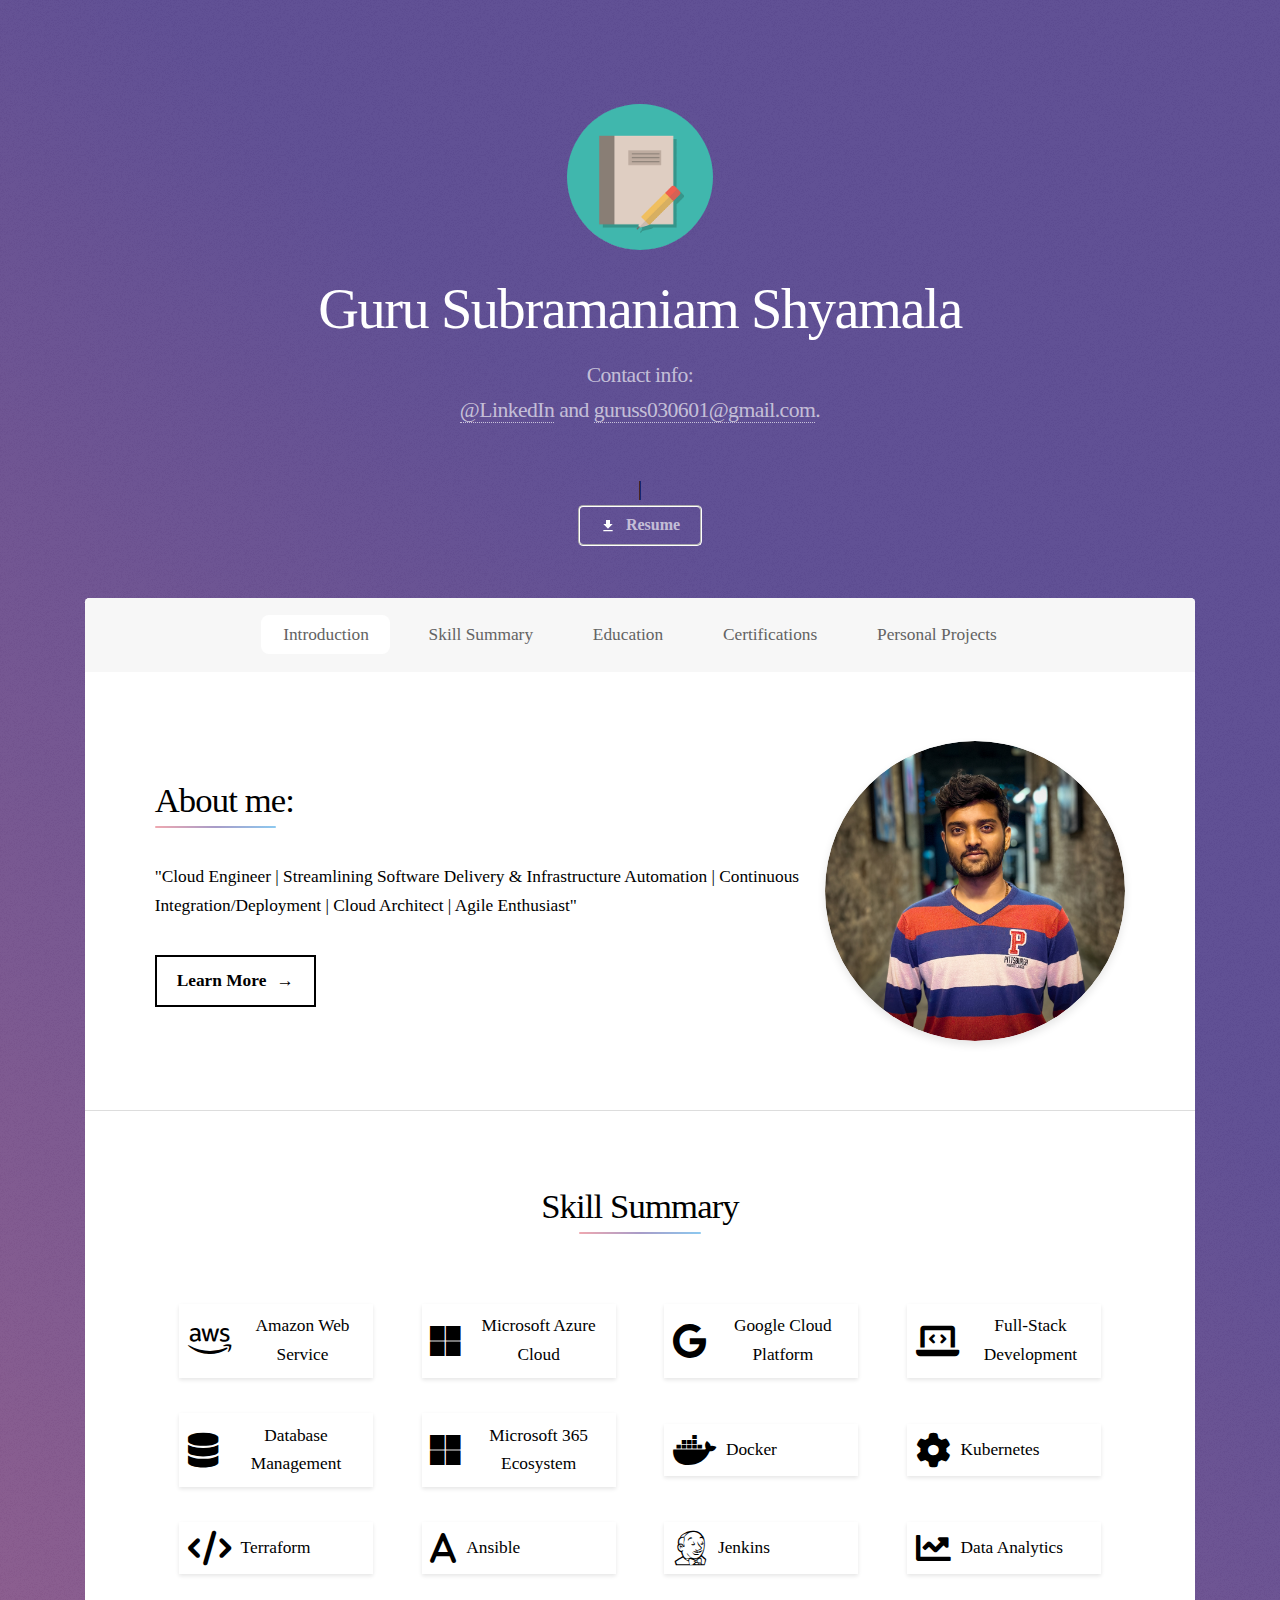
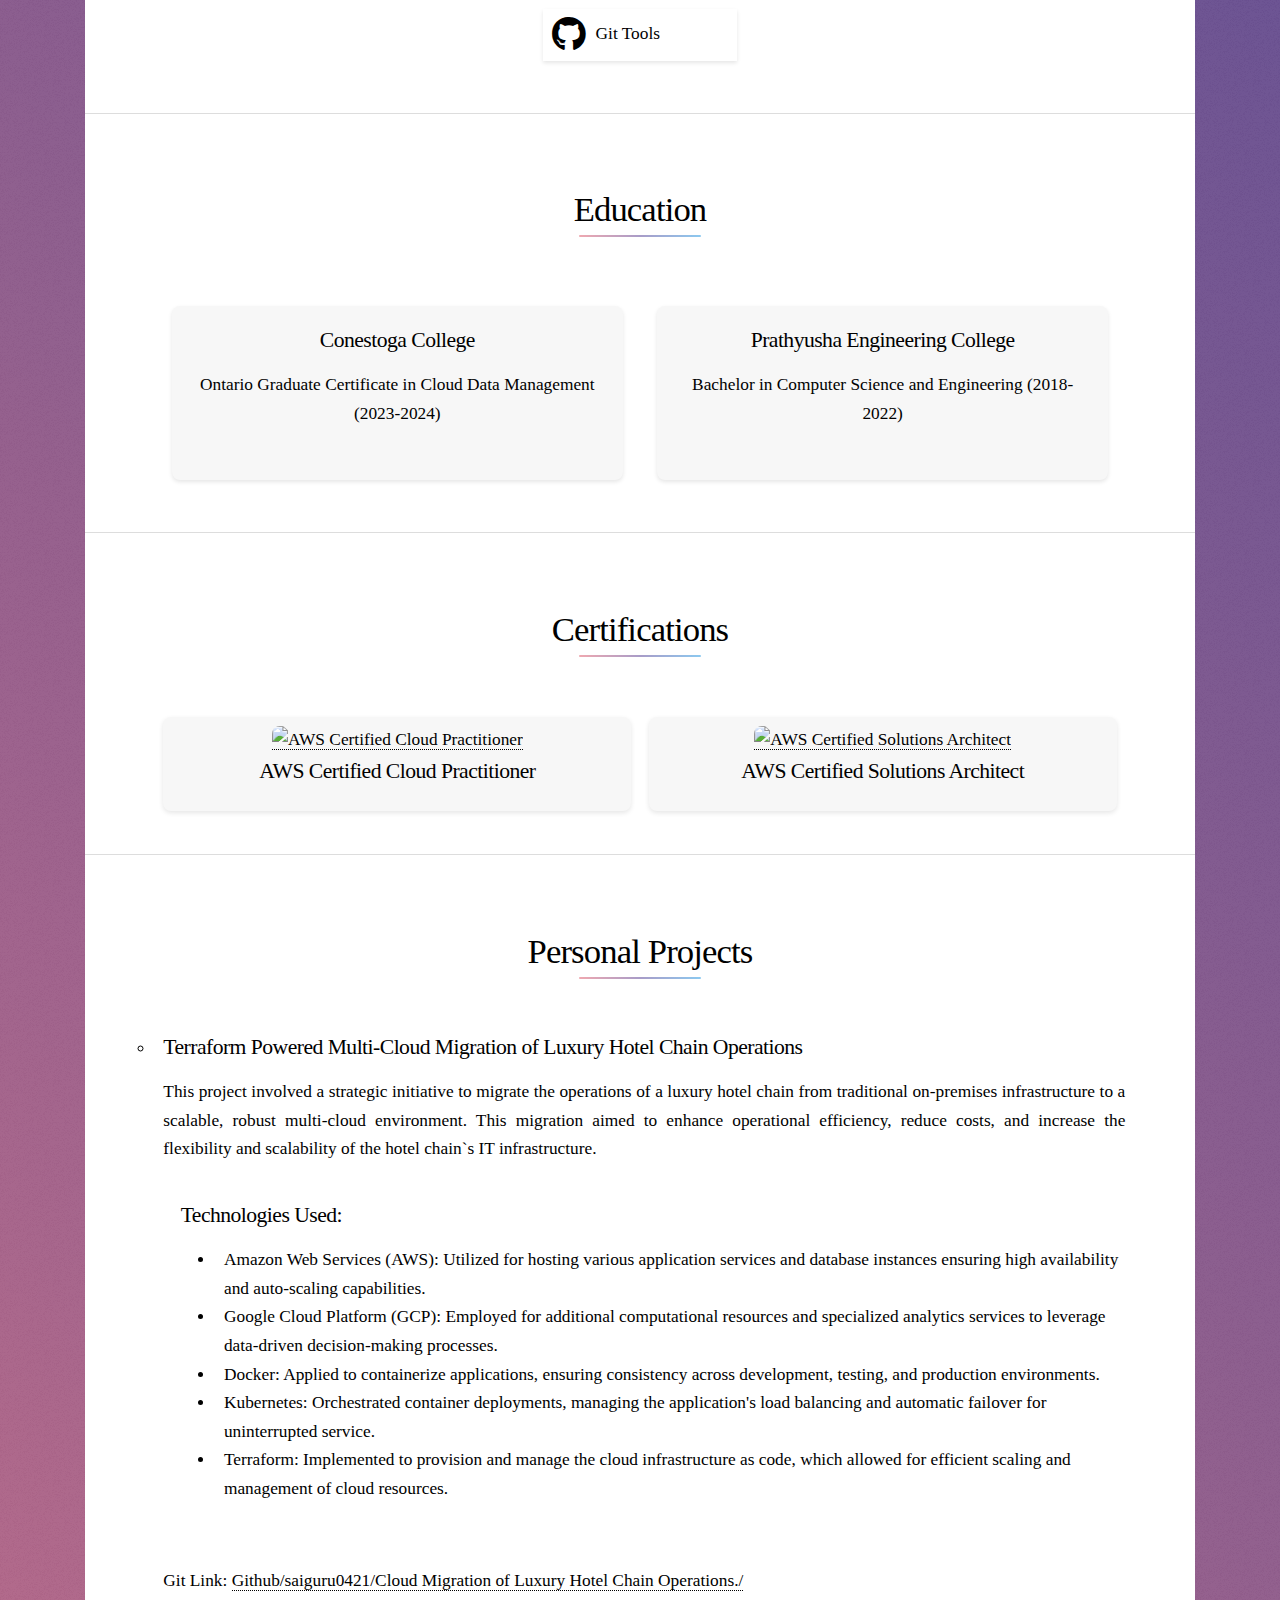
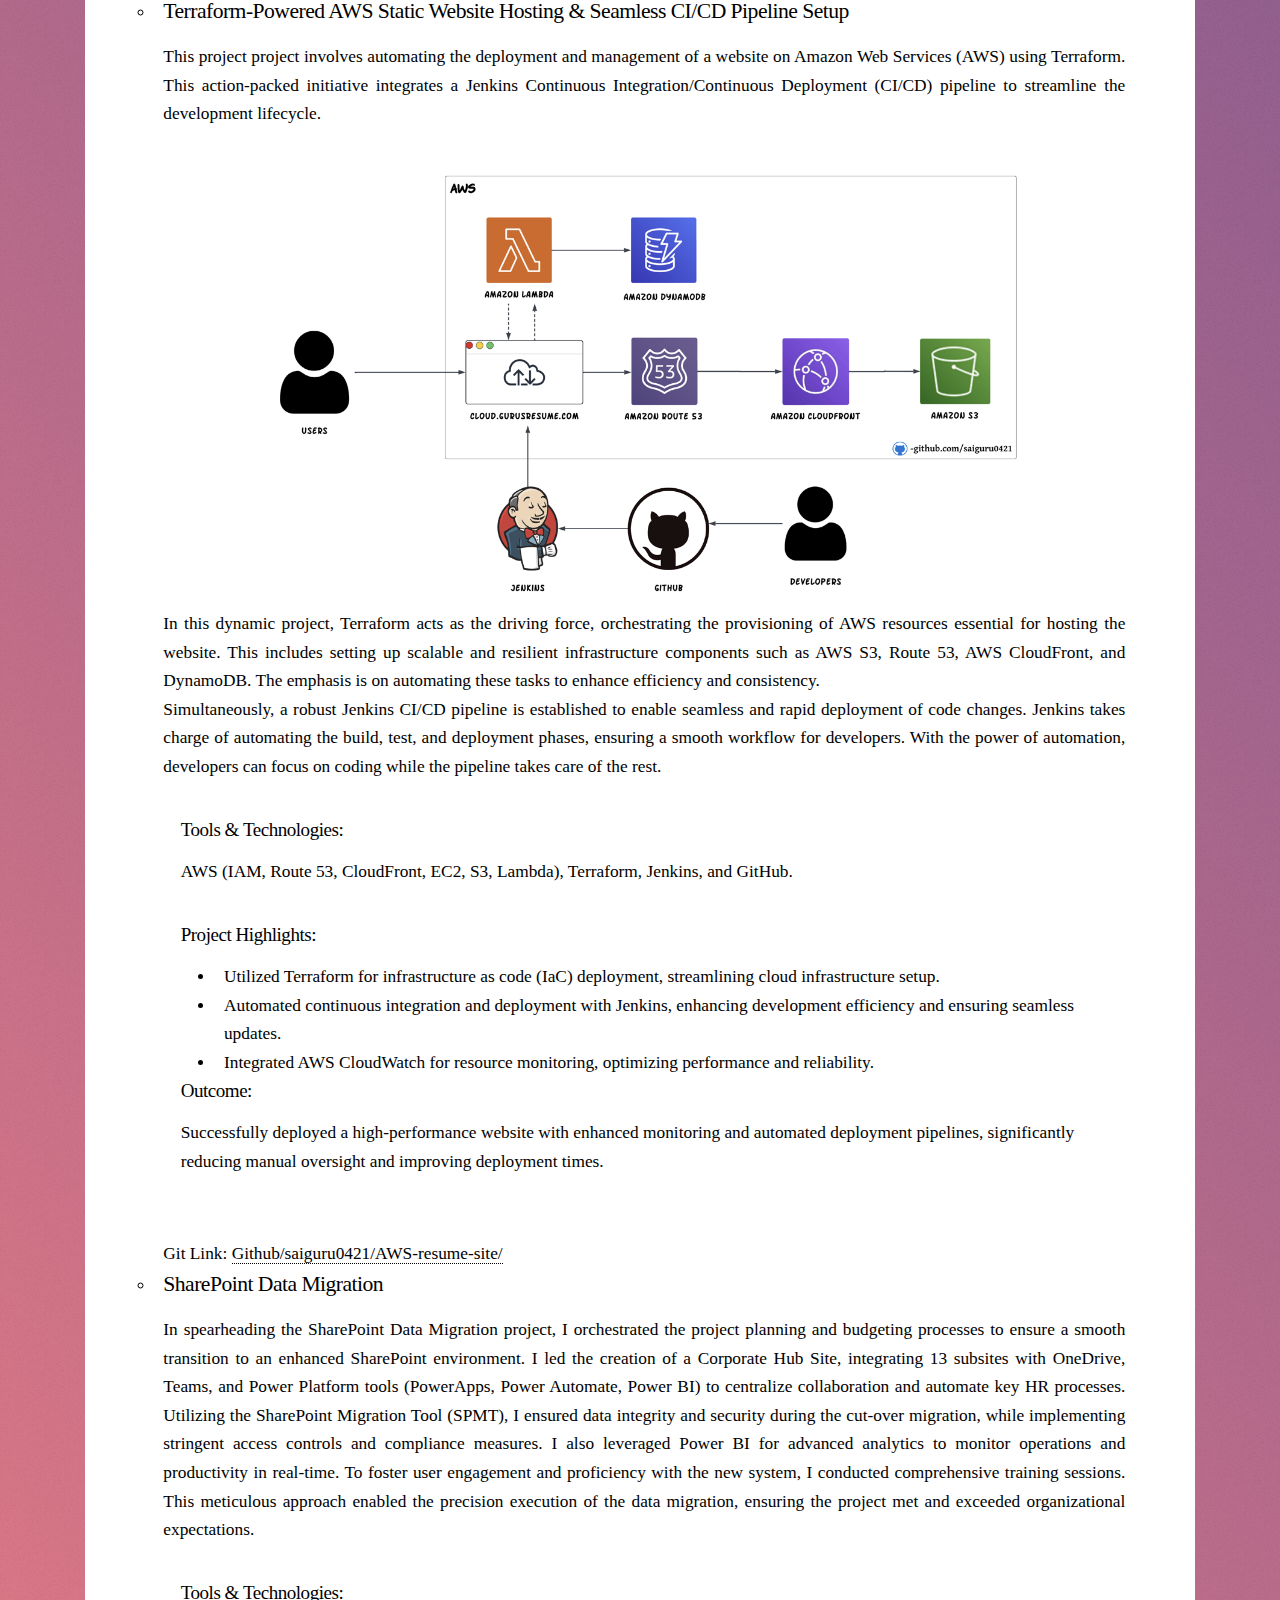
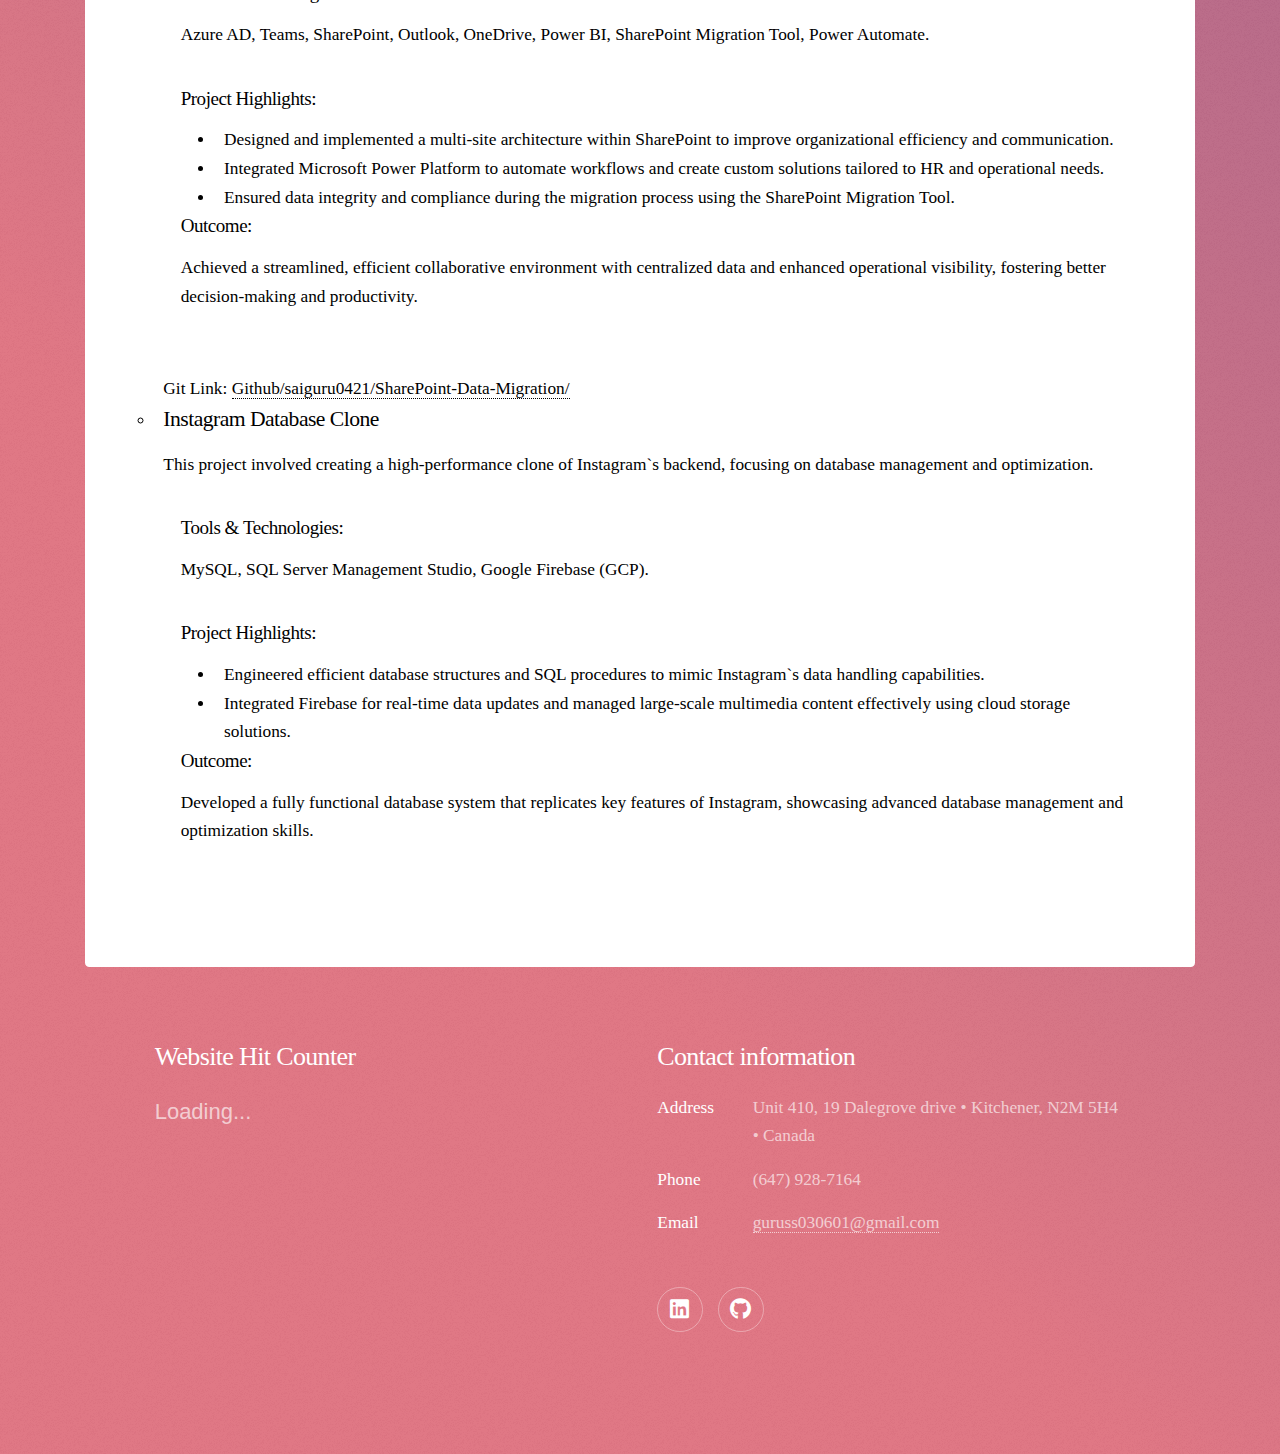
==== commit 28c9bea4: "added content" ====
--- a/index.html
+++ b/index.html
@@ -174,7 +174,7 @@
 								<div class="projflex">
 									<ul class="features">
 										<li>
-											<h3><b>Cloud Migration of Luxury Hotel Chain Operations</b></h3>
+											<h3><b>Terraform Powered Multi-Cloud Migration of Luxury Hotel Chain Operations</b></h3>
 											<p align="justify">This project involved a strategic initiative to migrate the operations of a luxury hotel chain from traditional on-premises infrastructure to a scalable, robust multi-cloud environment. This migration aimed to enhance operational efficiency, reduce costs, and increase the flexibility and scalability of the hotel chain`s IT infrastructure.</p>
 												<ul>
 													<h3><b>Technologies Used:</b></h3>
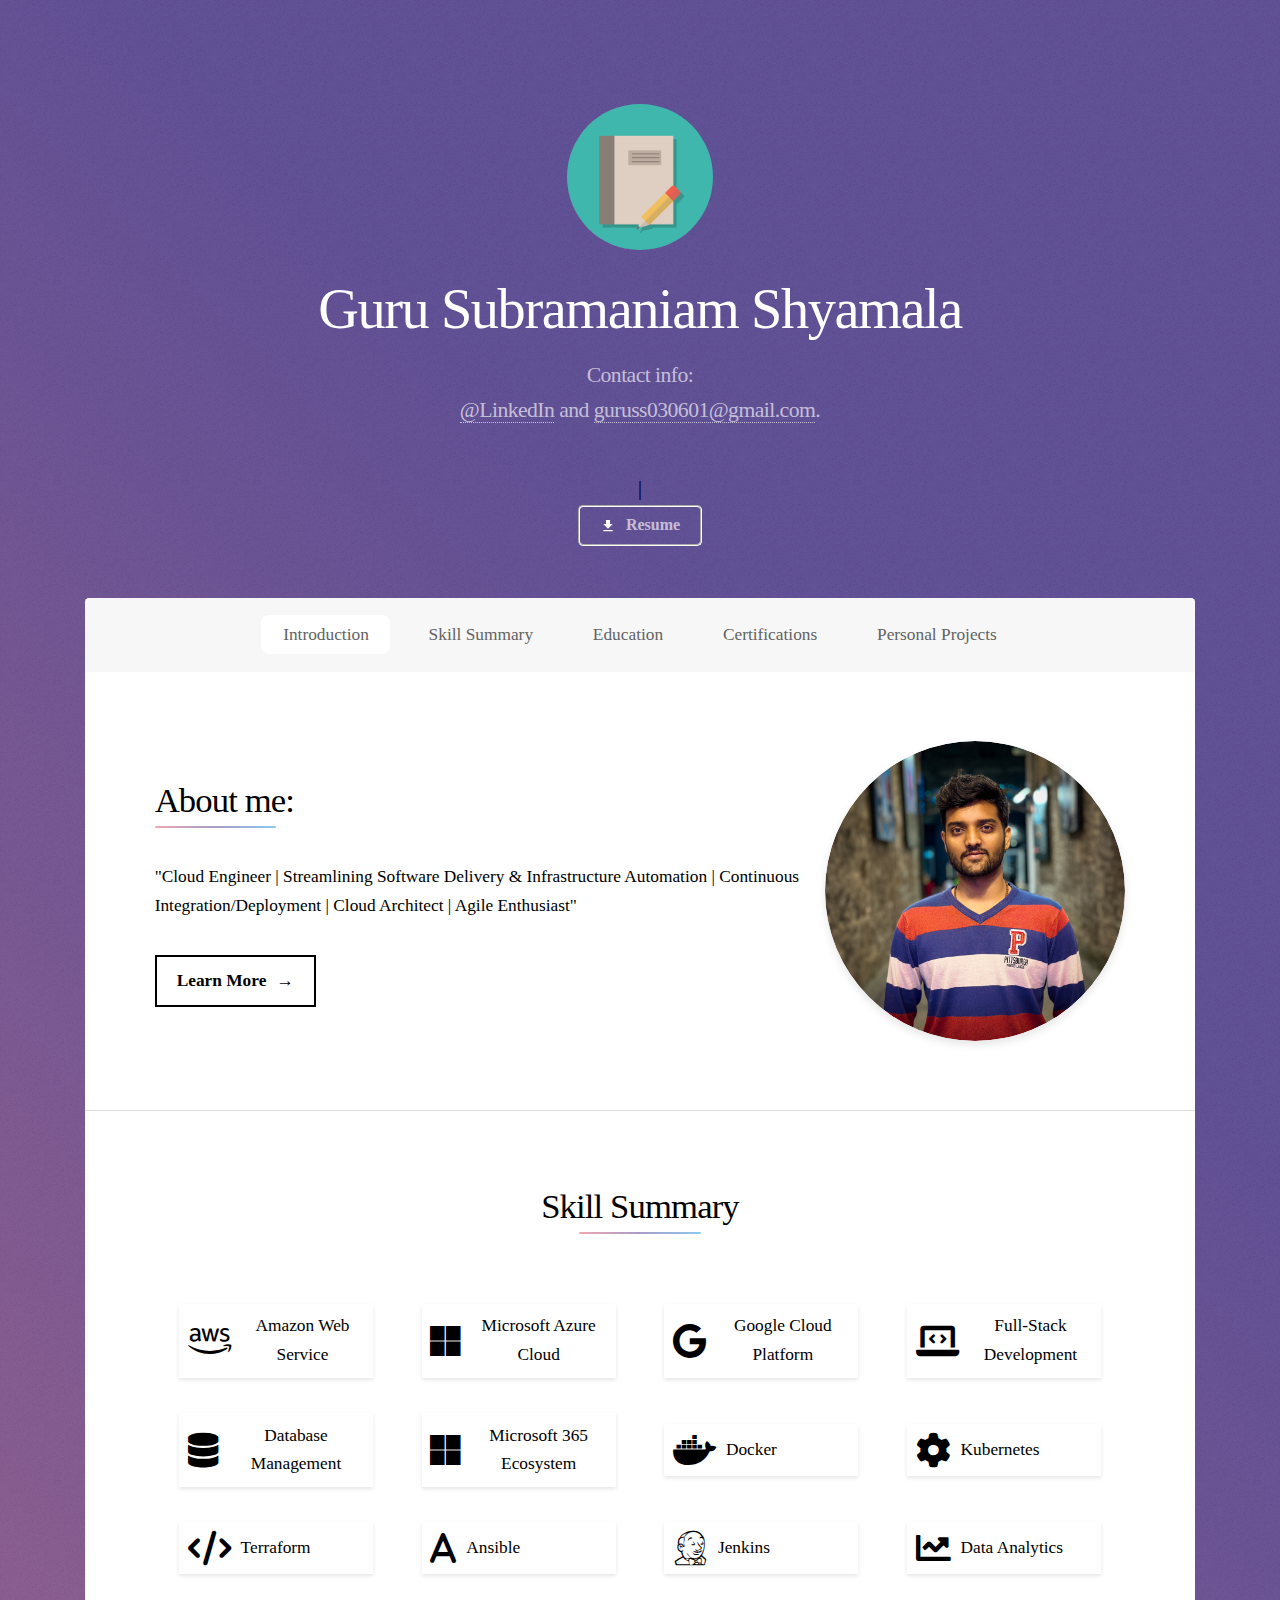
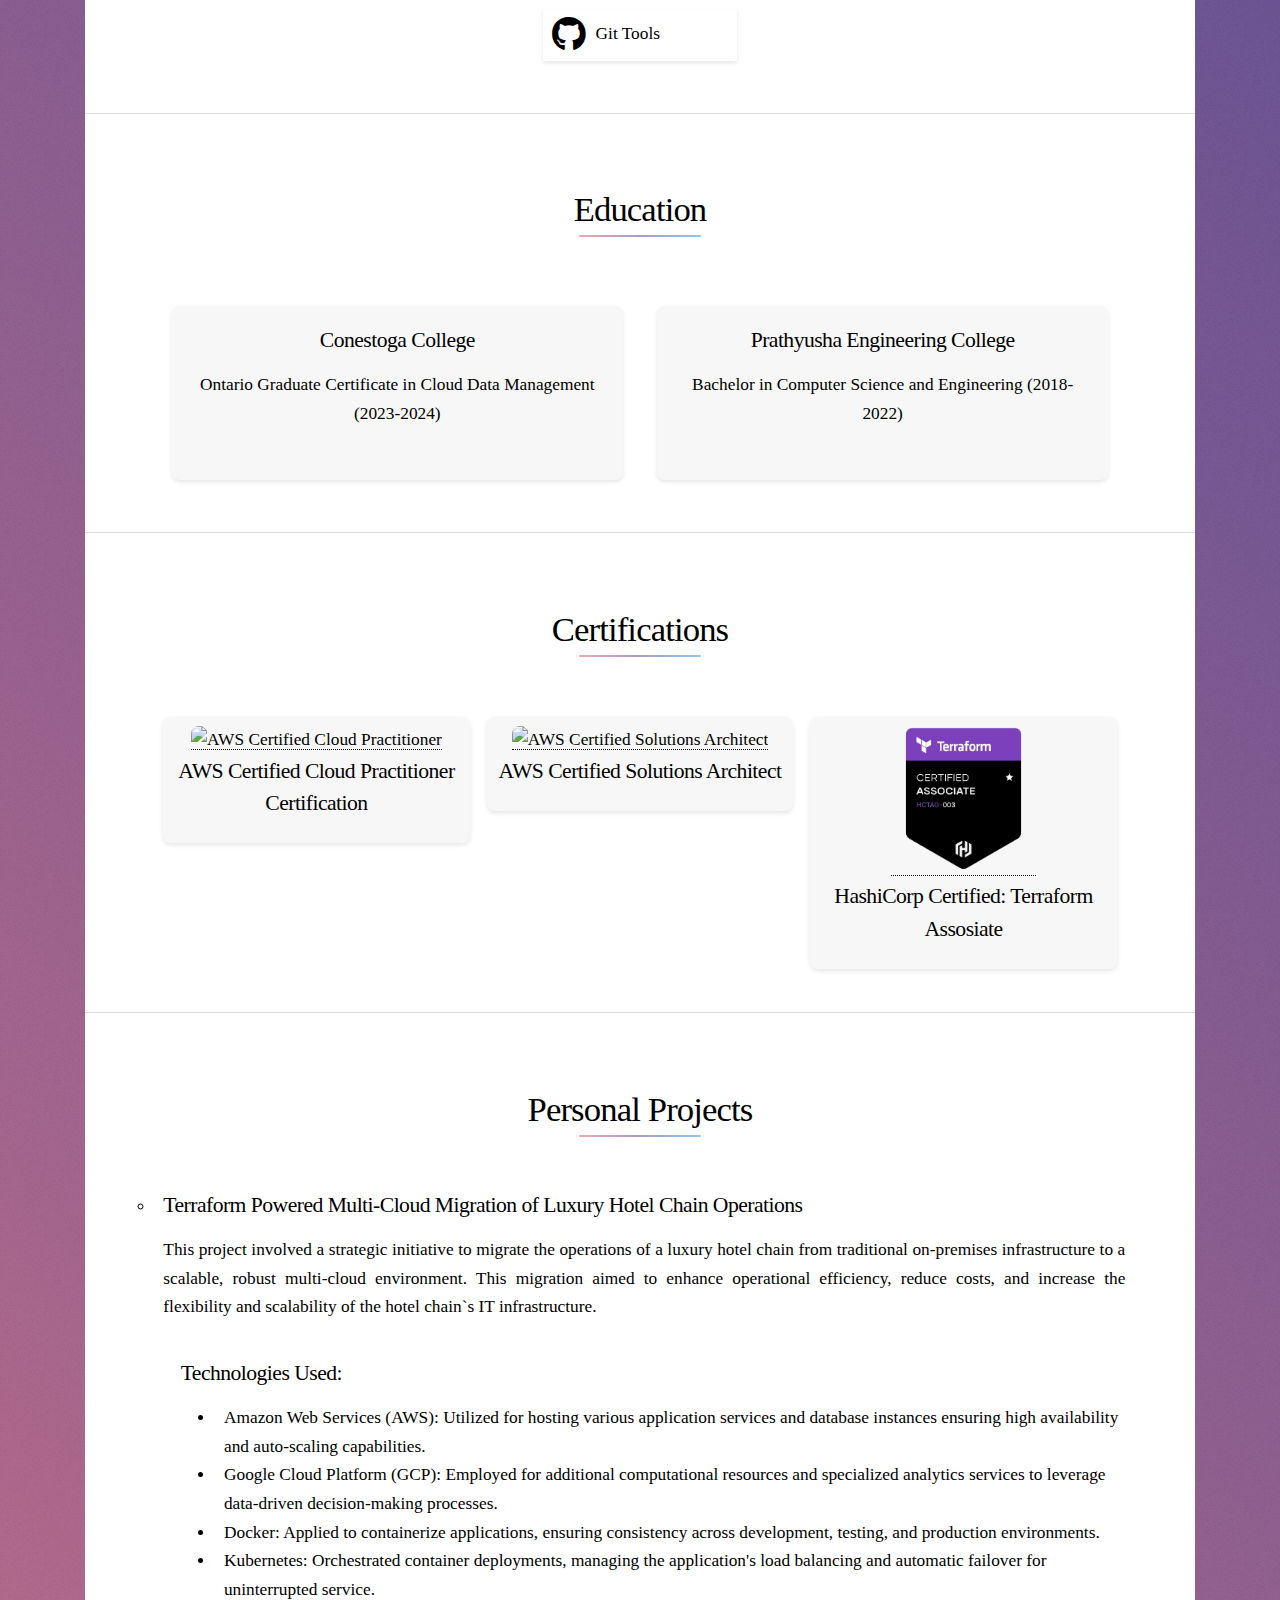
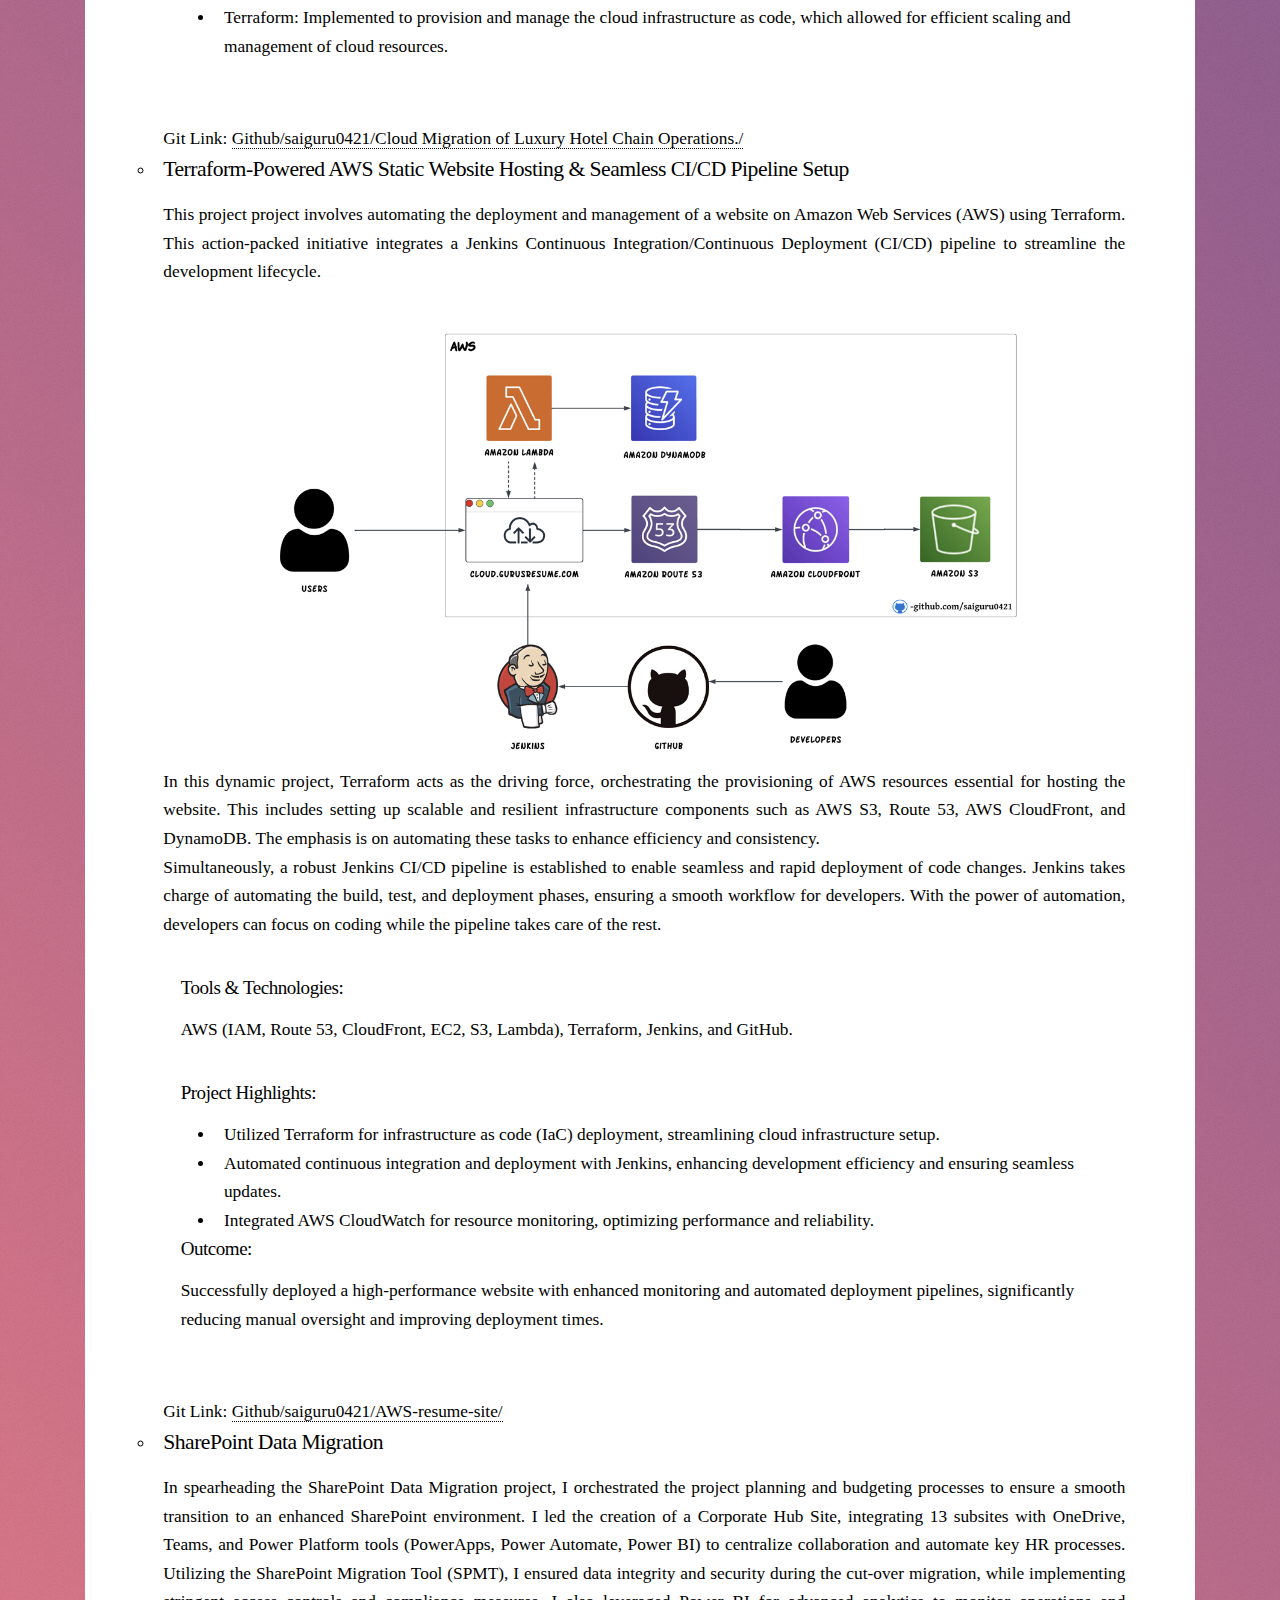
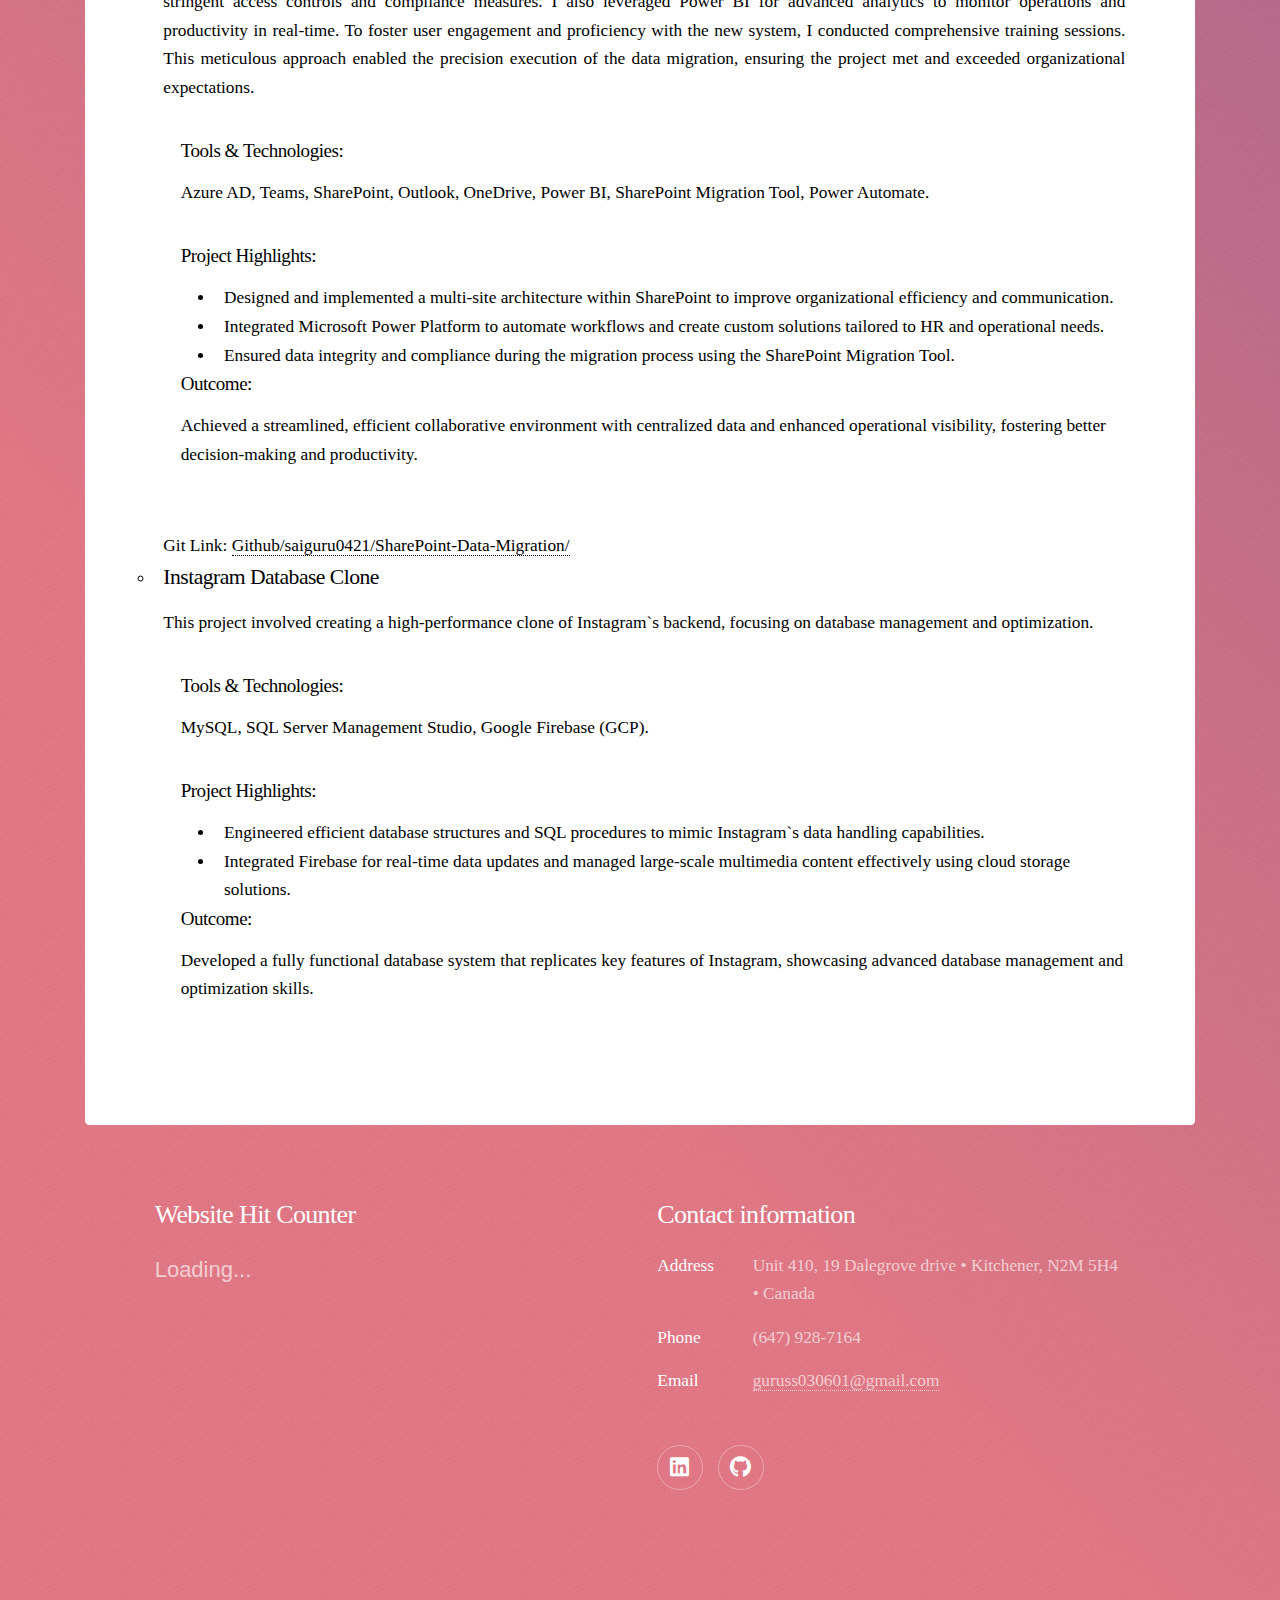
==== commit 29b53bb4: "added certification" ====
--- a/index.html
+++ b/index.html
@@ -157,11 +157,15 @@
 							<div class="certifications-container">
 								<div class="certification-entry">
 									<a href="https://www.credly.com/badges/96476ed5-a1d2-453a-96cb-0be749271079/public_url"><img src="images/pic03.png" alt="AWS Certified Cloud Practitioner"></a>
-									<h3>AWS Certified Cloud Practitioner</h3>
+									<h3>AWS Certified Cloud Practitioner Certification</h3>
 								</div>
 								<div class="certification-entry">
 									<a href="https://www.credly.com/badges/af545d1d-6af0-4f1d-b9e6-7715c4c0ee1e/public_url"><img src="images/pic04.png" alt="AWS Certified Solutions Architect"></a>
 									<h3>AWS Certified Solutions Architect</h3>
+								</div>
+								<div class="certification-entry">
+									<a href="https://www.credly.com/badges/3372ec6d-5ff3-4241-9498-a670b0c42fa5/public_url"><img src="images/pic05.png" alt="HashiCorp Certified: Terraform Assosiate"></a>
+									<h3>HashiCorp Certified: Terraform Assosiate</h3>
 								</div>
 							</div>
 						</section>
